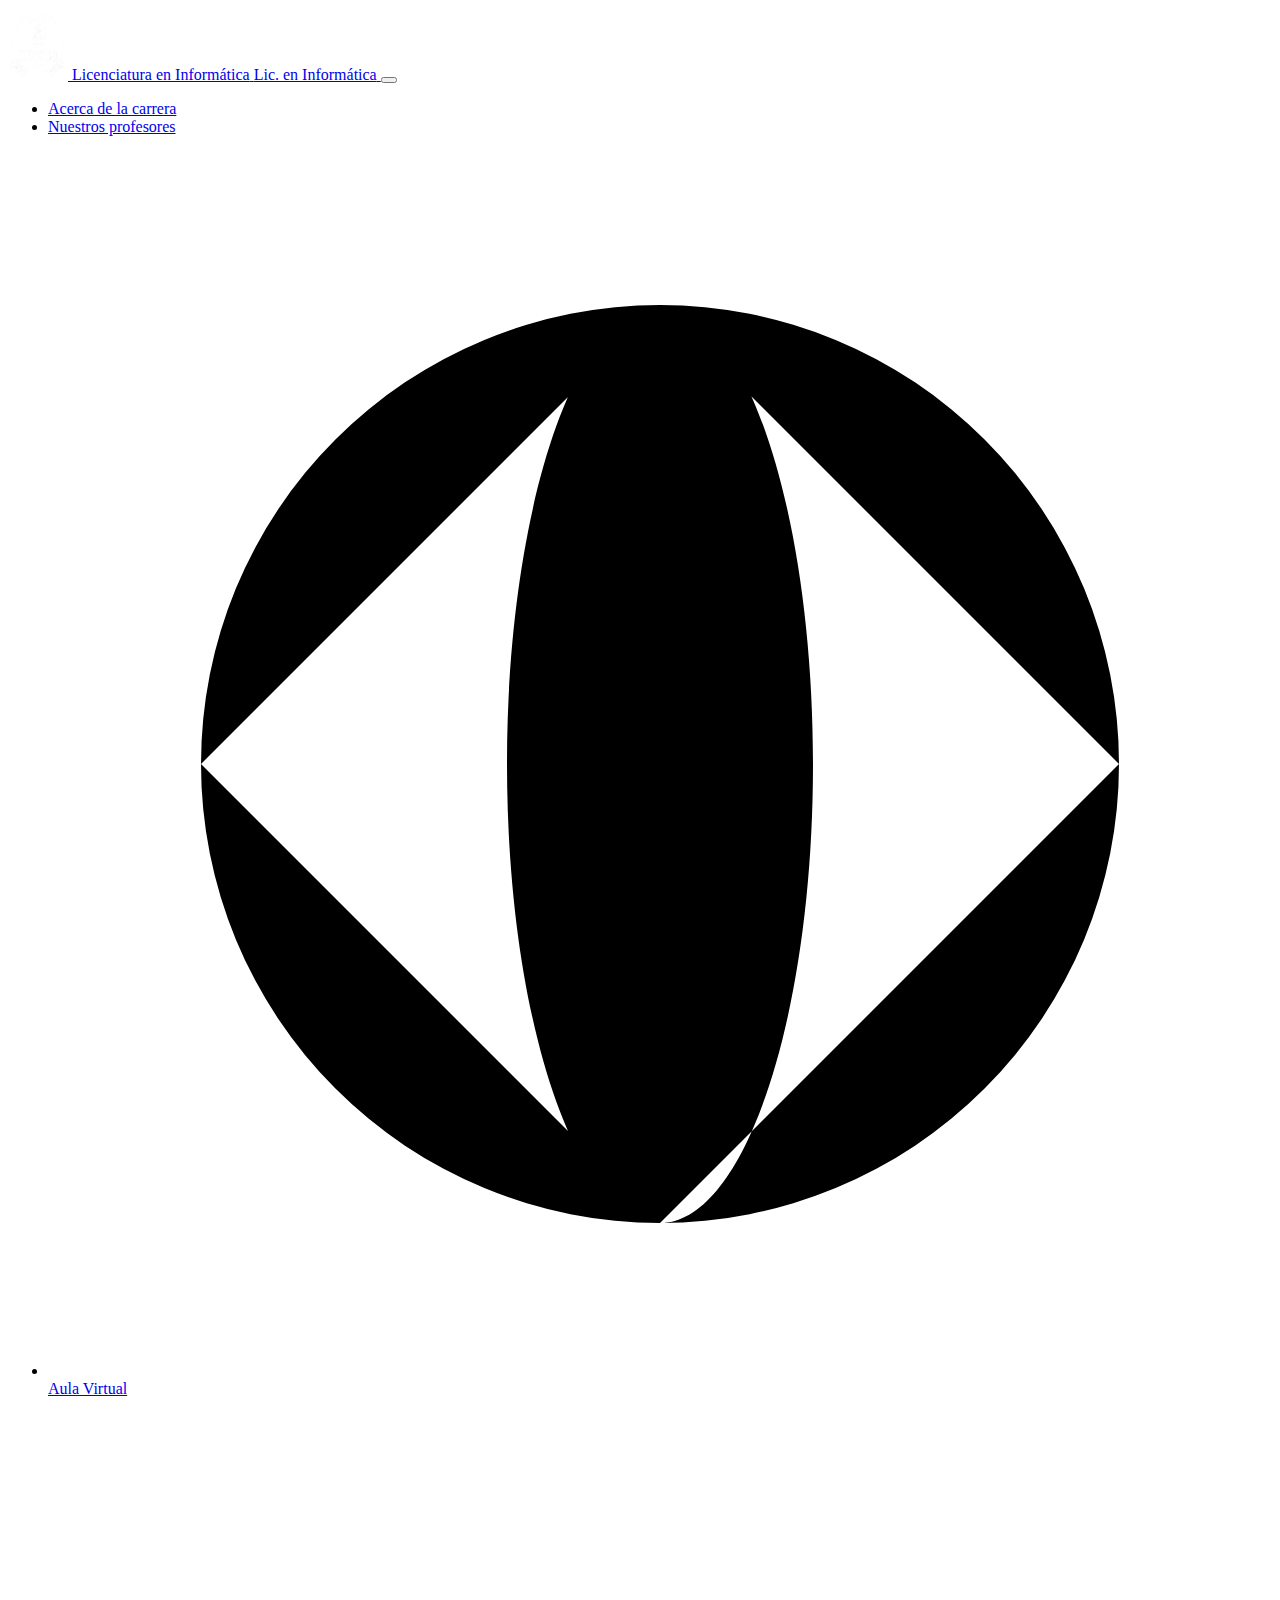
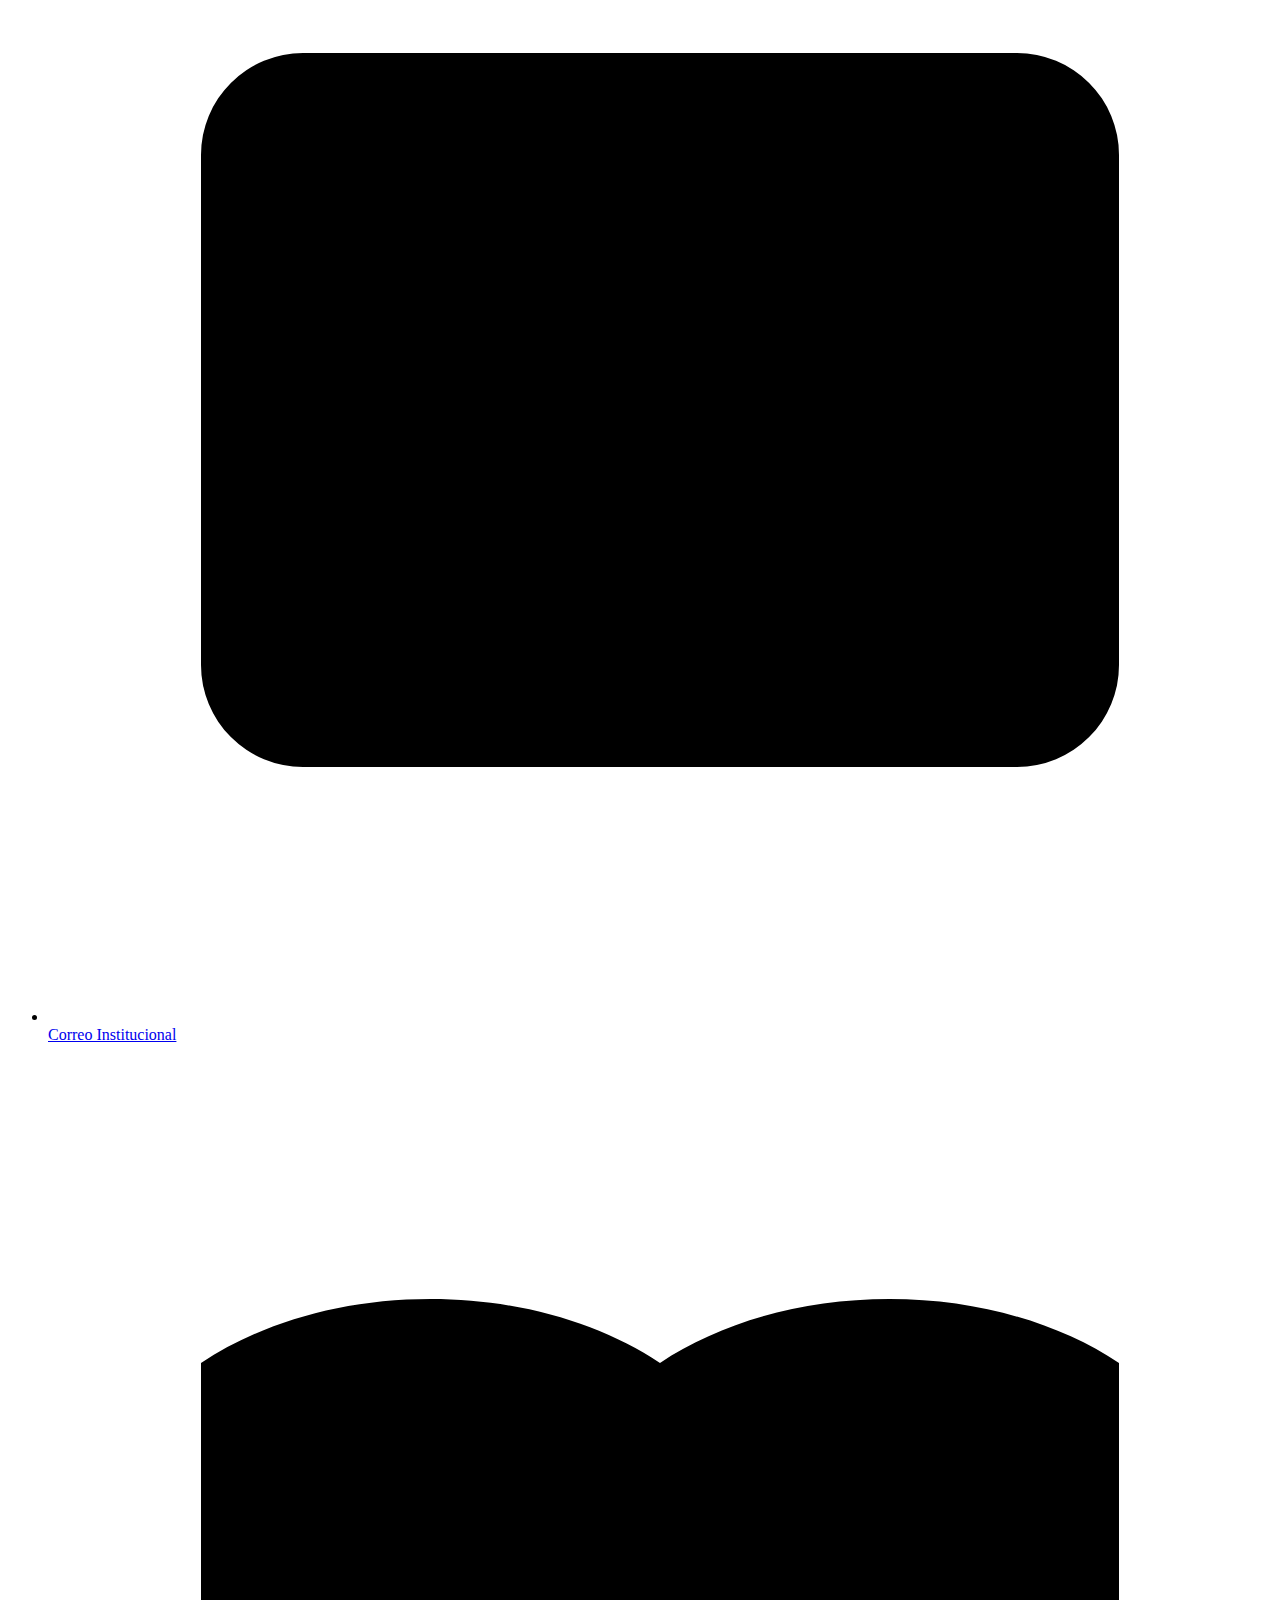
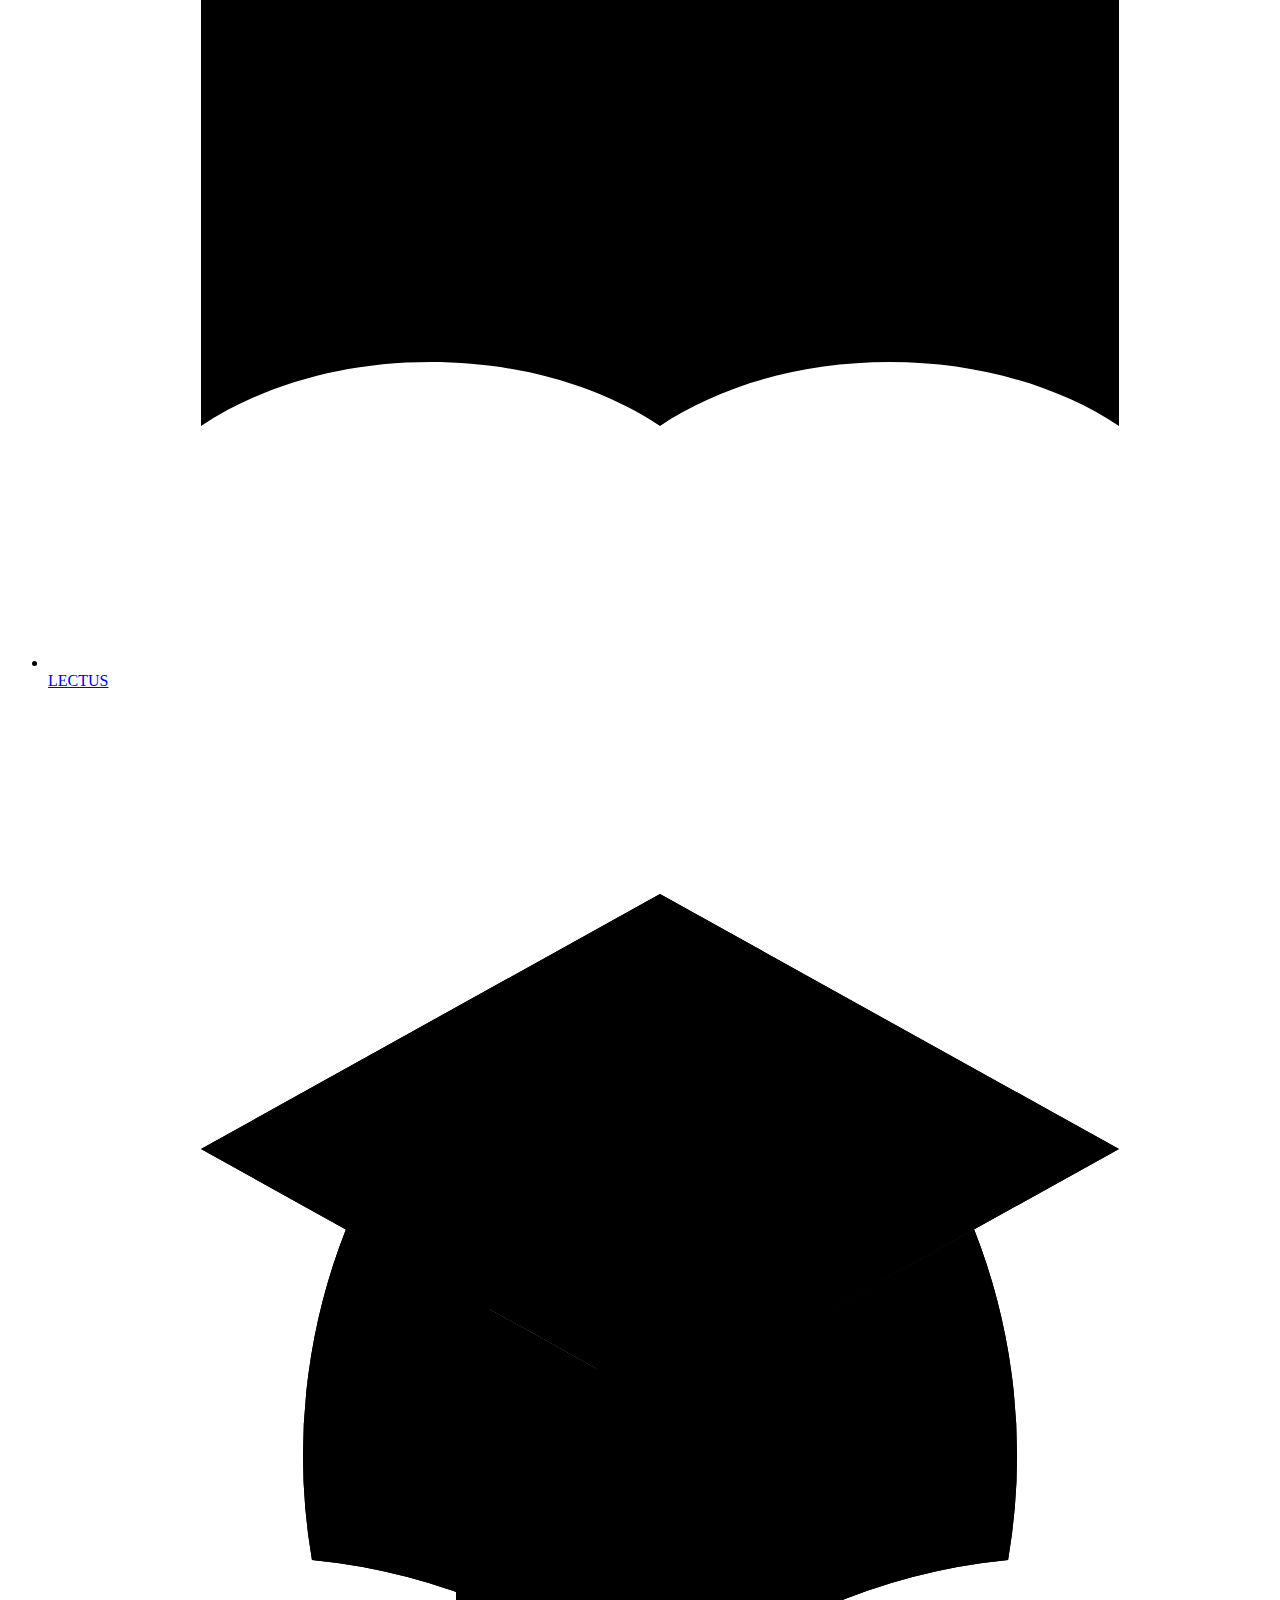
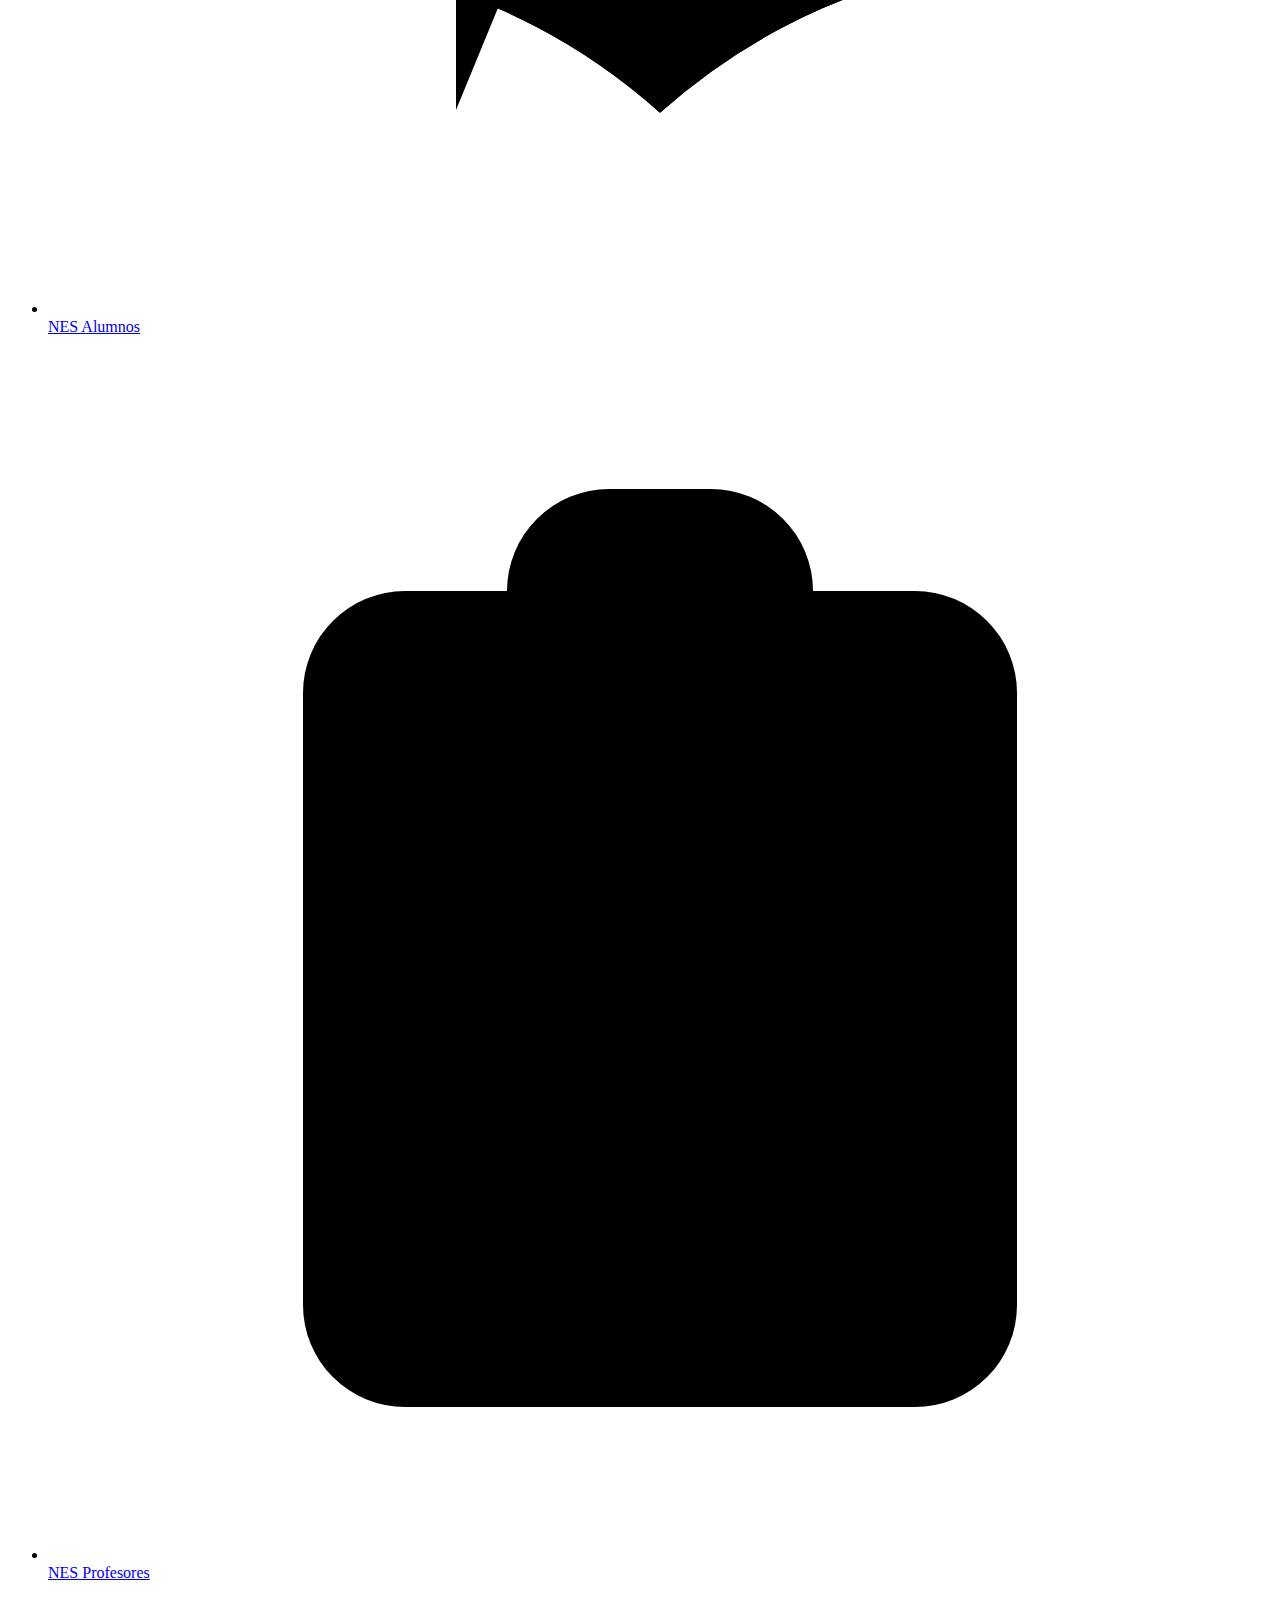
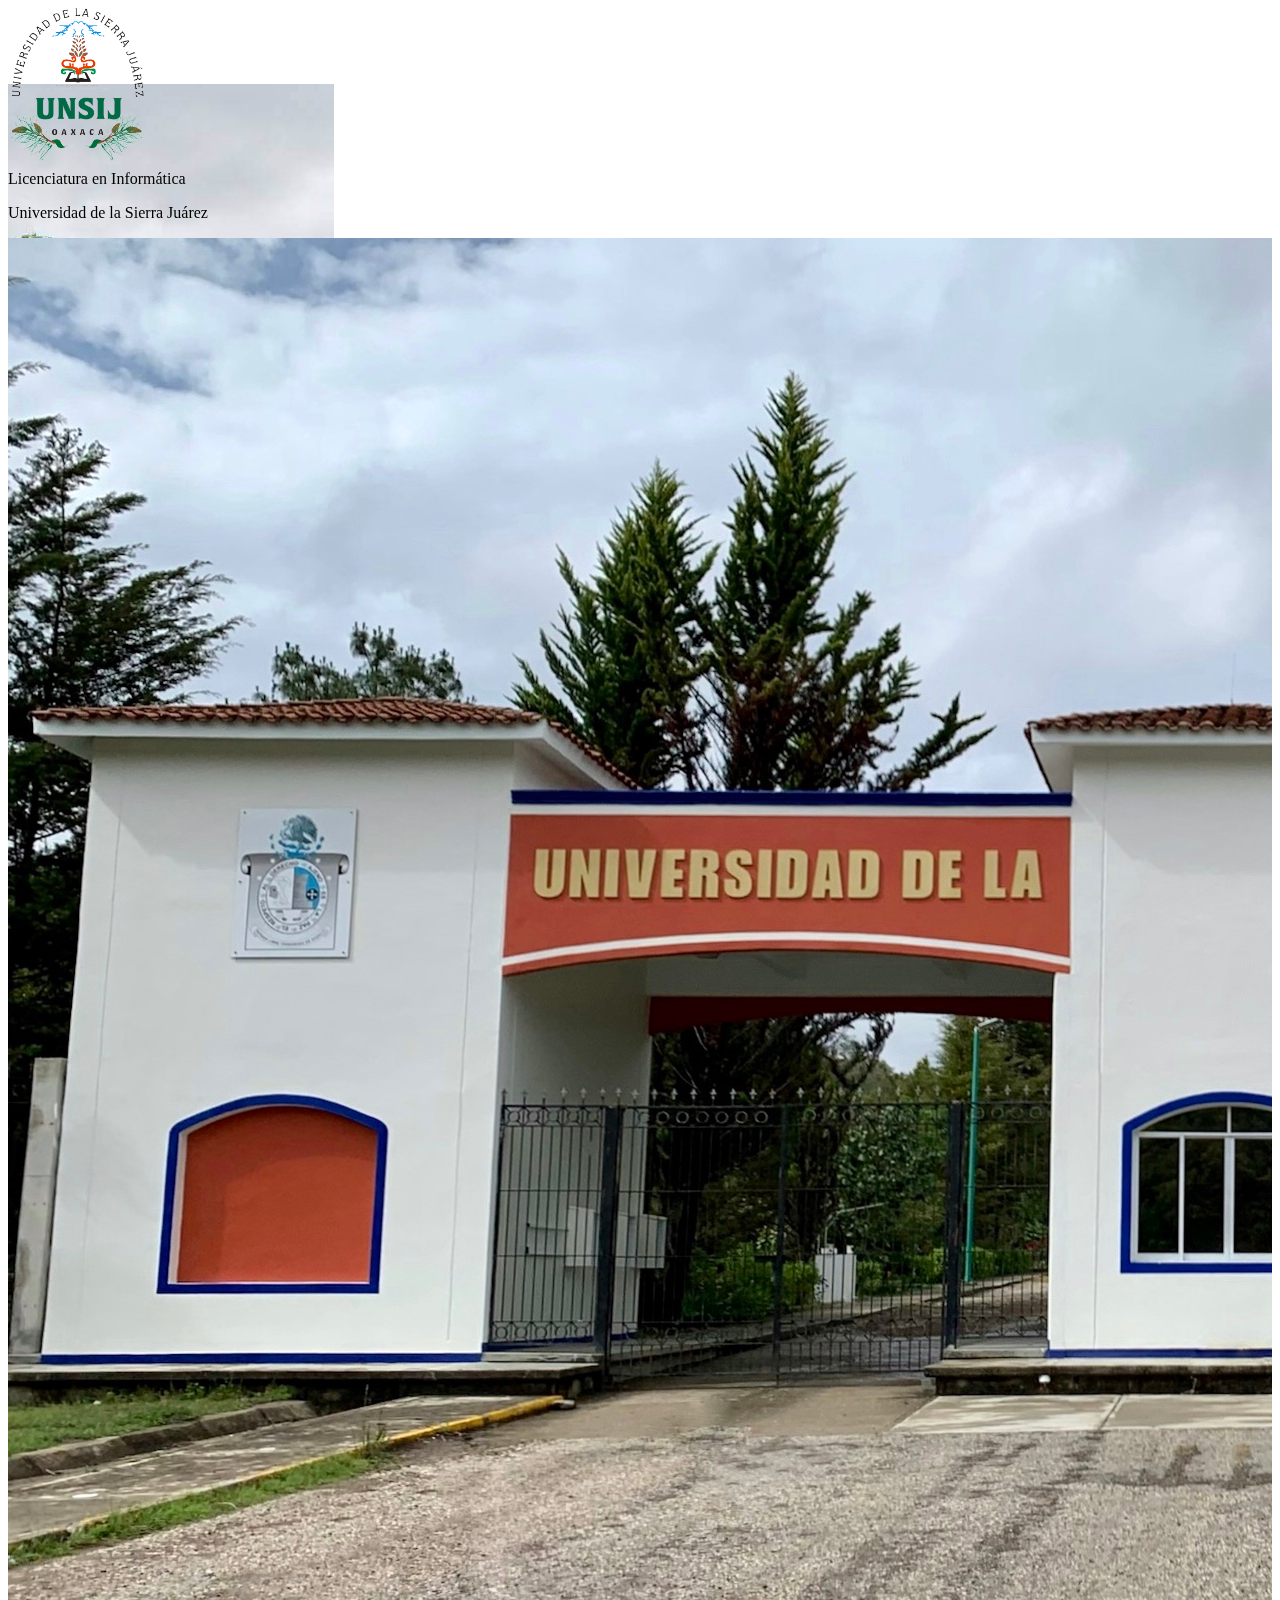
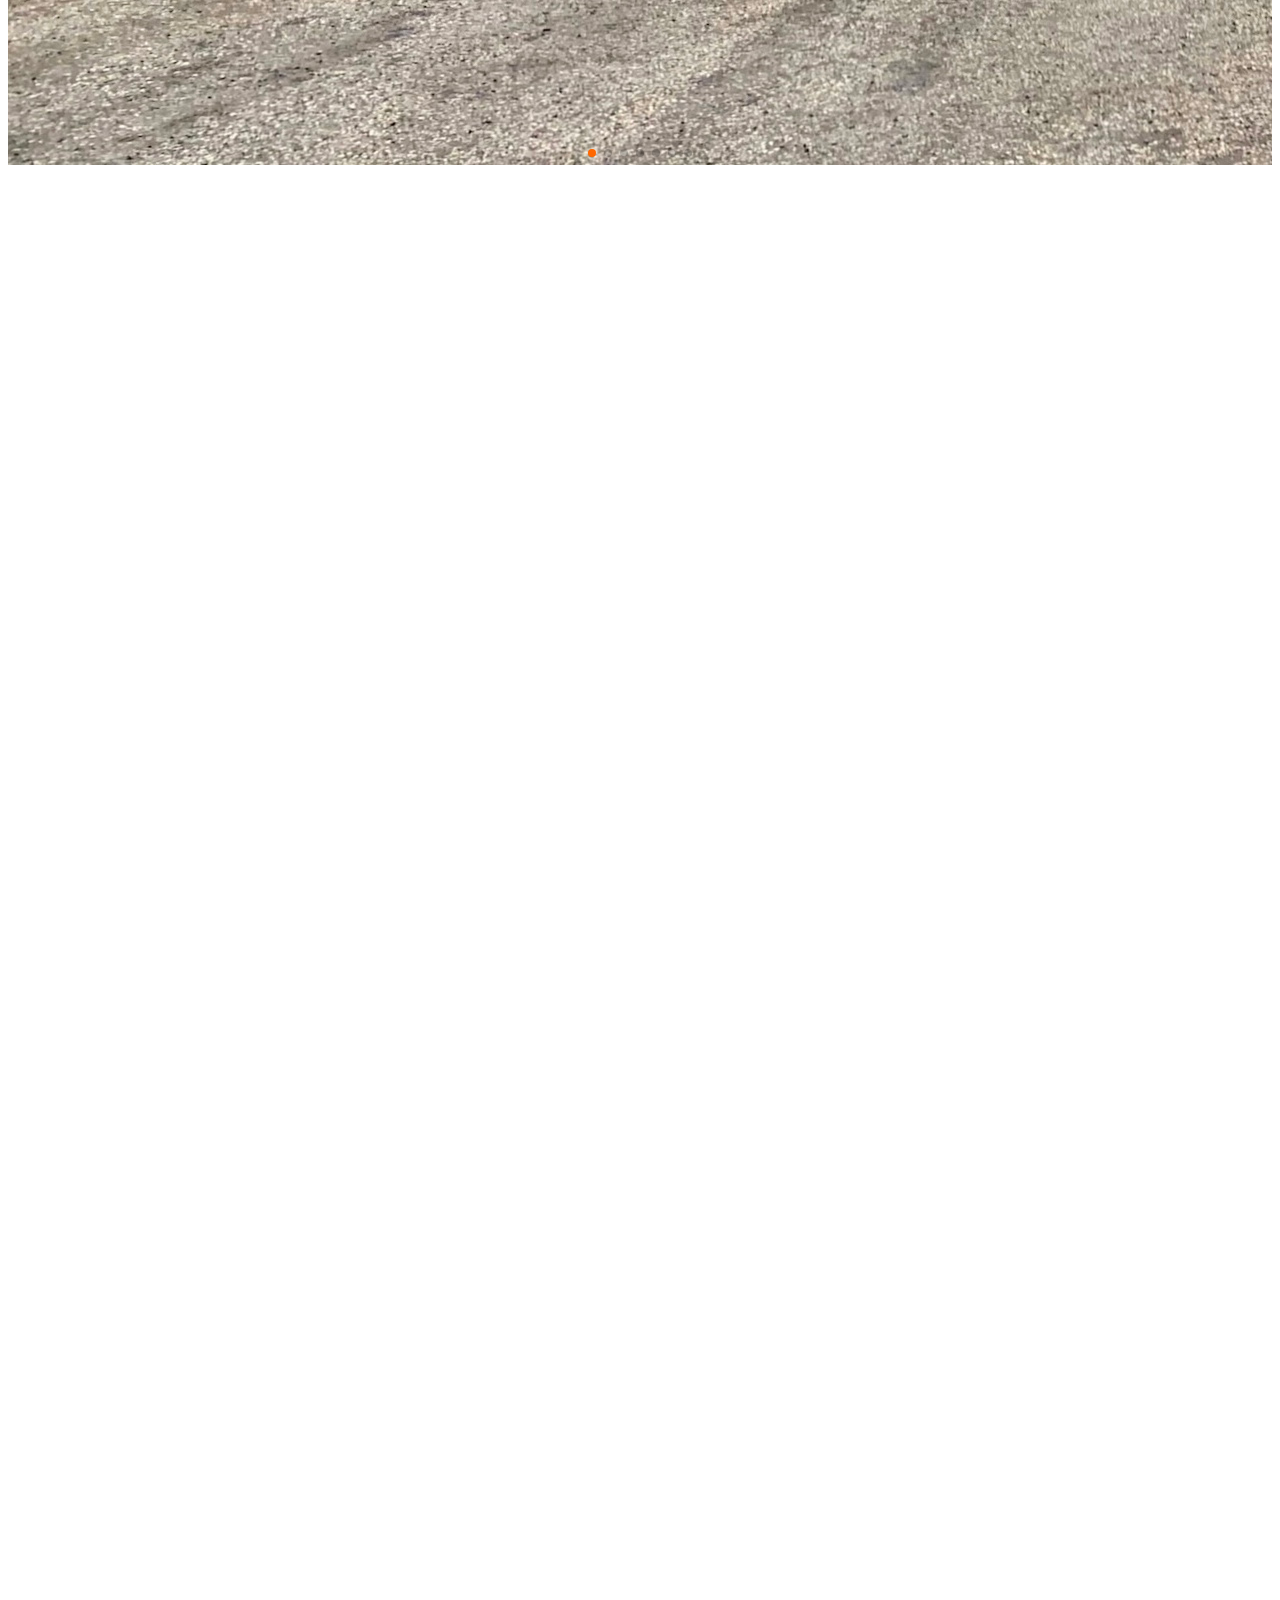
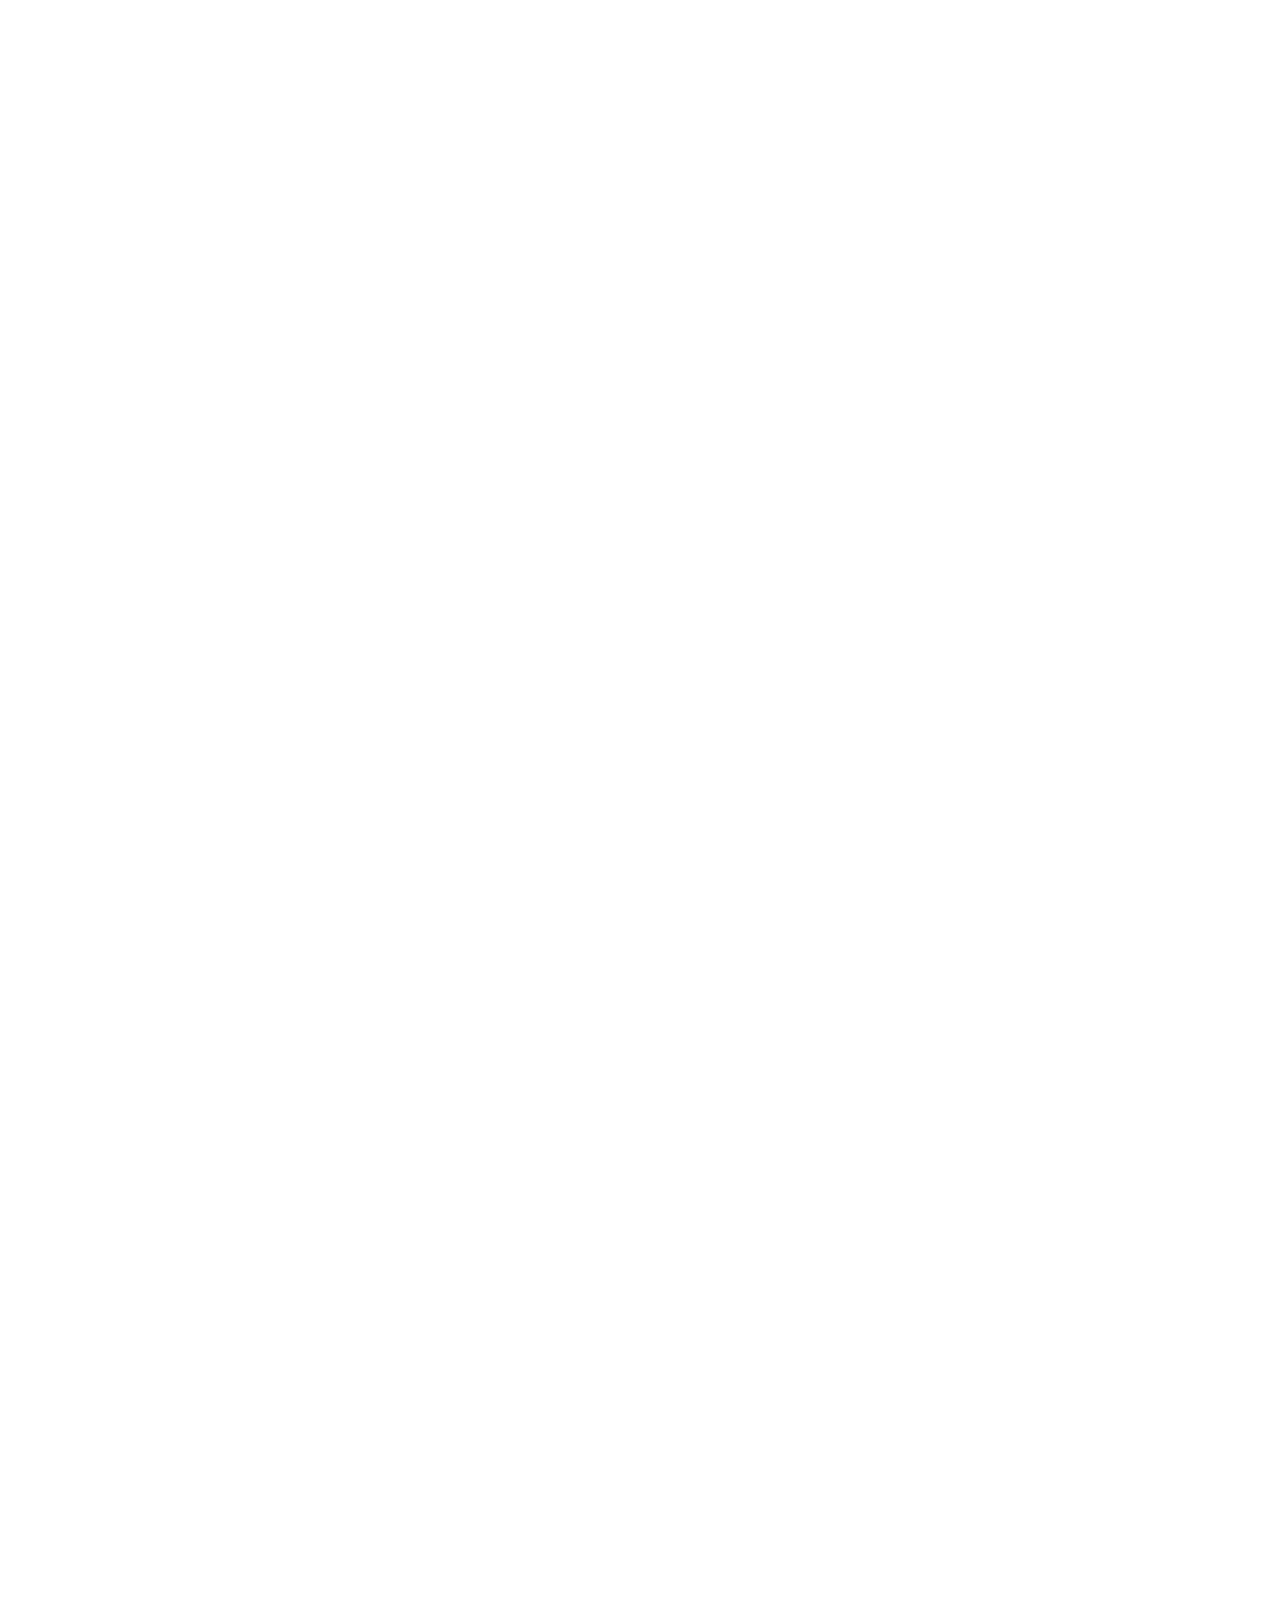
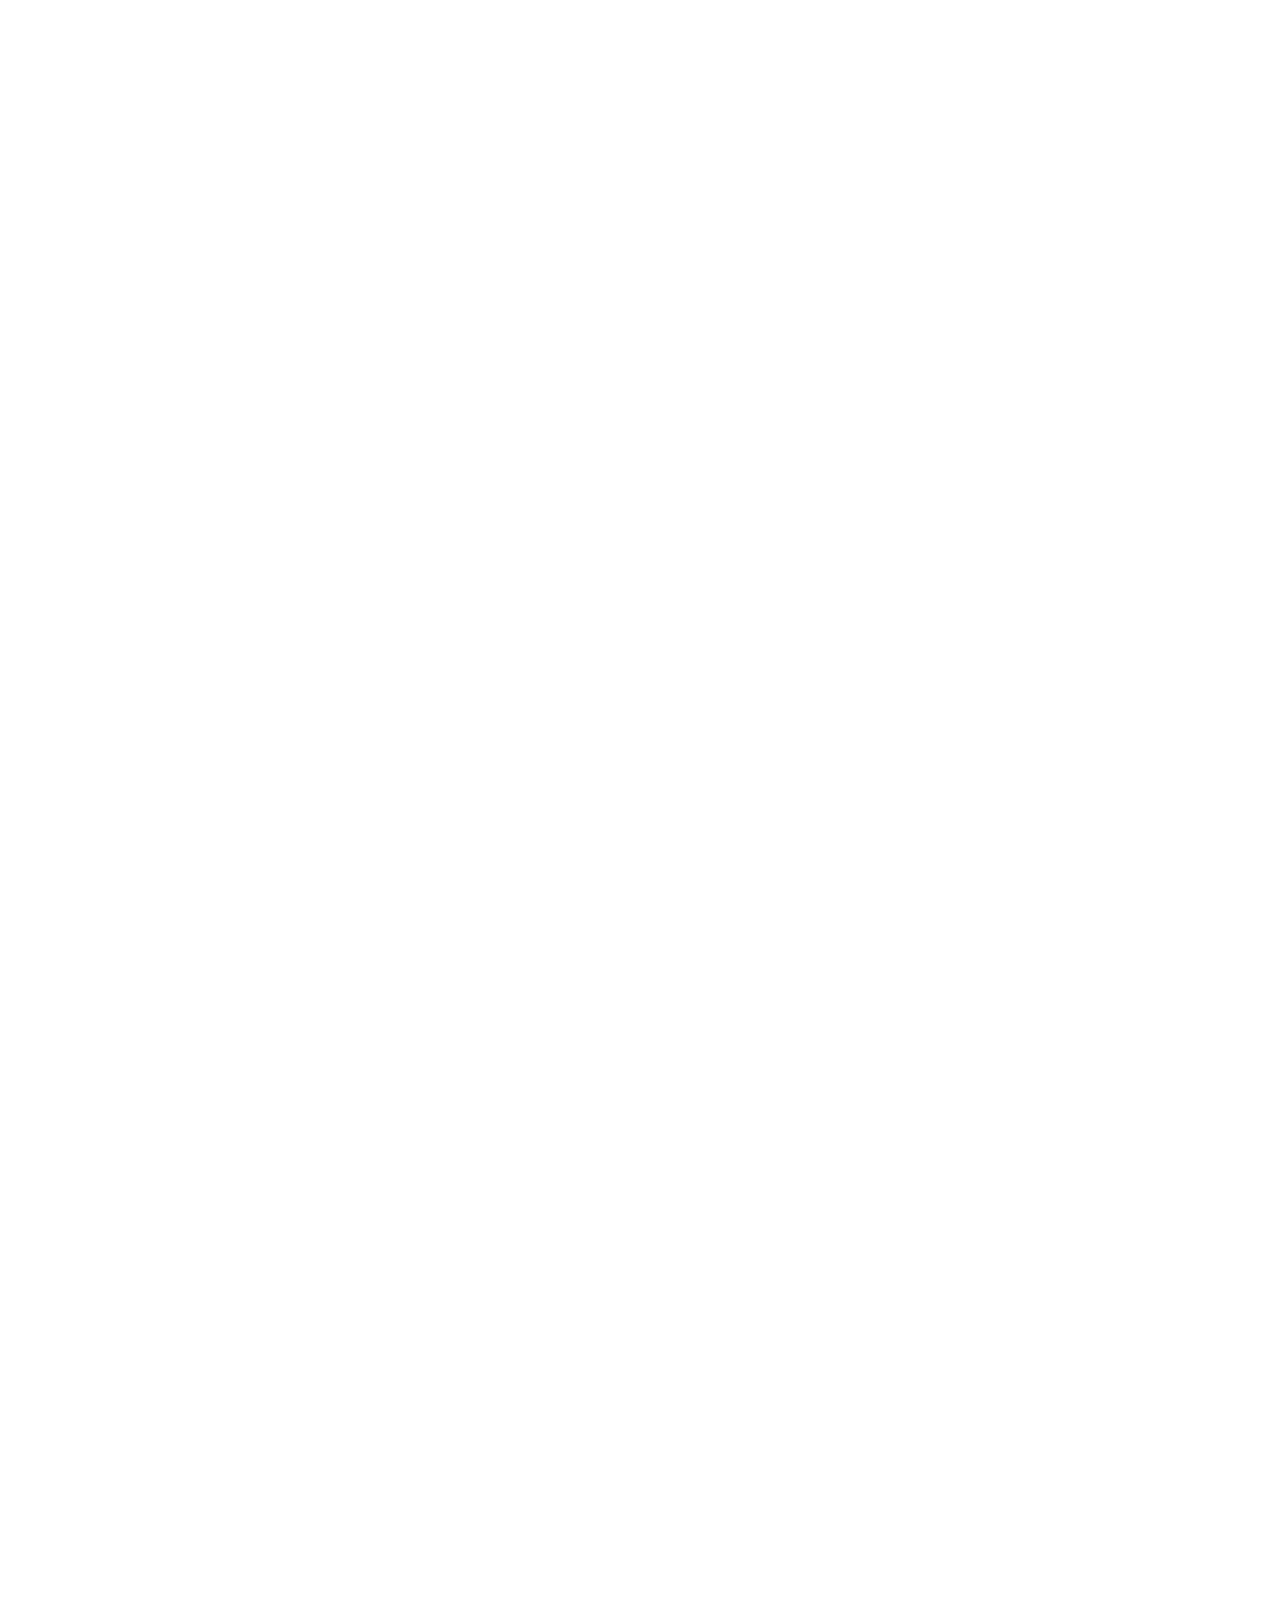
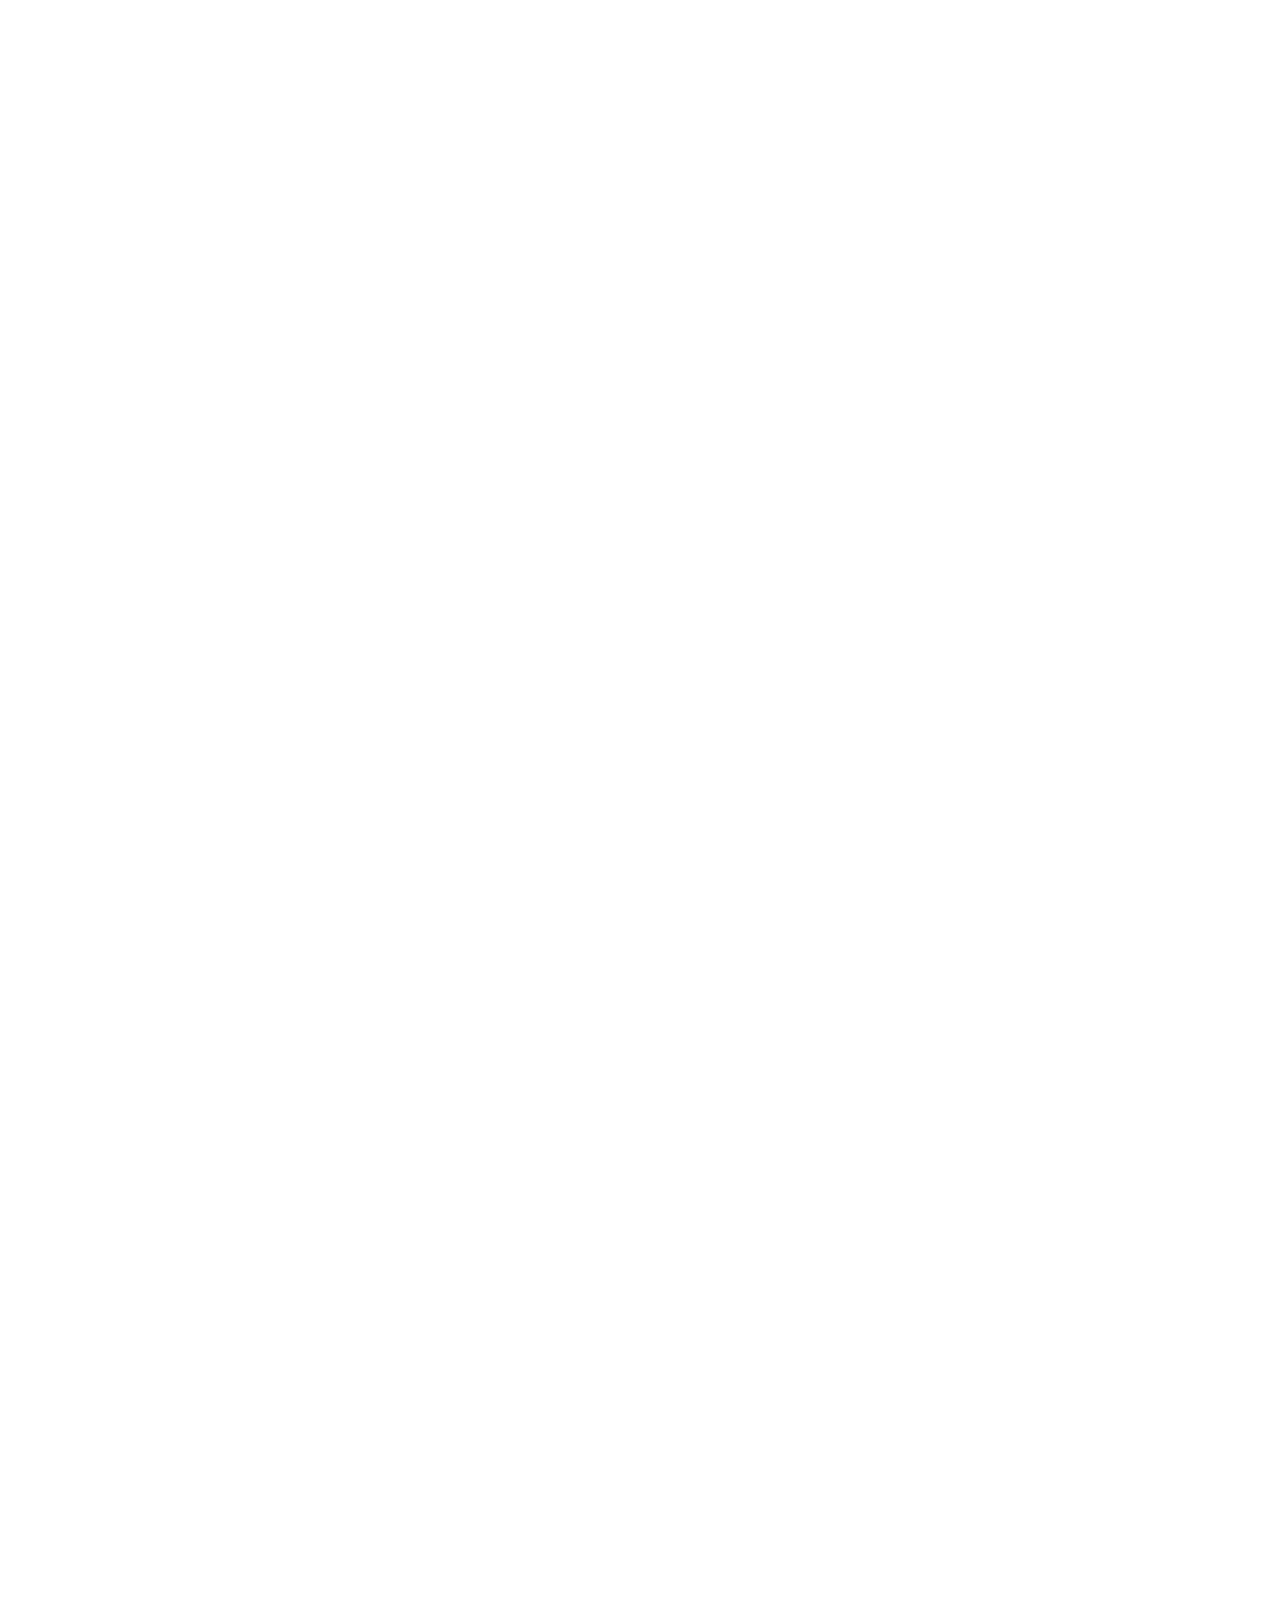
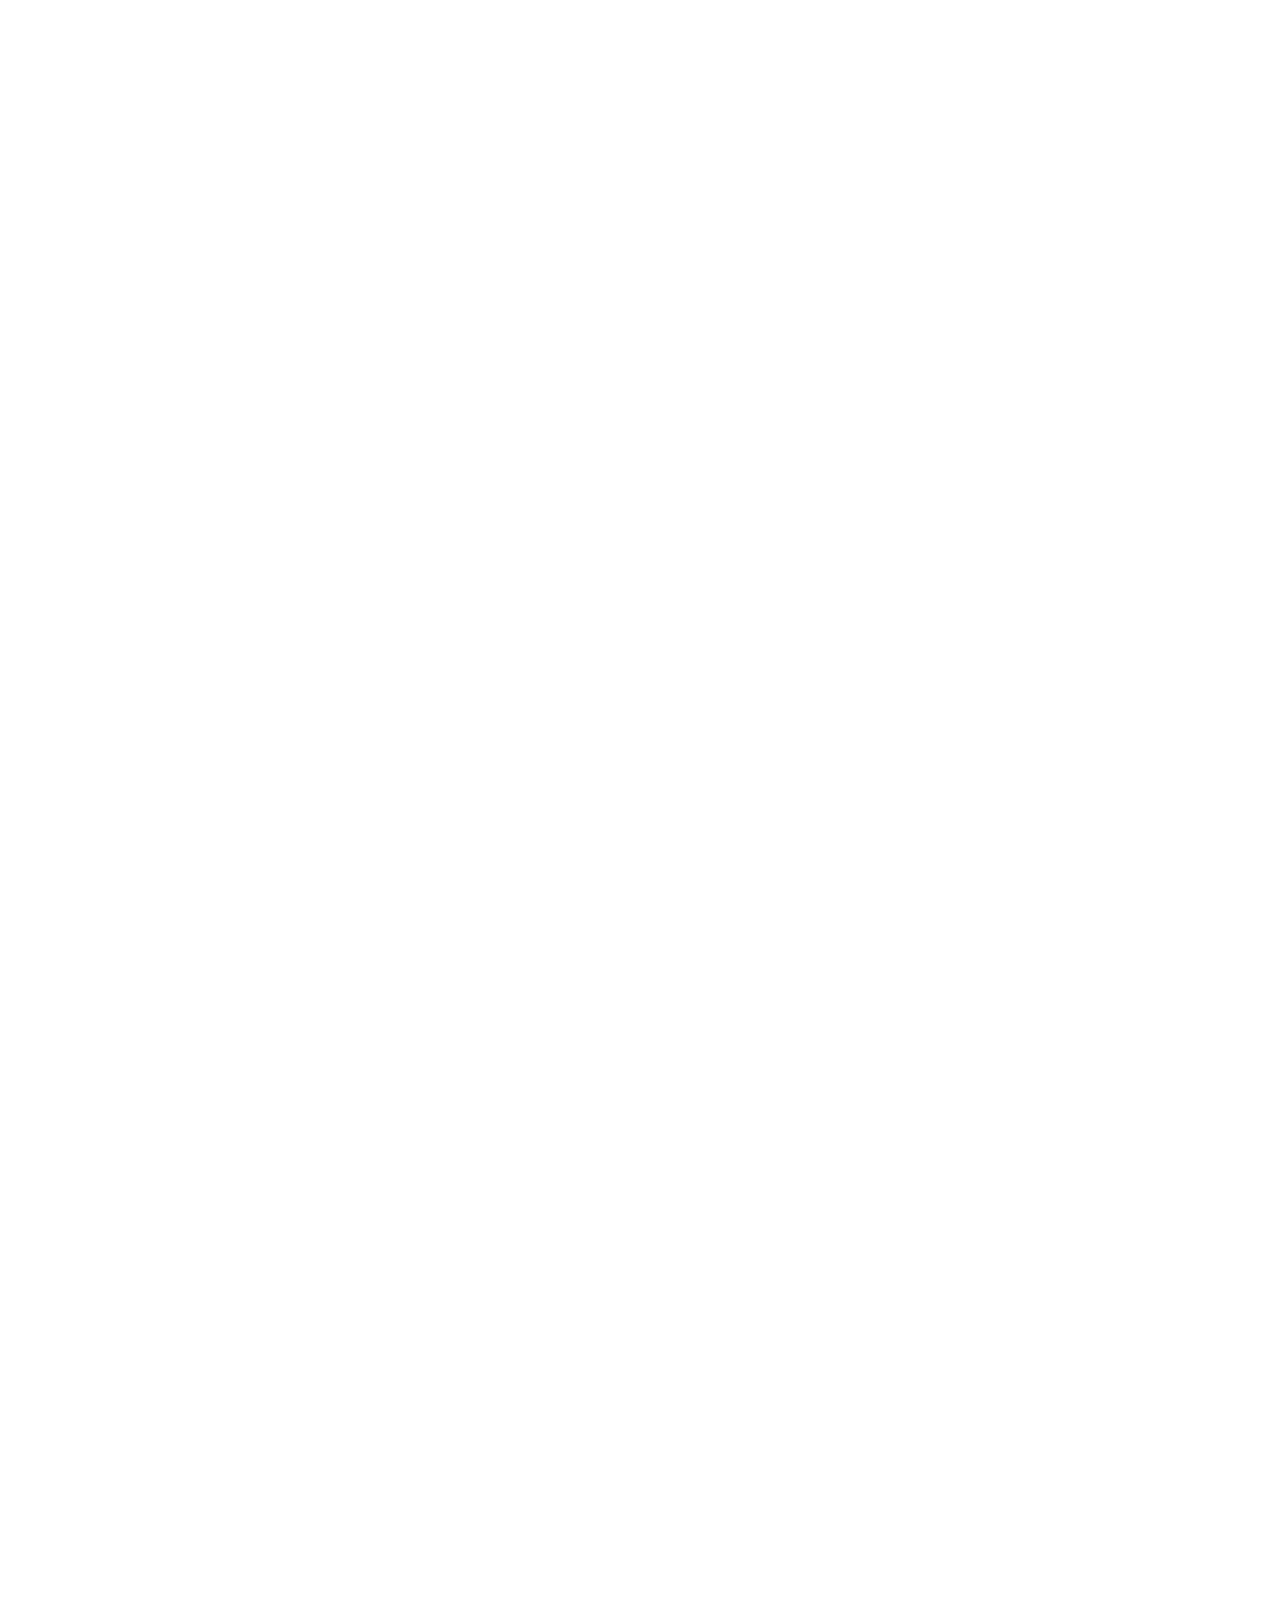
==== index.html @ 49c014b5 "Upload files" ====
<!DOCTYPE html>
<html lang="es">

<head>
    <meta charset="UTF-8">
    <meta http-equiv="X-UA-Compatible" content="IE=edge">
    <meta name="viewport" content="width=device-width, initial-scale=1.0">

    <link rel="stylesheet" href="./css/style.css">

    <link rel="stylesheet" href="https://unpkg.com/swiper/swiper-bundle.min.css">
    <link href="https://unpkg.com/aos@2.3.1/dist/aos.css" rel="stylesheet">

    <link rel="shortcut icon" href="/img/pictures/escudo-unsij-white.png" type="image/png">
    <style>
        .fb_iframe_widget iframe {
            border-radius: 0.25rem;
        }

        .swiper-button-prev {
            position: absolute;
            top: 50%;
            left: -45px;
            width: 45px;
            height: 45px;
            transform: translateY(-50%);
            margin-top: 0px;
        }

        .swiper-button-next {
            margin-top: 0px;
            position: absolute;
            top: 50%;
            right: -45px;
            width: 45px;
            height: 45px;
            transform: translateY(-50%);
        }
    </style>
    <title>Inicio | Licenciatura en Informática</title>
</head>

<body>
    <!-- Navbar -->
    <header class="navbar">
        <!-- Navbar -->
        <div class="navbar-container">
            <div class="navbar-content-logo">
                <a href="./index.html" class="navbar-logo">
                    <img src="./img/pictures/escudo-unsij-white.png" alt="Escudo de la UNSIJ." width="60">
                    <span class="navbar-logo-name hidden lg:block">Licenciatura en Informática</span>
                    <span class="navbar-logo-name block lg:hidden">Lic. en Informática</span>
                </a>
                <button class="navbar-menu" id="menu-botton">

                </button>
            </div>
            <nav class="navbar-nav">
                <ul class="navbar-nav-content">
                    <li>
                        <a href="./acerca_de.html" class="navbar-link">Acerca de la carrera</a>
                    </li>
                    <li>
                        <a href="./nuestros_profesores.html" class="navbar-link">Nuestros profesores</a>
                    </li>
                </ul>
            </nav>
        </div>
        <!-- /Navbar -->

        <!-- Cinta -->
        <div class="brand">
            <nav class="brand-nav">
                <ul class="brand-nav-ul">
                    <li>
                        <a href="https://aula.unsij.edu.mx/moodle/login/index.php" target="_blank"
                            class="link link-icon">
                            <svg xmlns="http://www.w3.org/2000/svg" class="text-icon" viewBox="0 0 24 24">
                                <path stroke-linecap="round" stroke-linejoin="round"
                                    d="M21 12a9 9 0 01-9 9m9-9a9 9 0 00-9-9m9 9H3m9 9a9 9 0 01-9-9m9 9c1.657 0 3-4.03 3-9s-1.343-9-3-9m0 18c-1.657 0-3-4.03-3-9s1.343-9 3-9m-9 9a9 9 0 019-9" />
                            </svg>
                            Aula Virtual
                        </a>
                    </li>
                    <li>
                        <a href="http://www.unsij.edu.mx/webmail/src/login.php" target="_blank" class="link link-icon">
                            <svg xmlns="http://www.w3.org/2000/svg" class="text-icon" viewBox="0 0 24 24">
                                <path stroke-linecap="round" stroke-linejoin="round"
                                    d="M3 8l7.89 5.26a2 2 0 002.22 0L21 8M5 19h14a2 2 0 002-2V7a2 2 0 00-2-2H5a2 2 0 00-2 2v10a2 2 0 002 2z" />
                            </svg>
                            Correo Institucional
                        </a>
                    </li>
                    <!--
                    <li>
                        <a href="http://www.unsij.edu.mx/servicios_escolares/" target="_blank" class="link link-icon">                            
                            <svg xmlns="http://www.w3.org/2000/svg" class="text-icon" viewBox="0 0 24 24">
                                <path stroke-linecap="round" stroke-linejoin="round" d="M3.75 9.776c.112-.017.227-.026.344-.026h15.812c.117 0 .232.009.344.026m-16.5 0a2.25 2.25 0 00-1.883 2.542l.857 6a2.25 2.25 0 002.227 1.932H19.05a2.25 2.25 0 002.227-1.932l.857-6a2.25 2.25 0 00-1.883-2.542m-16.5 0V6A2.25 2.25 0 016 3.75h3.879a1.5 1.5 0 011.06.44l2.122 2.12a1.5 1.5 0 001.06.44H18A2.25 2.25 0 0120.25 9v.776" />
                            </svg>                              
                            Servicios Escolares
                        </a>
                    </li>
                    -->
                    <li>
                        <a href="http://lectus.unsij.edu.mx:8080/lectus/" target="_blank" class="link link-icon">
                            <svg xmlns="http://www.w3.org/2000/svg" class="text-icon" viewBox="0 0 24 24">
                                <path stroke-linecap="round" stroke-linejoin="round"
                                    d="M12 6.253v13m0-13C10.832 5.477 9.246 5 7.5 5S4.168 5.477 3 6.253v13C4.168 18.477 5.754 18 7.5 18s3.332.477 4.5 1.253m0-13C13.168 5.477 14.754 5 16.5 5c1.747 0 3.332.477 4.5 1.253v13C19.832 18.477 18.247 18 16.5 18c-1.746 0-3.332.477-4.5 1.253" />
                            </svg>
                            LECTUS
                        </a>
                    </li>
                    <li>
                        <a href="https://alumnos.unsij.edu.mx/user_sessions/new" target="_blank" class="link link-icon">
                            <svg xmlns="http://www.w3.org/2000/svg" class="text-icon" viewBox="0 0 24 24">
                                <path d="M12 14l9-5-9-5-9 5 9 5z" />
                                <path
                                    d="M12 14l6.16-3.422a12.083 12.083 0 01.665 6.479A11.952 11.952 0 0012 20.055a11.952 11.952 0 00-6.824-2.998 12.078 12.078 0 01.665-6.479L12 14z" />
                                <path stroke-linecap="round" stroke-linejoin="round"
                                    d="M12 14l9-5-9-5-9 5 9 5zm0 0l6.16-3.422a12.083 12.083 0 01.665 6.479A11.952 11.952 0 0012 20.055a11.952 11.952 0 00-6.824-2.998 12.078 12.078 0 01.665-6.479L12 14zm-4 6v-7.5l4-2.222" />
                            </svg>
                            NES Alumnos
                        </a>
                    </li>
                    <li>
                        <a href="https://alumnos.unsij.edu.mx/user_sessions/new" target="_blank" class="link link-icon">
                            <svg xmlns="http://www.w3.org/2000/svg" class="text-icon" viewBox="0 0 24 24">
                                <path stroke-linecap="round" stroke-linejoin="round"
                                    d="M9 5H7a2 2 0 00-2 2v12a2 2 0 002 2h10a2 2 0 002-2V7a2 2 0 00-2-2h-2M9 5a2 2 0 002 2h2a2 2 0 002-2M9 5a2 2 0 012-2h2a2 2 0 012 2" />
                            </svg>
                            NES Profesores
                        </a>
                    </li>
                </ul>
            </nav>
        </div>
        <!-- /Cinta -->
    </header>
    <!-- /Navbar -->


    <!-- Contennido -->
    <main class="w-full">
        <!-- Hero -->
        <div class="w-full hero-hight">
            <div class="swiper swiperHero h-full" style="--swiper-theme-color:#ff6700;">
                <div class="swiper-wrapper h-full">

                    <div class="swiper-slide hero">
                        <div class="hero-container">
                            <div class="hero-content-text text-center">
                                <img src="./img/pictures/escudo-unsij.png" alt="Escudo UNSIJ." width="140"
                                    class="m-auto">
                                <header class="hero-text-principal">
                                    Licenciatura en Informática
                                </header>
                                <p class="text-title text-accent-600 font-semibold uppercase tracking-wide">
                                    Universidad de la Sierra Juárez
                                </p>
                            </div>
                            <div class="hero-content-image">
                                <img src="./img/pictures/imagen-0.jpeg" alt=""
                                    class="w-full h-full object-cover bg-cover bg-center bg-no-repeat">
                            </div>
                        </div>
                    </div>

                    <div class="swiper-slide hero">
                        <div class="hero-container">
                            <div class="hero-content-text">
                                <header class="text-header">
                                    Licenciatura acreditada por CIEES
                                </header>
                                <p class="text-content">
                                    Nuestra licenciatura ha sido acreditada por los Comités Interinstitucionales
                                    para la Evaluación de la Educación Superior (CIEES), de esa forma garantizamos
                                    una educación de calidad con programas educativos actualizados.
                                </p>
                            </div>
                            <div class="hero-content-image xl:py-10">
                                <img src="./img/pictures/acreditacion.jpeg" alt="" class="hero-image">
                            </div>
                        </div>
                    </div>

                    <div class="swiper-slide hero">
                        <div class="hero-container">
                            <div class="hero-content-text">
                                <header class="text-header">
                                    Certificación en redes de datos
                                </header>
                                <p class="text-content">
                                    En el transcurso de la formación académica de nuestros estudiantes incluimos
                                    un curso dedicado al campo de las redes de datos con certificación para que
                                    complementen
                                    sus conocimientos.
                                </p>
                            </div>
                            <div class="hero-content-image xl:flex xl:flex-col xl:justify-center xl:items-center">
                                <img src="./img/pictures/cisco.jpeg" alt=""
                                    class="w-fit h-fit object-cover bg-contain bg-center bg-no-repeat">
                            </div>
                        </div>
                    </div>

                    <div class="swiper-slide hero">
                        <div class="hero-container">
                            <div class="hero-content-text">
                                <header class="text-header">
                                    Inglés con profesores nativos
                                </header>
                                <p class="text-content">
                                    Para fortalecer aún más los conocimientos de nuestros estudiantes, se imparten
                                    cursos
                                    del
                                    idioma Inglés con profesores nativos, de esta manera prevemos que su aprendizaje sea
                                    lo
                                    más
                                    enriquecedor posible.
                                </p>
                            </div>
                            <div class="hero-content-image">
                                <img src="./img/pictures/imagen-1.jpeg" alt=""
                                    class="w-full h-full object-left bg-cover bg-center bg-no-repeat">
                            </div>
                        </div>
                    </div>

                    <div class="swiper-slide hero">
                        <div class="hero-container">
                            <div class="hero-content-text">
                                <header class="text-header">
                                    Vinculación con la industria
                                </header>
                                <p class="text-content">
                                    Facilitamos a nuestros estudiantes realizar pasantías en diferentes empresas
                                    comprometidas con
                                    el desarrollo de nuevos talentos dentro del área tecnológica, para que
                                    apliquen sus conocimientos y adquieran experiencia en el ámbito laboral.
                                </p>
                            </div>
                            <div class="hero-content-image">
                                <img src="./img/pictures/imagen-2.jpeg" alt=""
                                    class="w-full h-full object-cover bg-cover bg-center bg-no-repeat">
                            </div>
                        </div>
                    </div>

                    <div class="swiper-slide hero">
                        <div class="hero-container">
                            <div class="hero-content-text">
                                <header class="text-header">
                                    Estudiantes involucrados en proyectos reales
                                </header>
                                <p class="text-content">
                                    Una de las grandes ventajas que tienen nuestros estudiantes es la
                                    posibilidad de involucrarse en proyectos reales durante el curso de la
                                    carrera, mientras adquieren conocimientos ponen en práctica lo aprendido.
                                </p>
                            </div>
                            <div class="hero-content-image">
                                <img src="./img/pictures/imagen-3.jpeg" alt=""
                                    class="w-full h-full object-cover bg-cover bg-center bg-no-repeat">
                            </div>
                        </div>
                    </div>

                    <div class="swiper-slide hero">
                        <div class="hero-container">
                            <div class="hero-content-text">
                                <header class="text-header">
                                    Alto porcentaje de titulación
                                </header>
                                <p class="text-content">
                                    Nuestra carrera tiene un alto índice de aprobación por parte de los
                                    estudiantes, a los cuales se les facilita la posibilidad de poder titularse
                                    mediante la elaboración de un proyecto de Tesis o por medio de la aplicación
                                    del examen EGEL realizado por el CENEVAL.
                                </p>
                            </div>
                            <div class="hero-content-image">
                                <img src="./img/pictures/imagen-4.jpeg" alt=""
                                    class="w-full h-full object-cover bg-cover bg-center bg-no-repeat">
                            </div>
                        </div>
                    </div>

                </div>
                <div class="swiper-pagination"></div>
            </div>
        </div>
        <!-- /Hero -->

        <div class="section-spacing">
            <!-- Últimas Novedades -->
            <section class="section-container" data-aos="fade-up" data-aos-delay="800" data-aos-duration="900">
                <header class="text-header text-center">
                    Últimas novedades
                </header>
                <nav class="mx-auto">
                    <ul class="tab-content" id="tabs">
                        <li class="tab tab-primary tab-primary-active">
                            <a href="#first" id="default-tab">Avisos</a>
                        </li>
                        <li class="tab tab-primary">
                            <a href="#second">Eventos</a>
                        </li>
                        <li class="tab tab-primary">
                            <a href="#third">Vacantes</a>
                        </li>
                    </ul>
                </nav>
                <div id="tab-contents">
                    <div class="relative" id="first">
                        <div class="swiper mySwiperAvisos h-56 w-full">
                            <div class="swiper-wrapper">
                                <div class="swiper-slide">
                                    <article class="show_item h-44">
                                        <header class="show_item-header flex flex-col gap-2">
                                            Entrega de fichas
                                            <span class="text-date">
                                                04 Jul 2022
                                            </span>
                                        </header>
                                        <div class="show_item-footer">
                                            <a href="#" class="link-button">Ver
                                                detalles</a>
                                        </div>
                                    </article>
                                </div>
                                <div class="swiper-slide">
                                    <article class="show_item h-44">
                                        <header class="show_item-header flex flex-col gap-2">
                                            Entrega de fichas para aspirantes de nuevo ingreso 2022
                                            <span class="text-date">
                                                04 Jul 2022
                                            </span>
                                        </header>
                                        <div class="show_item-footer">
                                            <a href="#" class="link-button">Ver
                                                detalles</a>
                                        </div>
                                    </article>
                                </div>
                                <div class="swiper-slide">
                                    <article class="show_item h-44">
                                        <header class="show_item-header flex flex-col gap-2">
                                            Entrega de fichas
                                            <span class="text-date">
                                                04 Jul 2022
                                            </span>
                                        </header>
                                        <div class="show_item-footer">
                                            <a href="#" class="link-button">Ver
                                                detalles</a>
                                        </div>
                                    </article>
                                </div>
                                <div class="swiper-slide">
                                    <article class="show_item h-44">
                                        <header class="show_item-header flex flex-col gap-2">
                                            Entrega de fichas para aspirantes de nuevo ingreso 2022
                                            <span class="text-date">
                                                04 Jul 2022
                                            </span>
                                        </header>
                                        <div class="show_item-footer">
                                            <a href="#" class="link-button">Ver
                                                detalles</a>
                                        </div>
                                    </article>
                                </div>
                            </div>
                            <div class="swiper-pagination"></div>
                        </div>
                        <div class="hidden lg:block">
                            <div class="swiper-button-next"></div>
                            <div class="swiper-button-prev"></div>
                        </div>
                    </div>
                    <!--
                    <div class="section-snap" id="first">
                        <article class="show_item">
                            <header class="show_item-header">
                                Entrega de fichas para aspirantes de nuevo ingreso 2022
                            </header>
                            <span class="text-date">
                                04 Jul 2022
                            </span>
                            <div class="show_item-footer">
                                <a href="#" class="link-button">Ver
                                    detalles</a>
                            </div>
                        </article>
                    </div>
                    -->
                    <div class="section-snap" id="second">
                        <article class="show_item">
                            <header class="show_item-header">
                                XIII Jornada Académica de Informática
                            </header>
                            <div class="show_item-detail">
                                <div>
                                    <svg xmlns="http://www.w3.org/2000/svg" class="text-icon" viewBox="0 0 24 24">
                                        <path stroke-linecap="round" stroke-linejoin="round"
                                            d="M17.657 16.657L13.414 20.9a1.998 1.998 0 01-2.827 0l-4.244-4.243a8 8 0 1111.314 0z" />
                                        <path stroke-linecap="round" stroke-linejoin="round"
                                            d="M15 11a3 3 0 11-6 0 3 3 0 016 0z" />
                                    </svg>
                                </div>
                                Auditorio UNSIJ
                            </div>
                            <div class="show_item-detail">
                                <div>
                                    <svg xmlns="http://www.w3.org/2000/svg" class="text-icon" viewBox="0 0 24 24">
                                        <path stroke-linecap="round" stroke-linejoin="round"
                                            d="M8 7V3m8 4V3m-9 8h10M5 21h14a2 2 0 002-2V7a2 2 0 00-2-2H5a2 2 0 00-2 2v12a2 2 0 002 2z" />
                                    </svg>
                                </div>
                                15 Jul 2022
                            </div>
                            <div class="show_item-detail">
                                <div>
                                    <svg xmlns="http://www.w3.org/2000/svg" class="text-icon" viewBox="0 0 24 24">
                                        <path stroke-linecap="round" stroke-linejoin="round"
                                            d="M12 8v4l3 3m6-3a9 9 0 11-18 0 9 9 0 0118 0z" />
                                    </svg>
                                </div>
                                8:45 a.m.
                            </div>
                            <div class="show_item-footer">
                                <a href="#" class="link-button">Ver
                                    detalles</a>
                            </div>
                        </article>
                        <article class="show_item">
                            <header class="show_item-header">
                                XIII Jornada Académica de Informática
                            </header>
                            <div class="show_item-detail">
                                <div>
                                    <svg xmlns="http://www.w3.org/2000/svg" class="text-icon" viewBox="0 0 24 24">
                                        <path stroke-linecap="round" stroke-linejoin="round"
                                            d="M17.657 16.657L13.414 20.9a1.998 1.998 0 01-2.827 0l-4.244-4.243a8 8 0 1111.314 0z" />
                                        <path stroke-linecap="round" stroke-linejoin="round"
                                            d="M15 11a3 3 0 11-6 0 3 3 0 016 0z" />
                                    </svg>
                                </div>
                                Auditorio UNSIJ
                            </div>
                            <div class="show_item-detail">
                                <div>
                                    <svg xmlns="http://www.w3.org/2000/svg" class="text-icon" viewBox="0 0 24 24">
                                        <path stroke-linecap="round" stroke-linejoin="round"
                                            d="M8 7V3m8 4V3m-9 8h10M5 21h14a2 2 0 002-2V7a2 2 0 00-2-2H5a2 2 0 00-2 2v12a2 2 0 002 2z" />
                                    </svg>
                                </div>
                                15 Jul 2022
                            </div>
                            <div class="show_item-detail">
                                <div>
                                    <svg xmlns="http://www.w3.org/2000/svg" class="text-icon" viewBox="0 0 24 24">
                                        <path stroke-linecap="round" stroke-linejoin="round"
                                            d="M12 8v4l3 3m6-3a9 9 0 11-18 0 9 9 0 0118 0z" />
                                    </svg>
                                </div>
                                8:45 a.m.
                            </div>
                            <div class="show_item-footer">
                                <a href="#" class="link-button">Ver
                                    detalles</a>
                            </div>
                        </article>
                        <article class="show_item">
                            <header class="show_item-header">
                                XIII Jornada Académica de Informática
                            </header>
                            <div class="show_item-detail">
                                <div>
                                    <svg xmlns="http://www.w3.org/2000/svg" class="text-icon" viewBox="0 0 24 24">
                                        <path stroke-linecap="round" stroke-linejoin="round"
                                            d="M17.657 16.657L13.414 20.9a1.998 1.998 0 01-2.827 0l-4.244-4.243a8 8 0 1111.314 0z" />
                                        <path stroke-linecap="round" stroke-linejoin="round"
                                            d="M15 11a3 3 0 11-6 0 3 3 0 016 0z" />
                                    </svg>
                                </div>
                                Auditorio UNSIJ
                            </div>
                            <div class="show_item-detail">
                                <div>
                                    <svg xmlns="http://www.w3.org/2000/svg" class="text-icon" viewBox="0 0 24 24">
                                        <path stroke-linecap="round" stroke-linejoin="round"
                                            d="M8 7V3m8 4V3m-9 8h10M5 21h14a2 2 0 002-2V7a2 2 0 00-2-2H5a2 2 0 00-2 2v12a2 2 0 002 2z" />
                                    </svg>
                                </div>
                                15 Jul 2022
                            </div>
                            <div class="show_item-detail">
                                <div>
                                    <svg xmlns="http://www.w3.org/2000/svg" class="text-icon" viewBox="0 0 24 24">
                                        <path stroke-linecap="round" stroke-linejoin="round"
                                            d="M12 8v4l3 3m6-3a9 9 0 11-18 0 9 9 0 0118 0z" />
                                    </svg>
                                </div>
                                8:45 a.m.
                            </div>
                            <div class="show_item-footer">
                                <a href="#" class="link-button">Ver
                                    detalles</a>
                            </div>
                        </article>
                    </div>
                    <div id="third">
                        <!--
                        <div class="section-snap">
                            <article class="show_item">
                                <header class="show_item-header">
                                    Diseñador web
                                </header>
                                <p class="text-subtitle">
                                    Kada Software
                                </p>
                                <div class="show_item-detail">
                                    <div>
                                        <svg xmlns="http://www.w3.org/2000/svg" class="text-icon" viewBox="0 0 24 24">
                                            <path stroke-linecap="round" stroke-linejoin="round"
                                                d="M17.657 16.657L13.414 20.9a1.998 1.998 0 01-2.827 0l-4.244-4.243a8 8 0 1111.314 0z" />
                                            <path stroke-linecap="round" stroke-linejoin="round"
                                                d="M15 11a3 3 0 11-6 0 3 3 0 016 0z" />
                                        </svg>
                                    </div>
                                    Huajuapan de León
                                </div>
                                <div class="show_item-detail">
                                    <div>
                                        <svg xmlns="http://www.w3.org/2000/svg" class="text-icon" viewBox="0 0 24 24">
                                            <path stroke-linecap="round" stroke-linejoin="round"
                                                d="M7 7h.01M7 3h5c.512 0 1.024.195 1.414.586l7 7a2 2 0 010 2.828l-7 7a2 2 0 01-2.828 0l-7-7A1.994 1.994 0 013 12V7a4 4 0 014-4z" />
                                        </svg>
                                    </div>
                                    Servicio social
                                </div>
                                <span class="text-date">
                                    04 Jul 2022
                                </span>
                                <div class="show_item-footer">
                                    <a href="#" class="link-button">Ver
                                        detalles</a>
                                </div>
                            </article>
                            <article class="show_item">
                                <header class="show_item-header">
                                    Diseñador web
                                </header>
                                <p class="text-subtitle">
                                    Kada Software
                                </p>
                                <div class="show_item-detail">
                                    <div>
                                        <svg xmlns="http://www.w3.org/2000/svg" class="text-icon" viewBox="0 0 24 24">
                                            <path stroke-linecap="round" stroke-linejoin="round"
                                                d="M17.657 16.657L13.414 20.9a1.998 1.998 0 01-2.827 0l-4.244-4.243a8 8 0 1111.314 0z" />
                                            <path stroke-linecap="round" stroke-linejoin="round"
                                                d="M15 11a3 3 0 11-6 0 3 3 0 016 0z" />
                                        </svg>
                                    </div>
                                    Huajuapan de León
                                </div>
                                <div class="show_item-detail">
                                    <div>
                                        <svg xmlns="http://www.w3.org/2000/svg" class="text-icon" viewBox="0 0 24 24">
                                            <path stroke-linecap="round" stroke-linejoin="round"
                                                d="M7 7h.01M7 3h5c.512 0 1.024.195 1.414.586l7 7a2 2 0 010 2.828l-7 7a2 2 0 01-2.828 0l-7-7A1.994 1.994 0 013 12V7a4 4 0 014-4z" />
                                        </svg>
                                    </div>
                                    Servicio social
                                </div>
                                <span class="text-date">
                                    04 Jul 2022
                                </span>
                                <div class="show_item-footer">
                                    <a href="#" class="link-button">Ver
                                        detalles</a>
                                </div>
                            </article>
                            <article class="show_item">
                                <header class="show_item-header">
                                    Diseñador web
                                </header>
                                <p class="text-subtitle">
                                    Kada Software
                                </p>
                                <div class="show_item-detail">
                                    <div>
                                        <svg xmlns="http://www.w3.org/2000/svg" class="text-icon" viewBox="0 0 24 24">
                                            <path stroke-linecap="round" stroke-linejoin="round"
                                                d="M17.657 16.657L13.414 20.9a1.998 1.998 0 01-2.827 0l-4.244-4.243a8 8 0 1111.314 0z" />
                                            <path stroke-linecap="round" stroke-linejoin="round"
                                                d="M15 11a3 3 0 11-6 0 3 3 0 016 0z" />
                                        </svg>
                                    </div>
                                    Huajuapan de León
                                </div>
                                <div class="show_item-detail">
                                    <div>
                                        <svg xmlns="http://www.w3.org/2000/svg" class="text-icon" viewBox="0 0 24 24">
                                            <path stroke-linecap="round" stroke-linejoin="round"
                                                d="M7 7h.01M7 3h5c.512 0 1.024.195 1.414.586l7 7a2 2 0 010 2.828l-7 7a2 2 0 01-2.828 0l-7-7A1.994 1.994 0 013 12V7a4 4 0 014-4z" />
                                        </svg>
                                    </div>
                                    Servicio social
                                </div>
                                <span class="text-date">
                                    04 Jul 2022
                                </span>
                                <div class="show_item-footer">
                                    <a href="#" class="link-button">Ver
                                        detalles</a>
                                </div>
                            </article>
                            <article class="show_item">
                                <header class="show_item-header">
                                    Diseñador web
                                </header>
                                <p class="text-subtitle">
                                    Kada Software
                                </p>
                                <div class="show_item-detail">
                                    <div>
                                        <svg xmlns="http://www.w3.org/2000/svg" class="text-icon" viewBox="0 0 24 24">
                                            <path stroke-linecap="round" stroke-linejoin="round"
                                                d="M17.657 16.657L13.414 20.9a1.998 1.998 0 01-2.827 0l-4.244-4.243a8 8 0 1111.314 0z" />
                                            <path stroke-linecap="round" stroke-linejoin="round"
                                                d="M15 11a3 3 0 11-6 0 3 3 0 016 0z" />
                                        </svg>
                                    </div>
                                    Huajuapan de León
                                </div>
                                <div class="show_item-detail">
                                    <div>
                                        <svg xmlns="http://www.w3.org/2000/svg" class="text-icon" viewBox="0 0 24 24">
                                            <path stroke-linecap="round" stroke-linejoin="round"
                                                d="M7 7h.01M7 3h5c.512 0 1.024.195 1.414.586l7 7a2 2 0 010 2.828l-7 7a2 2 0 01-2.828 0l-7-7A1.994 1.994 0 013 12V7a4 4 0 014-4z" />
                                        </svg>
                                    </div>
                                    Servicio social
                                </div>
                                <span class="text-date">
                                    04 Jul 2022
                                </span>
                                <div class="show_item-footer">
                                    <a href="#" class="link-button">Ver
                                        detalles</a>
                                </div>
                            </article>
                        </div>

                        <div class="flex space-x-2 mt-1">
                            <div>
                                <svg class="flex-none w-5 h-5" viewBox="0 0 20 20" fill="none" stroke-width="1.5"
                                    stroke-linecap="round" stroke-linejoin="round" aria-hidden="true">
                                    <path
                                        d="m9.813 9.25.346-5.138a1.276 1.276 0 0 0-2.54-.235L6.75 11.25 5.147 9.327a1.605 1.605 0 0 0-2.388-.085.018.018 0 0 0-.004.019l1.98 4.87a5 5 0 0 0 4.631 3.119h3.885a4 4 0 0 0 4-4v-1a3 3 0 0 0-3-3H9.813Z"
                                        class="stroke-slate-500 dark:stroke-slate-400"></path>
                                    <path d="M3 5s.35-.47 1.25-.828m9.516-.422c2.078.593 3.484 1.5 3.484 1.5"
                                        class="stroke-slate-500 dark:stroke-sky-400"></path>
                                </svg>
                            </div>
                            <p class="info-feedback">Desliza para ver más</p>
                        </div>
                        -->

                        <div class="flex flex-col justify-center items-center h-40">
                            <div>
                                <svg xmlns="http://www.w3.org/2000/svg" fill="none" viewBox="0 0 24 24"
                                    stroke-width="1.5" stroke="currentColor" class="w-6 h-6">
                                    <path stroke-linecap="round" stroke-linejoin="round"
                                        d="M9.813 15.904L9 18.75l-.813-2.846a4.5 4.5 0 00-3.09-3.09L2.25 12l2.846-.813a4.5 4.5 0 003.09-3.09L9 5.25l.813 2.846a4.5 4.5 0 003.09 3.09L15.75 12l-2.846.813a4.5 4.5 0 00-3.09 3.09zM18.259 8.715L18 9.75l-.259-1.035a3.375 3.375 0 00-2.455-2.456L14.25 6l1.036-.259a3.375 3.375 0 002.455-2.456L18 2.25l.259 1.035a3.375 3.375 0 002.456 2.456L21.75 6l-1.035.259a3.375 3.375 0 00-2.456 2.456zM16.894 20.567L16.5 21.75l-.394-1.183a2.25 2.25 0 00-1.423-1.423L13.5 18.75l1.183-.394a2.25 2.25 0 001.423-1.423l.394-1.183.394 1.183a2.25 2.25 0 001.423 1.423l1.183.394-1.183.394a2.25 2.25 0 00-1.423 1.423z" />
                                </svg>
                            </div>
                            <p class="text-content">Sin eventos para mostrar</p>
                        </div>

                    </div>
                </div>
            </section>
            <!-- /Últimas Novedades -->


            <!-- Documentos de Interés -->
            <div class="section-fluid" data-aos="fade-up" data-aos-delay="900" data-aos-duration="1000">
                <section class="section-container">
                    <header class="text-header text-center">
                        Documentos de interés
                    </header>
                    <div class="target_item-content">
                        <a href="#" class="target_item-link">
                            <div class="target_item-link-icon">
                                <svg xmlns="http://www.w3.org/2000/svg" class="target_item-link-icon-svg"
                                    viewBox="0 0 24 24">
                                    <path stroke-linecap="round" stroke-linejoin="round"
                                        d="M19.5 14.25v-2.625a3.375 3.375 0 00-3.375-3.375h-1.5A1.125 1.125 0 0113.5 7.125v-1.5a3.375 3.375 0 00-3.375-3.375H8.25m0 12.75h7.5m-7.5 3H12M10.5 2.25H5.625c-.621 0-1.125.504-1.125 1.125v17.25c0 .621.504 1.125 1.125 1.125h12.75c.621 0 1.125-.504 1.125-1.125V11.25a9 9 0 00-9-9z" />
                                </svg>
                            </div>
                            Calendario escolar
                        </a>
                        <a href="#" class="target_item-link">
                            <div class="target_item-link-icon">
                                <svg xmlns="http://www.w3.org/2000/svg" class="target_item-link-icon-svg"
                                    viewBox="0 0 24 24">
                                    <path stroke-linecap="round" stroke-linejoin="round"
                                        d="M19.5 14.25v-2.625a3.375 3.375 0 00-3.375-3.375h-1.5A1.125 1.125 0 0113.5 7.125v-1.5a3.375 3.375 0 00-3.375-3.375H8.25m0 12.75h7.5m-7.5 3H12M10.5 2.25H5.625c-.621 0-1.125.504-1.125 1.125v17.25c0 .621.504 1.125 1.125 1.125h12.75c.621 0 1.125-.504 1.125-1.125V11.25a9 9 0 00-9-9z" />
                                </svg>
                            </div>
                            Guía de estudio
                        </a>
                        <a href="#" class="target_item-link">
                            <div class="target_item-link-icon">
                                <svg xmlns="http://www.w3.org/2000/svg" class="target_item-link-icon-svg"
                                    viewBox="0 0 24 24">
                                    <path stroke-linecap="round" stroke-linejoin="round"
                                        d="M19.5 14.25v-2.625a3.375 3.375 0 00-3.375-3.375h-1.5A1.125 1.125 0 0113.5 7.125v-1.5a3.375 3.375 0 00-3.375-3.375H8.25m0 12.75h7.5m-7.5 3H12M10.5 2.25H5.625c-.621 0-1.125.504-1.125 1.125v17.25c0 .621.504 1.125 1.125 1.125h12.75c.621 0 1.125-.504 1.125-1.125V11.25a9 9 0 00-9-9z" />
                                </svg>
                            </div>
                            Horario de clases
                        </a>
                        <a href="#" class="target_item-link">
                            <div class="target_item-link-icon">
                                <svg xmlns="http://www.w3.org/2000/svg" class="target_item-link-icon-svg"
                                    viewBox="0 0 24 24">
                                    <path stroke-linecap="round" stroke-linejoin="round"
                                        d="M19.5 14.25v-2.625a3.375 3.375 0 00-3.375-3.375h-1.5A1.125 1.125 0 0113.5 7.125v-1.5a3.375 3.375 0 00-3.375-3.375H8.25m0 12.75h7.5m-7.5 3H12M10.5 2.25H5.625c-.621 0-1.125.504-1.125 1.125v17.25c0 .621.504 1.125 1.125 1.125h12.75c.621 0 1.125-.504 1.125-1.125V11.25a9 9 0 00-9-9z" />
                                </svg>
                            </div>
                            Resultados de admisión
                        </a>
                    </div>
                </section>
            </div>
            <!-- /Documentos de Interés -->


            <!-- Nuestro objetivo -->
            <section class="section-container">
                <div class="info_item bg-white">
                    <div class="info_item-content-text">
                        <header class="text-header">
                            Nuestro objetivo
                        </header>
                        <p class="text-content">
                            Formar licenciados en Informática líderes, analíticos,
                            críticos, creativos y emprendedores, con una sólida preparación científica,
                            tecnológica y humanista, con la capacidad y habilidad para analizar, desarrollar
                            e implementar sistemas de información, así como para administrar óptimamente los
                            recursos informáticos de una empresa o institución para contribuir a mejorar
                            su funcionamiento, colaborando activamente para dar respuesta a la problemática y
                            necesidades que se detecten en materia de informática, actuando como agentes de
                            cambio para el desarrollo de la región, del estado y del país.
                        </p>
                        <div class="flex flex-row justify-center">
                            <a href="./acerca_de.html" class="link-button link-button-lg">Conoce más</a>
                        </div>
                    </div>
                    <div class="info_item-content-image block">
                        <div class="swiper swiperPictures h-full">
                            <div class="swiper-wrapper h-full">
                                <div class="swiper-slide">
                                    <div class="info-item-cover">
                                        <img src="./img/pictures/imagen-5.jpeg"
                                            alt="Alumnos y profesor frente a una computadora." class="info_item-image"
                                            loading="lazy">
                                    </div>
                                </div>
                                <div class="swiper-slide">
                                    <div class="info-item-cover">
                                        <img src="./img/pictures/imagen-6.jpeg" alt="Alumno viendo una computadora."
                                            class="info_item-image" loading="lazy">
                                    </div>
                                </div>
                                <div class="swiper-slide">
                                    <div class="info-item-cover">
                                        <img src="./img/pictures/imagen-7.jpeg"
                                            alt="Alumnos y profesor dentro de un laboratorio de prácticas."
                                            class="info_item-image" loading="lazy">
                                    </div>
                                </div>
                            </div>
                        </div>
                    </div>
                </div>
            </section>
            <!-- /Nuestro objetivo -->


            <!-- Modelo educativo -->
            <div class="section-fluid">
                <section class="section-container">
                    <header class="text-header text-center">
                        Modelo educativo
                    </header>
                    <div class="feature-grid">

                        <article class="feature_item">
                            <header class="feature_item-header">
                                <div class="feature_item-icon">
                                    <svg xmlns="http://www.w3.org/2000/svg" viewBox="0 0 24 24"
                                        class="feature_item-icon-svg">
                                        <path fill-rule="evenodd"
                                            d="M12 2.25c-5.385 0-9.75 4.365-9.75 9.75s4.365 9.75 9.75 9.75 9.75-4.365 9.75-9.75S17.385 2.25 12 2.25zM12.75 6a.75.75 0 00-1.5 0v6c0 .414.336.75.75.75h4.5a.75.75 0 000-1.5h-3.75V6z"
                                            clip-rule="evenodd" />
                                    </svg>
                                </div>
                                <p class="w-10/12">
                                    Profesores de tiempo completo
                                </p>
                            </header>
                            <p class="feature_item-content">
                                Nuestros profesores están involucrados a tiempo completo en la docencia y la
                                investigación.
                            </p>
                        </article>

                        <article class="feature_item">
                            <header class="feature_item-header">
                                <div class="feature_item-icon">
                                    <svg xmlns="http://www.w3.org/2000/svg" class="feature_item-icon-svg"
                                        viewBox="0 0 24 24">
                                        <path fill-rule="evenodd"
                                            d="M10.5 3.798v5.02a3 3 0 01-.879 2.121l-2.377 2.377a9.845 9.845 0 015.091 1.013 8.315 8.315 0 005.713.636l.285-.071-3.954-3.955a3 3 0 01-.879-2.121v-5.02a23.614 23.614 0 00-3 0zm4.5.138a.75.75 0 00.093-1.495A24.837 24.837 0 0012 2.25a25.048 25.048 0 00-3.093.191A.75.75 0 009 3.936v4.882a1.5 1.5 0 01-.44 1.06l-6.293 6.294c-1.62 1.621-.903 4.475 1.471 4.88 2.686.46 5.447.698 8.262.698 2.816 0 5.576-.239 8.262-.697 2.373-.406 3.092-3.26 1.47-4.881L15.44 9.879A1.5 1.5 0 0115 8.818V3.936z"
                                            clip-rule="evenodd" />
                                    </svg>
                                </div>
                                <p class="w-10/12">
                                    Prácticas de campo
                                </p>
                            </header>
                            <p class="feature_item-content">
                                Nuestros estudiantes realizan actividades externas para aplicar sus conocimientos
                                adquiridas en clases.
                            </p>
                        </article>

                        <article class="feature_item">
                            <header class="feature_item-header">
                                <div class="feature_item-icon">
                                    <svg xmlns="http://www.w3.org/2000/svg" class="feature_item-icon-svg"
                                        viewBox="0 0 24 24">
                                        <path fill-rule="evenodd"
                                            d="M8.25 6.75a3.75 3.75 0 117.5 0 3.75 3.75 0 01-7.5 0zM15.75 9.75a3 3 0 116 0 3 3 0 01-6 0zM2.25 9.75a3 3 0 116 0 3 3 0 01-6 0zM6.31 15.117A6.745 6.745 0 0112 12a6.745 6.745 0 016.709 7.498.75.75 0 01-.372.568A12.696 12.696 0 0112 21.75c-2.305 0-4.47-.612-6.337-1.684a.75.75 0 01-.372-.568 6.787 6.787 0 011.019-4.38z"
                                            clip-rule="evenodd" />
                                        <path
                                            d="M5.082 14.254a8.287 8.287 0 00-1.308 5.135 9.687 9.687 0 01-1.764-.44l-.115-.04a.563.563 0 01-.373-.487l-.01-.121a3.75 3.75 0 013.57-4.047zM20.226 19.389a8.287 8.287 0 00-1.308-5.135 3.75 3.75 0 013.57 4.047l-.01.121a.563.563 0 01-.373.486l-.115.04c-.567.2-1.156.349-1.764.441z" />
                                    </svg>
                                </div>
                                <p class="w-10/12">
                                    Tutorías personalizadas
                                </p>
                            </header>
                            <p class="feature_item-content">
                                Disponemos de tutores personales para cada uno de nuestros alumnos quienes les
                                brindan
                                apoyo durante su formación académica.
                            </p>
                        </article>

                        <article class="feature_item">
                            <header class="feature_item-header">
                                <div class="feature_item-icon">
                                    <svg xmlns="http://www.w3.org/2000/svg" class="feature_item-icon-svg"
                                        viewBox="0 0 24 24">
                                        <path fill-rule="evenodd"
                                            d="M2.25 12c0-5.385 4.365-9.75 9.75-9.75s9.75 4.365 9.75 9.75-4.365 9.75-9.75 9.75S2.25 17.385 2.25 12zm13.36-1.814a.75.75 0 10-1.22-.872l-3.236 4.53L9.53 12.22a.75.75 0 00-1.06 1.06l2.25 2.25a.75.75 0 001.14-.094l3.75-5.25z"
                                            clip-rule="evenodd" />
                                    </svg>
                                </div>
                                <p class="w-10/12">
                                    Becas para todos
                                </p>
                            </header>
                            <p class="feature_item-content">
                                Ofrecemos becas a cada uno de nuestros estudiantes; becas de alimentación,
                                de colegiatura y Jóvenes Escribiéndo el Futuro.
                            </p>
                        </article>

                        <article class="feature_item">
                            <header class="feature_item-header">
                                <div class="feature_item-icon">
                                    <svg xmlns="http://www.w3.org/2000/svg" class="feature_item-icon-svg"
                                        viewBox="0 0 24 24">
                                        <path
                                            d="M11.7 2.805a.75.75 0 01.6 0A60.65 60.65 0 0122.83 8.72a.75.75 0 01-.231 1.337 49.949 49.949 0 00-9.902 3.912l-.003.002-.34.18a.75.75 0 01-.707 0A50.009 50.009 0 007.5 12.174v-.224c0-.131.067-.248.172-.311a54.614 54.614 0 014.653-2.52.75.75 0 00-.65-1.352 56.129 56.129 0 00-4.78 2.589 1.858 1.858 0 00-.859 1.228 49.803 49.803 0 00-4.634-1.527.75.75 0 01-.231-1.337A60.653 60.653 0 0111.7 2.805z" />
                                        <path
                                            d="M13.06 15.473a48.45 48.45 0 017.666-3.282c.134 1.414.22 2.843.255 4.285a.75.75 0 01-.46.71 47.878 47.878 0 00-8.105 4.342.75.75 0 01-.832 0 47.877 47.877 0 00-8.104-4.342.75.75 0 01-.461-.71c.035-1.442.121-2.87.255-4.286A48.4 48.4 0 016 13.18v1.27a1.5 1.5 0 00-.14 2.508c-.09.38-.222.753-.397 1.11.452.213.901.434 1.346.661a6.729 6.729 0 00.551-1.608 1.5 1.5 0 00.14-2.67v-.645a48.549 48.549 0 013.44 1.668 2.25 2.25 0 002.12 0z" />
                                        <path
                                            d="M4.462 19.462c.42-.419.753-.89 1-1.394.453.213.902.434 1.347.661a6.743 6.743 0 01-1.286 1.794.75.75 0 11-1.06-1.06z" />
                                    </svg>
                                </div>
                                <p class="w-10/12">
                                    Profesores con estudios de postgrado
                                </p>
                            </header>
                            <p class="feature_item-content">
                                Contamos con profesores de maestría y doctorado. Con amplio conocimiento y
                                experiencia
                                en el ámbito académico e industrial.
                            </p>
                        </article>

                        <article class="feature_item">
                            <header class="feature_item-header">
                                <div class="feature_item-icon">
                                    <svg xmlns="http://www.w3.org/2000/svg" class="feature_item-icon-svg"
                                        viewBox="0 0 24 24">
                                        <path
                                            d="M11.25 4.533A9.707 9.707 0 006 3a9.735 9.735 0 00-3.25.555.75.75 0 00-.5.707v14.25a.75.75 0 001 .707A8.237 8.237 0 016 18.75c1.995 0 3.823.707 5.25 1.886V4.533zM12.75 20.636A8.214 8.214 0 0118 18.75c.966 0 1.89.166 2.75.47a.75.75 0 001-.708V4.262a.75.75 0 00-.5-.707A9.735 9.735 0 0018 3a9.707 9.707 0 00-5.25 1.533v16.103z" />
                                    </svg>
                                </div>
                                <p class="w-10/12">
                                    Fomentamos la lectura
                                </p>
                            </header>
                            <p class="feature_item-content">
                                En nuestra comunidad estudiantil fomentamos la lectura continua de libros y
                                artículos
                                científicos para diversificar el conocimiento.
                            </p>
                        </article>

                    </div>
                </section>
            </div>
            <!-- /Modelo educativo -->


            <!-- Vida Universitaria -->
            <div class="section-container">
                <div class="section-video">
                    <div class="section-content-text">
                        <header class="text-header xl:text-white">
                            Vida Universitaria
                        </header>
                        <p class="text-content xl:text-gray-200">
                            Hemos creado un vídeo especialmente para ti,
                            para mostrarte un poco sobre las diversas actividades
                            que nuestros estudiantes realizan en su vida académica.
                        </p>
                    </div>
                    <iframe class="video-frame" src="https://www.youtube.com/embed/MAWVRx_H0H0"
                        title="Vídeo de YouTube." frameborder="0" loading="lazy"
                        allow="accelerometer; clipboard-write; encrypted-media; gyroscope; picture-in-picture"
                        allowfullscreen>
                    </iframe>
                </div>
            </div>
            <!-- /Vida Universitaria -->


            <!-- Opiniones -->
            <div class="section-fluid">
                <section class="section-container">
                    <header class="text-header text-center">
                        Nuestros estudiantes opinan
                    </header>
                    <div class="section-snap">

                        <div class="opinion_item group" data-aos="fade-up" data-aos-duration="600">
                            <div class="opinion_item-body">
                                <div>
                                    <svg xmlns="http://www.w3.org/2000/svg" class="opinion_item-quote"
                                        viewBox="0 0 24 24">
                                        <path
                                            d="M14.017 21v-7.391c0-5.704 3.731-9.57 8.983-10.609l.995 2.151c-2.432.917-3.995 3.638-3.995 5.849h4v10h-9.983zm-14.017 0v-7.391c0-5.704 3.748-9.57 9-10.609l.996 2.151c-2.433.917-3.996 3.638-3.996 5.849h3.983v10h-9.983z" />
                                    </svg>
                                </div>
                                <p class="opinion_item-text">
                                    Excelente ambiente de estudio e instalaciones, con profesores dedicados al
                                    aprendizaje de los alumnos.
                                </p>
                            </div>
                            <div class="opinion_item-footer">
                                <header class="opinion_item-name">
                                    Eliu Vicente Juárez
                                </header>
                                <div class="opinion_item-content-profile">
                                    <img src="./img/pictures/alumno-1.png" alt="Perfil de un alumno"
                                        class="opinion_item-profile" loading="lazy">
                                </div>
                            </div>
                        </div>

                        <div class="opinion_item group" data-aos="fade-up" data-aos-delay="800"
                            data-aos-duration="1000">
                            <div class="opinion_item-body">
                                <div>
                                    <svg xmlns="http://www.w3.org/2000/svg" class="opinion_item-quote"
                                        viewBox="0 0 24 24">
                                        <path
                                            d="M14.017 21v-7.391c0-5.704 3.731-9.57 8.983-10.609l.995 2.151c-2.432.917-3.995 3.638-3.995 5.849h4v10h-9.983zm-14.017 0v-7.391c0-5.704 3.748-9.57 9-10.609l.996 2.151c-2.433.917-3.996 3.638-3.996 5.849h3.983v10h-9.983z" />
                                    </svg>
                                </div>
                                <p class="opinion_item-text">
                                    Las clases son muy agradables y dinámicas, además se fomenta la lectura
                                    y el aprendizaje mediante prácticas reales.
                                </p>
                            </div>
                            <div class="opinion_item-footer">
                                <header class="opinion_item-name">
                                    Celiflora Díaz Jiménez
                                </header>
                                <div class="opinion_item-content-profile">
                                    <img src="./img/pictures/alumno-2.png" alt="Perfil de una alumna"
                                        class="opinion_item-profile" loading="lazy">
                                </div>
                            </div>
                        </div>

                        <div class="opinion_item group" data-aos="fade-up" data-aos-delay="1000"
                            data-aos-duration="1100">
                            <div class="opinion_item-body">
                                <div>
                                    <svg xmlns="http://www.w3.org/2000/svg" class="opinion_item-quote"
                                        viewBox="0 0 24 24">
                                        <path
                                            d="M14.017 21v-7.391c0-5.704 3.731-9.57 8.983-10.609l.995 2.151c-2.432.917-3.995 3.638-3.995 5.849h4v10h-9.983zm-14.017 0v-7.391c0-5.704 3.748-9.57 9-10.609l.996 2.151c-2.433.917-3.996 3.638-3.996 5.849h3.983v10h-9.983z" />
                                    </svg>
                                </div>
                                <p class="opinion_item-text">
                                    Una carrera muy completa en todos los sentidos, con profesores que te instruyen
                                    para llegar a ser un gran profesionista.
                                </p>
                            </div>
                            <div class="opinion_item-footer">
                                <header class="opinion_item-name">
                                    Edgar Reyes Valdez
                                </header>
                                <div class="opinion_item-content-profile">
                                    <img src="./img/pictures/alumno-3.png" alt="Perfil de un alumno"
                                        class="opinion_item-profile" loading="lazy">
                                </div>
                            </div>
                        </div>

                    </div>
                </section>
            </div>
            <!-- /Opiniones -->


            <!-- Fechas -->
            <section class="section-container">
                <div class="info_item flex-col-reverse lg:flex-row bg-white">
                    <div class="info_item-content-image">
                        <div class="swiper swiperPictures h-full">
                            <div class="swiper-wrapper h-full">
                                <div class="swiper-slide">
                                    <div class="info-item-cover">
                                        <img src="./img/pictures/imagen-8.jpeg" alt="Edificio de salas de cómputo."
                                            class="info_item-image" loading="lazy">
                                    </div>
                                </div>
                                <div class="swiper-slide">
                                    <div class="info-item-cover">
                                        <img src="./img/pictures/imagen-9.jpeg" alt="Alumnos tomando una clase."
                                            class="info_item-image" loading="lazy">
                                    </div>
                                </div>
                                <div class="swiper-slide">
                                    <div class="info-item-cover">
                                        <img src="./img/pictures/imagen-10.jpeg" alt="Profesor instruyendo a un alumno."
                                            class="info_item-image" loading="lazy">
                                    </div>
                                </div>
                            </div>
                        </div>
                    </div>
                    <div class="info_item-content-text">
                        <header class="text-header">
                            Fechas importantes
                        </header>
                        <ol class="date_section-container-date">
                            <li class="date_item">
                                <div class="date_item-number">
                                    <span class="text-white"> 1 </span>
                                </div>
                                <div>
                                    <header class="text-title">
                                        Entrega de fichas
                                    </header>
                                    <p class="text-detail">
                                        del 18 de febrero al 22 de junio de 2022
                                    </p>
                                </div>
                            </li>

                            <li class="date_item">
                                <div class="date_item-number">
                                    <span class="text-white"> 2 </span>
                                </div>
                                <div>
                                    <header class="text-title">
                                        Examen de selección
                                    </header>
                                    <p class="text-detail">
                                        28 de mayo y 04 de julio de 2022.
                                    </p>
                                </div>
                            </li>

                            <li class="date_item">
                                <div class="date_item-number">
                                    <span class="text-white"> 3 </span>
                                </div>
                                <div>
                                    <header class="text-title">
                                        Inscripciones al curso propedéutico
                                    </header>
                                    <p class="text-detail">
                                        18 al 22 de julio de 2022.
                                    </p>
                                </div>
                            </li>

                            <li class="date_item">
                                <div class="date_item-number">
                                    <span class="text-white"> 4 </span>
                                </div>
                                <div>
                                    <header class="text-title">
                                        Curso propedéutico
                                    </header>
                                    <p class="text-detail">
                                        01 de agosto al 23 de septiembre de 2022.
                                    </p>
                                </div>
                            </li>
                        </ol>
                    </div>
                </div>
            </section>
            <!-- /Fechas -->


            <!-- Preguntas Frecuentes -->
            <div class="section-fluid">
                <section class="section-container">
                    <div class="info_item">
                        <div class="info_item-content-text justify-start">
                            <header class="text-header">
                                Preguntas frecuentes
                            </header>
                            <div class="flex flex-col gap-spacing">

                                <article class="accordion_item" data-aos="zoom-in">
                                    <button class="accordion_item-tilte">
                                        ¿Cuál es el costo de la colegiatura?
                                    </button>
                                    <div class="accordion_item-content">
                                        <p class="accordion_item-body">
                                            El costo de la colegiatura dependerá del resultado del estudio
                                            socieconómico que se le realice al alumno. Para mayor información puede
                                            comunicarse con el Departamento de Servicios Escolares al correo
                                            <span class="text-accent-600">servescolares@unsij.edu.mx</span> o al
                                            teléfono <span class="text-accent-600">951 553 63 62</span>.
                                        </p>
                                    </div>
                                </article>

                                <article class="accordion_item" data-aos="zoom-in">
                                    <button class="accordion_item-tilte">
                                        ¿Qué becas se otorgan en la carrera?
                                    </button>
                                    <div class="accordion_item-content">
                                        <div class="accordion_item-body">
                                            <p>
                                                La Universidad de la Sierra Juárez otorga diferentes apoyos a sus
                                                estudiantes:
                                            </p>
                                            <ul class="accordion_item-list pl-6">
                                                <li>
                                                    Beca Jóvenes Escibiendo el Futuro.
                                                </li>
                                                <li>
                                                    Beca Alimenticia.
                                                </li>
                                                <li>
                                                    Beca para la colegiatura.
                                                </li>
                                            </ul>
                                        </div>
                                    </div>
                                </article>

                                <article class="accordion_item" data-aos="zoom-in">
                                    <button class="accordion_item-tilte">
                                        ¿Cuáles son los requisitos de ingreso?
                                    </button>
                                    <div class="accordion_item-content">
                                        <div class="accordion_item-body">
                                            <ul class="accordion_item-list">
                                                <li>
                                                    2 Copias del acta de nacimiento.
                                                </li>
                                                <li>
                                                    2 Copias de la CURP.
                                                </li>
                                                <li>
                                                    2 Copias del Certificado de secundaria.
                                                </li>
                                                <li>
                                                    2 Copias del Certificado de bachillerato o Constancia de
                                                    estudios
                                                    con tira de materias del 1° al 5° semestre.
                                                </li>
                                                <li>
                                                    6 Fotografías tamaño infantil blanco y negro en papel mate.
                                                </li>
                                                <li>
                                                    Original y 2 copias del Comprobante de depósito.
                                                </li>
                                            </ul>
                                        </div>
                                    </div>
                                </article>

                            </div>
                        </div>
                        <div class="info_item-content-image block">
                            <div class="swiper swiperPictures h-full">
                                <div class="swiper-wrapper h-full">
                                    <div class="swiper-slide">
                                        <div class="info-item-cover">
                                            <img src="/img/pictures/imagen-11.jpeg"
                                                alt="Una pareja de alumnos danzando." class="info_item-image"
                                                loading="lazy">
                                        </div>
                                    </div>
                                    <div class="swiper-slide">
                                        <div class="info-item-cover">
                                            <img src="/img/pictures/imagen-12.jpeg"
                                                alt="Un grupo de alumnos entonando una canción con guitarra."
                                                class="info_item-image" loading="lazy">
                                        </div>
                                    </div>
                                    <div class="swiper-slide">
                                        <div class="info-item-cover">
                                            <img src="/img/pictures/imagen-13.jpeg"
                                                alt="Alumnos en una competencia de carrera." class="info_item-image"
                                                loading="lazy">
                                        </div>
                                    </div>
                                    <div class="swiper-slide">
                                        <div class="info-item-cover">
                                            <img src="/img/pictures/imagen-14.jpeg"
                                                alt="Alumnos aplaudiendo en un auditorio." class="info_item-image"
                                                loading="lazy">
                                        </div>
                                    </div>
                                </div>
                            </div>
                        </div>
                    </div>
                </section>
            </div>
            <!-- /Preguntas Frecuentes -->


            <!-- Contacto -->
            <section class="section-container">
                <div class="contact_location-section">
                    <article class="contact_location-content lg:w-5/12">

                        <div class="contact_location-header">
                            <header class="text-header">
                                Nuestro Facebook
                            </header>
                            <p class="text-content">
                                Visitanos en nuestra página oficial de Facebook, en donde podrás
                                estar al tanto de nuestras últimas publicaciones
                            </p>
                        </div>
                        <!--
                        <form action="" class="contact_form-content">
                            <div class="contact_form-group">
                                <label for="name">Nombre</label>
                                <input type="text" id="name" name="name">
                            </div>

                            <div class="contact_form-group">
                                <label for="email">Correo</label>
                                <input type="email" id="email" name="email">
                            </div>

                            <div class="contact_form-group">
                                <label for="menssaje">Mensaje</label>
                                <textarea id="menssaje" name="menssaje" class="resize-none h-40"></textarea>
                            </div>

                            <div>
                                <button type="submit" class="link-button link-button-lg w-full">Enviar</button>
                            </div>
                        </form>
                        -->


                        <div>
                            <div class="fb-page" data-href="https://www.facebook.com/InformaticaUNSIJ/"
                                data-tabs="timeline" data-width="500" data-height="550" data-small-header="false"
                                data-adapt-container-width="true" data-hide-cover="false" data-show-facepile="true">
                                <blockquote cite="https://www.facebook.com/InformaticaUNSIJ/"
                                    class="fb-xfbml-parse-ignore">
                                    <a href="https://www.facebook.com/InformaticaUNSIJ/">Licenciatura en Informática -
                                        UNSIJ</a>
                                </blockquote>
                            </div>
                        </div>

                        <!--
                        <div class="fb-page" data-href="https://www.facebook.com/Prueba-101129652764455/"
                            data-tabs="timeline, messages" data-width="500" data-height="700" data-small-header="false"
                            data-adapt-container-width="true" data-hide-cover="false" data-show-facepile="true">
                            <blockquote cite="https://www.facebook.com/Prueba-101129652764455/"
                                class="fb-xfbml-parse-ignore"><a
                                    href="https://www.facebook.com/Prueba-101129652764455/">Prueba</a></blockquote>
                        </div>
                        -->
                    </article>


                    <article class="contact_location-content lg:w-6/12">
                        <div class="contact_location-header">
                            <header class="text-header">
                                Ubicación
                            </header>
                            <p class="text-content">
                                Universidad de la Sierra Juárez. Camino a la Universidad S/N, 68725 Ixtlán de
                                Juárez, Oax.
                            </p>
                        </div>
                        <iframe
                            src="https://www.google.com/maps/embed?pb=!1m18!1m12!1m3!1d10762.350275798768!2d-96.4887137291751!3d17.32399216771959!2m3!1f0!2f0!3f0!3m2!1i1024!2i768!4f13.1!3m3!1m2!1s0x85c6d3d183f32b71%3A0x43e0e7eab7628b9c!2sUniversidad%20de%20la%20Sierra%20Ju%C3%A1rez!5e0!3m2!1ses-419!2smx!4v1652682382442!5m2!1ses-419!2smx"
                            allowfullscreen="" loading="lazy" class="location_frame"
                            referrerpolicy="no-referrer-when-downgrade">
                        </iframe>
                    </article>
                </div>
            </section>
            <!-- /Contacto -->
        </div>
    </main>
    <!-- Contenido -->


    <!-- Footer -->
    <footer class="footer">
        <div class="footer-content">
            <div class="footer-content-logo">
                <a href="http://www.unsij.edu.mx/" target="_blank">
                    <img src="./img/pictures/escudo-unsij-white.png" alt="Escudo de la UNSIJ."
                        class="h-28 w-auto object-cover">
                </a>
                <a href="http://www.suneo.mx/" target="_blank">
                    <img src="./img/pictures/escudo-suneo.png" alt="Escudo del SUNEO." class="h-14 w-auto object-cover">
                </a>
            </div>

            <div class="footer-content-link">
                <header class="footer-title">Medios de contacto</header>
                <hr class="footer_line">
                <a href="https://goo.gl/maps/1HaMWs4H2GPHsqrJ7" target="_blank" class="footer-link">
                    <div>
                        <svg xmlns="http://www.w3.org/2000/svg" class="footer-link-icon" viewBox="0 0 24 24">
                            <path fill-rule="evenodd"
                                d="M11.54 22.351l.07.04.028.016a.76.76 0 00.723 0l.028-.015.071-.041a16.975 16.975 0 001.144-.742 19.58 19.58 0 002.683-2.282c1.944-1.99 3.963-4.98 3.963-8.827a8.25 8.25 0 00-16.5 0c0 3.846 2.02 6.837 3.963 8.827a19.58 19.58 0 002.682 2.282 16.975 16.975 0 001.145.742zM12 13.5a3 3 0 100-6 3 3 0 000 6z"
                                clip-rule="evenodd" />
                        </svg>
                    </div>
                    Camino a la Universidad S/N, 68725 Ixtlán de Juárez, Oax.
                </a>
                <a href="http://www.unsij.edu.mx/" target="_blank" class="footer-link">
                    <div>
                        <svg xmlns="http://www.w3.org/2000/svg" class="footer-link-icon" viewBox="0 0 24 24">
                            <path
                                d="M21.721 12.752a9.711 9.711 0 00-.945-5.003 12.754 12.754 0 01-4.339 2.708 18.991 18.991 0 01-.214 4.772 17.165 17.165 0 005.498-2.477zM14.634 15.55a17.324 17.324 0 00.332-4.647c-.952.227-1.945.347-2.966.347-1.021 0-2.014-.12-2.966-.347a17.515 17.515 0 00.332 4.647 17.385 17.385 0 005.268 0zM9.772 17.119a18.963 18.963 0 004.456 0A17.182 17.182 0 0112 21.724a17.18 17.18 0 01-2.228-4.605zM7.777 15.23a18.87 18.87 0 01-.214-4.774 12.753 12.753 0 01-4.34-2.708 9.711 9.711 0 00-.944 5.004 17.165 17.165 0 005.498 2.477zM21.356 14.752a9.765 9.765 0 01-7.478 6.817 18.64 18.64 0 001.988-4.718 18.627 18.627 0 005.49-2.098zM2.644 14.752c1.682.971 3.53 1.688 5.49 2.099a18.64 18.64 0 001.988 4.718 9.765 9.765 0 01-7.478-6.816zM13.878 2.43a9.755 9.755 0 016.116 3.986 11.267 11.267 0 01-3.746 2.504 18.63 18.63 0 00-2.37-6.49zM12 2.276a17.152 17.152 0 012.805 7.121c-.897.23-1.837.353-2.805.353-.968 0-1.908-.122-2.805-.353A17.151 17.151 0 0112 2.276zM10.122 2.43a18.629 18.629 0 00-2.37 6.49 11.266 11.266 0 01-3.746-2.504 9.754 9.754 0 016.116-3.985z" />
                        </svg>
                    </div>
                    www.unsij.edu.mx
                </a>
                <a href="mailto:informatica@unsij.edu.mx" class="footer-link">
                    <div>
                        <svg xmlns="http://www.w3.org/2000/svg" class="footer-link-icon" viewBox="0 0 24 24">
                            <path
                                d="M1.5 8.67v8.58a3 3 0 003 3h15a3 3 0 003-3V8.67l-8.928 5.493a3 3 0 01-3.144 0L1.5 8.67z" />
                            <path
                                d="M22.5 6.908V6.75a3 3 0 00-3-3h-15a3 3 0 00-3 3v.158l9.714 5.978a1.5 1.5 0 001.572 0L22.5 6.908z" />
                        </svg>
                    </div>
                    informatica@unsij.edu.mx
                </a>
                <a href="tel:9515536362" class="footer-link">
                    <div>
                        <svg xmlns="http://www.w3.org/2000/svg" class="footer-link-icon" viewBox="0 0 24 24">
                            <path fill-rule="evenodd"
                                d="M1.5 4.5a3 3 0 013-3h1.372c.86 0 1.61.586 1.819 1.42l1.105 4.423a1.875 1.875 0 01-.694 1.955l-1.293.97c-.135.101-.164.249-.126.352a11.285 11.285 0 006.697 6.697c.103.038.25.009.352-.126l.97-1.293a1.875 1.875 0 011.955-.694l4.423 1.105c.834.209 1.42.959 1.42 1.82V19.5a3 3 0 01-3 3h-2.25C8.552 22.5 1.5 15.448 1.5 6.75V4.5z"
                                clip-rule="evenodd" />
                        </svg>
                    </div>
                    951 553 63 62
                </a>
            </div>

            <div class="footer-content-link">
                <header class="footer-title">Redes sociales</header>
                <hr class="footer_line">
                <div class="footer-content-social-icon">
                    <a href="https://www.facebook.com/InformaticaUNSIJ/" target="_blank" class="footer-social_icon">
                        <svg xmlns="http://www.w3.org/2000/svg" fill="currentColor" class="bi bi-facebook w-9 h-9"
                            viewBox="0 0 16 16">
                            <path
                                d="M16 8.049c0-4.446-3.582-8.05-8-8.05C3.58 0-.002 3.603-.002 8.05c0 4.017 2.926 7.347 6.75 7.951v-5.625h-2.03V8.05H6.75V6.275c0-2.017 1.195-3.131 3.022-3.131.876 0 1.791.157 1.791.157v1.98h-1.009c-.993 0-1.303.621-1.303 1.258v1.51h2.218l-.354 2.326H9.25V16c3.824-.604 6.75-3.934 6.75-7.951z" />
                        </svg>
                    </a>
                    <a href="https://twitter.com/unsij_suneo?lang=es" target="_blank" class="footer-social_icon">
                        <svg xmlns="http://www.w3.org/2000/svg" fill="currentColor" class="bi bi-twitter w-9 h-9"
                            viewBox="0 0 16 16">
                            <path
                                d="M5.026 15c6.038 0 9.341-5.003 9.341-9.334 0-.14 0-.282-.006-.422A6.685 6.685 0 0 0 16 3.542a6.658 6.658 0 0 1-1.889.518 3.301 3.301 0 0 0 1.447-1.817 6.533 6.533 0 0 1-2.087.793A3.286 3.286 0 0 0 7.875 6.03a9.325 9.325 0 0 1-6.767-3.429 3.289 3.289 0 0 0 1.018 4.382A3.323 3.323 0 0 1 .64 6.575v.045a3.288 3.288 0 0 0 2.632 3.218 3.203 3.203 0 0 1-.865.115 3.23 3.23 0 0 1-.614-.057 3.283 3.283 0 0 0 3.067 2.277A6.588 6.588 0 0 1 .78 13.58a6.32 6.32 0 0 1-.78-.045A9.344 9.344 0 0 0 5.026 15z" />
                        </svg>
                    </a>
                    <a href="https://www.youtube.com/c/UNSIJ_SUNEO" target="_blank" class="footer-social_icon">
                        <svg xmlns="http://www.w3.org/2000/svg" fill="currentColor" class="bi bi-youtube w-9 h-9"
                            viewBox="0 0 16 16">
                            <path
                                d="M8.051 1.999h.089c.822.003 4.987.033 6.11.335a2.01 2.01 0 0 1 1.415 1.42c.101.38.172.883.22 1.402l.01.104.022.26.008.104c.065.914.073 1.77.074 1.957v.075c-.001.194-.01 1.108-.082 2.06l-.008.105-.009.104c-.05.572-.124 1.14-.235 1.558a2.007 2.007 0 0 1-1.415 1.42c-1.16.312-5.569.334-6.18.335h-.142c-.309 0-1.587-.006-2.927-.052l-.17-.006-.087-.004-.171-.007-.171-.007c-1.11-.049-2.167-.128-2.654-.26a2.007 2.007 0 0 1-1.415-1.419c-.111-.417-.185-.986-.235-1.558L.09 9.82l-.008-.104A31.4 31.4 0 0 1 0 7.68v-.123c.002-.215.01-.958.064-1.778l.007-.103.003-.052.008-.104.022-.26.01-.104c.048-.519.119-1.023.22-1.402a2.007 2.007 0 0 1 1.415-1.42c.487-.13 1.544-.21 2.654-.26l.17-.007.172-.006.086-.003.171-.007A99.788 99.788 0 0 1 7.858 2h.193zM6.4 5.209v4.818l4.157-2.408L6.4 5.209z" />
                        </svg>
                    </a>
                </div>
            </div>
        </div>
    </footer>
    <!-- /Footer -->


    <!-- Menú -->
    <script src="./js/mobile-menu.js"></script>
    <!-- Tabs -->
    <script src="./js/buttom-tabs.js"></script>
    <!-- Accordion -->
    <script src="./js/accordion.js"></script>

    <!-- Animaciones -->
    <script src="https://unpkg.com/aos@2.3.1/dist/aos.js"></script>
    <script src="./js/animation.js"></script>

    <!-- Carrusel -->
    <script src="https://unpkg.com/swiper/swiper-bundle.min.js"></script>
    <script src="./js/carousel.js"></script>

    <!-- Facebook -->
    <div id="fb-root"></div>
    <script async defer crossorigin="anonymous" src="https://connect.facebook.net/es_LA/sdk.js#xfbml=1&version=v14.0"
        nonce="K0wsFIac"></script>


</body>

</html>
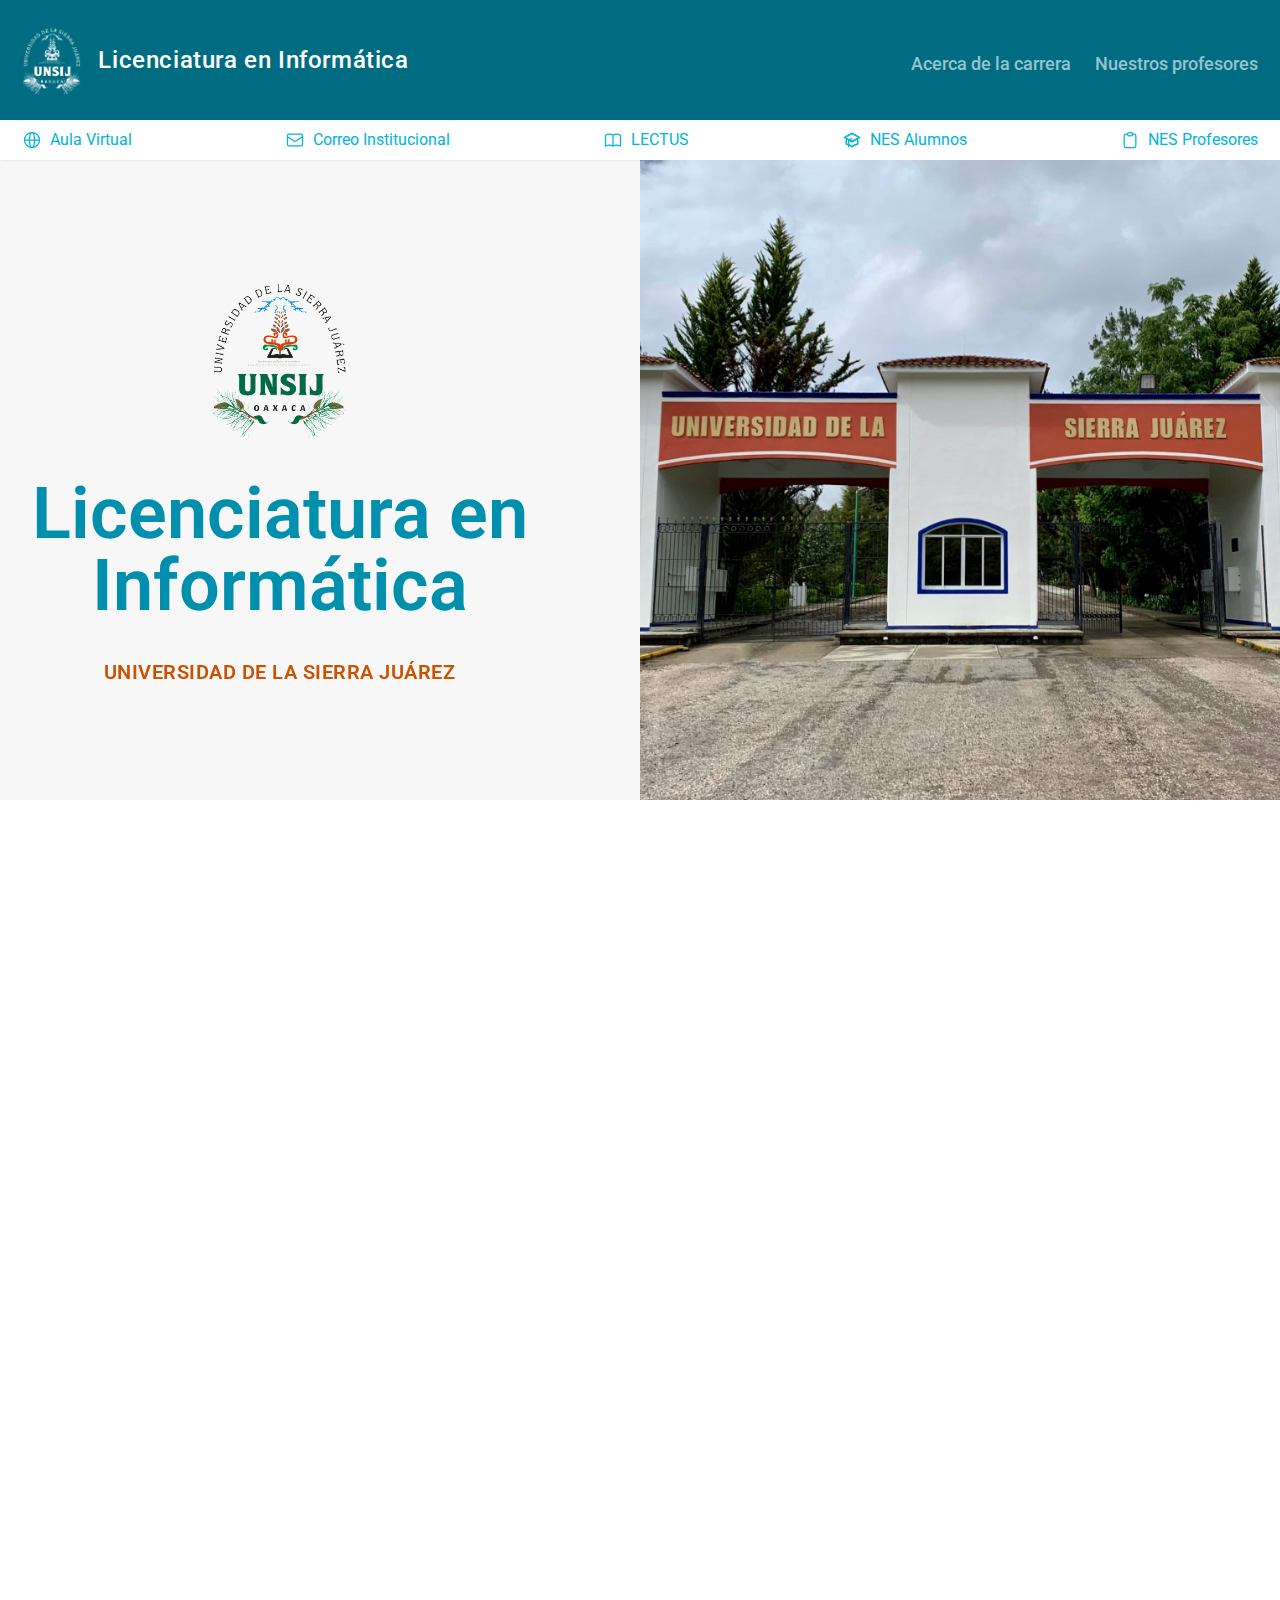
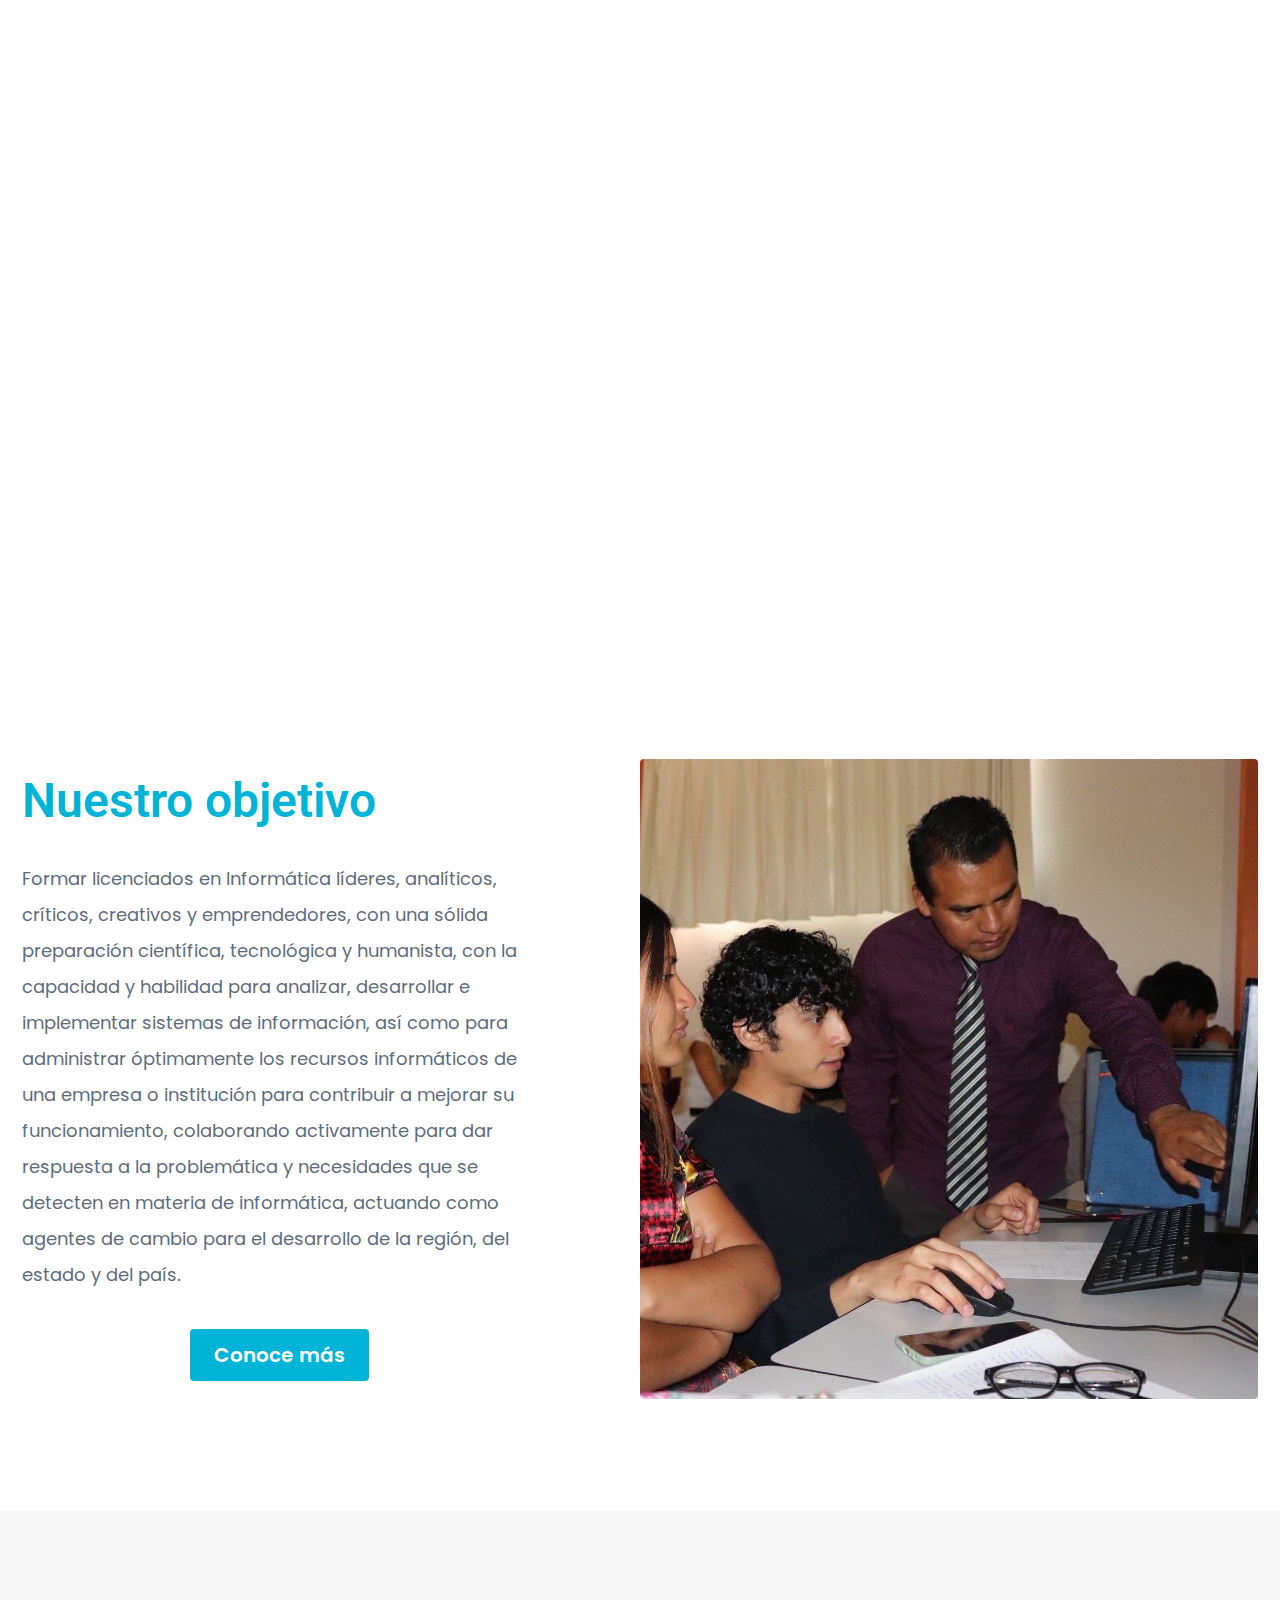
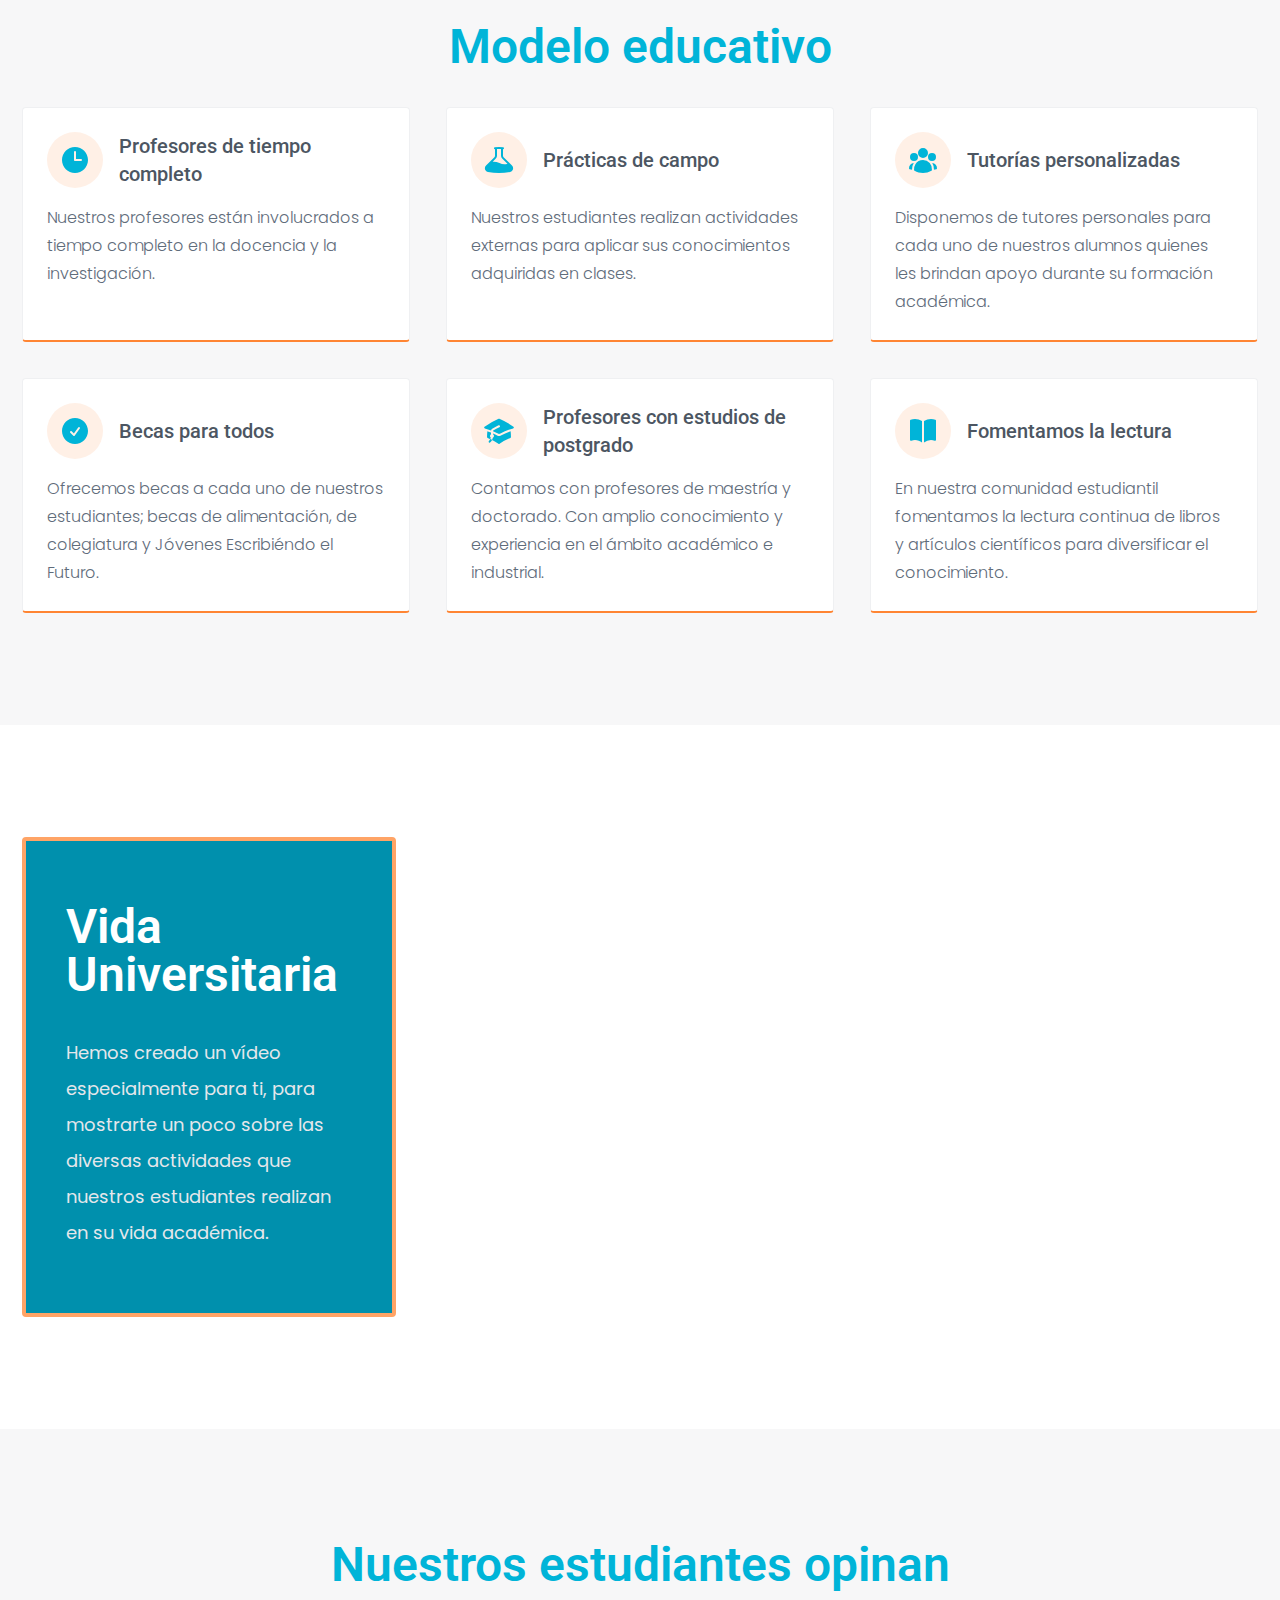
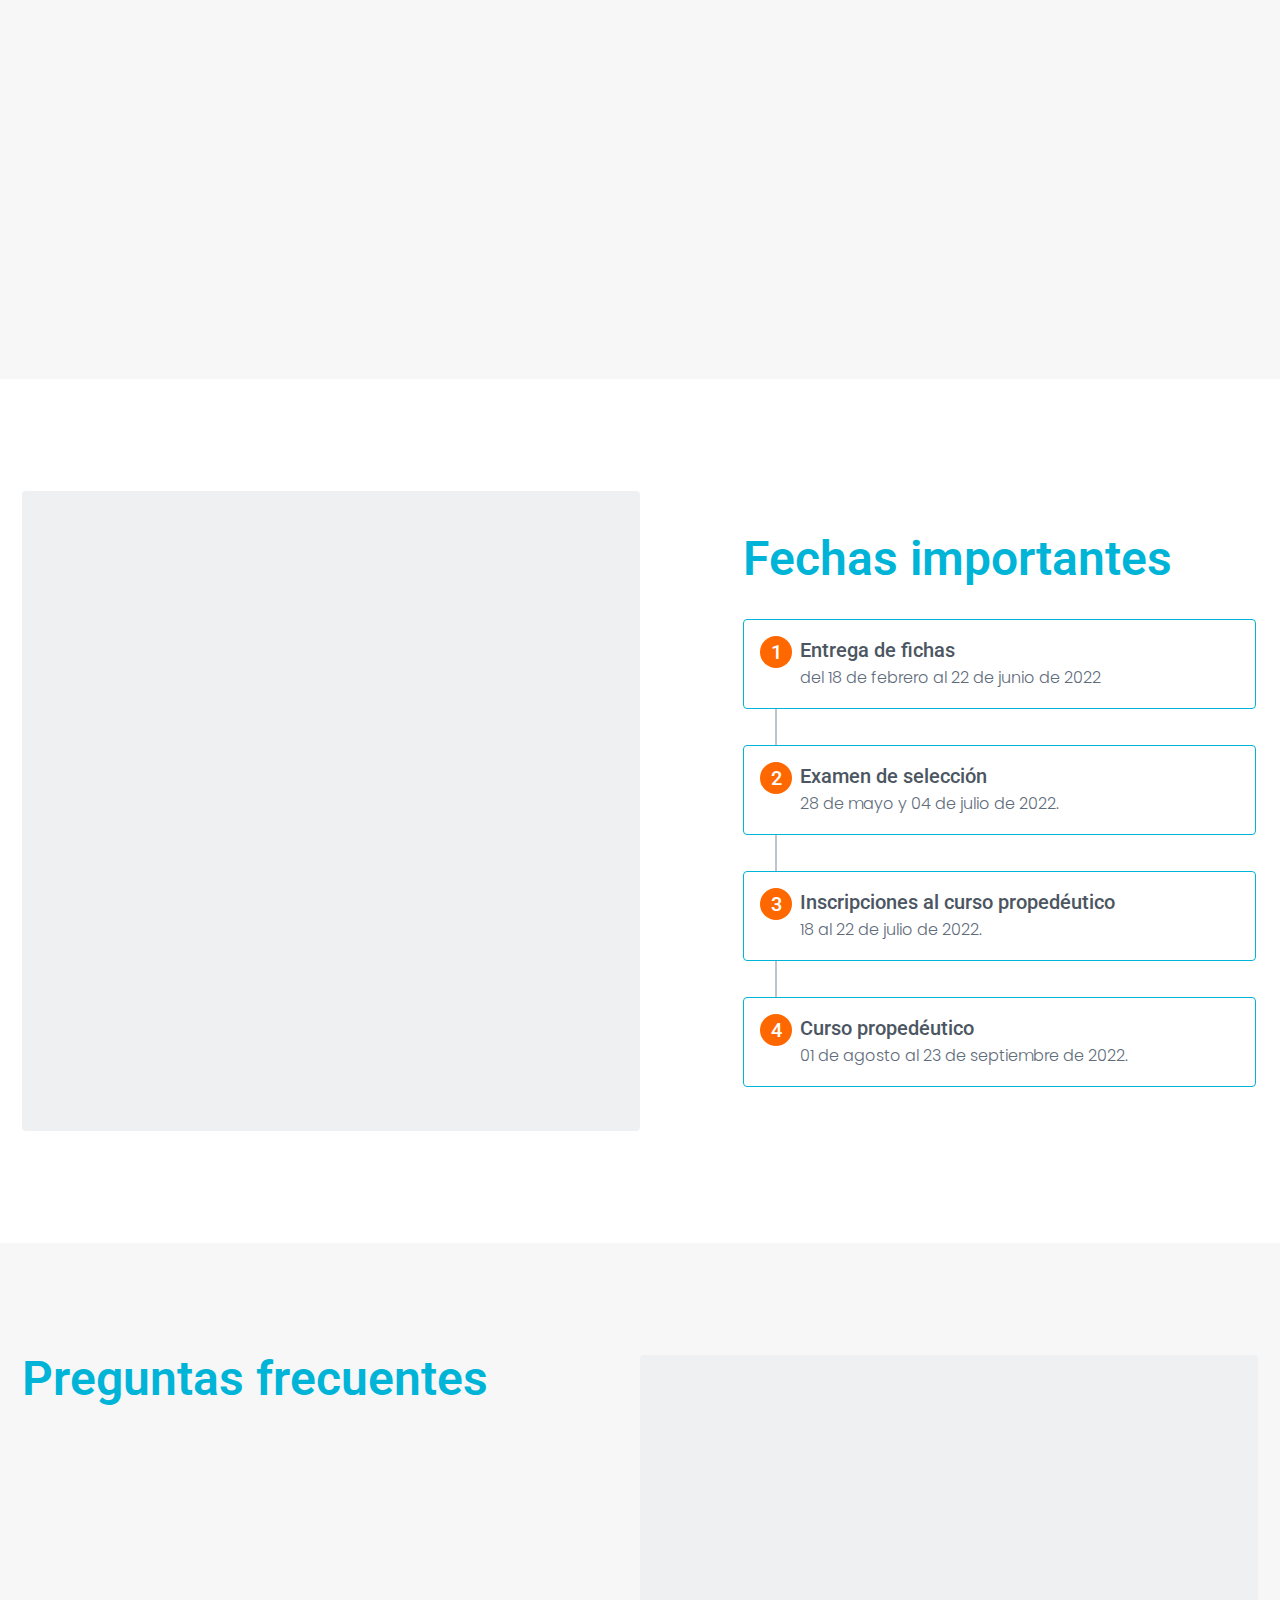
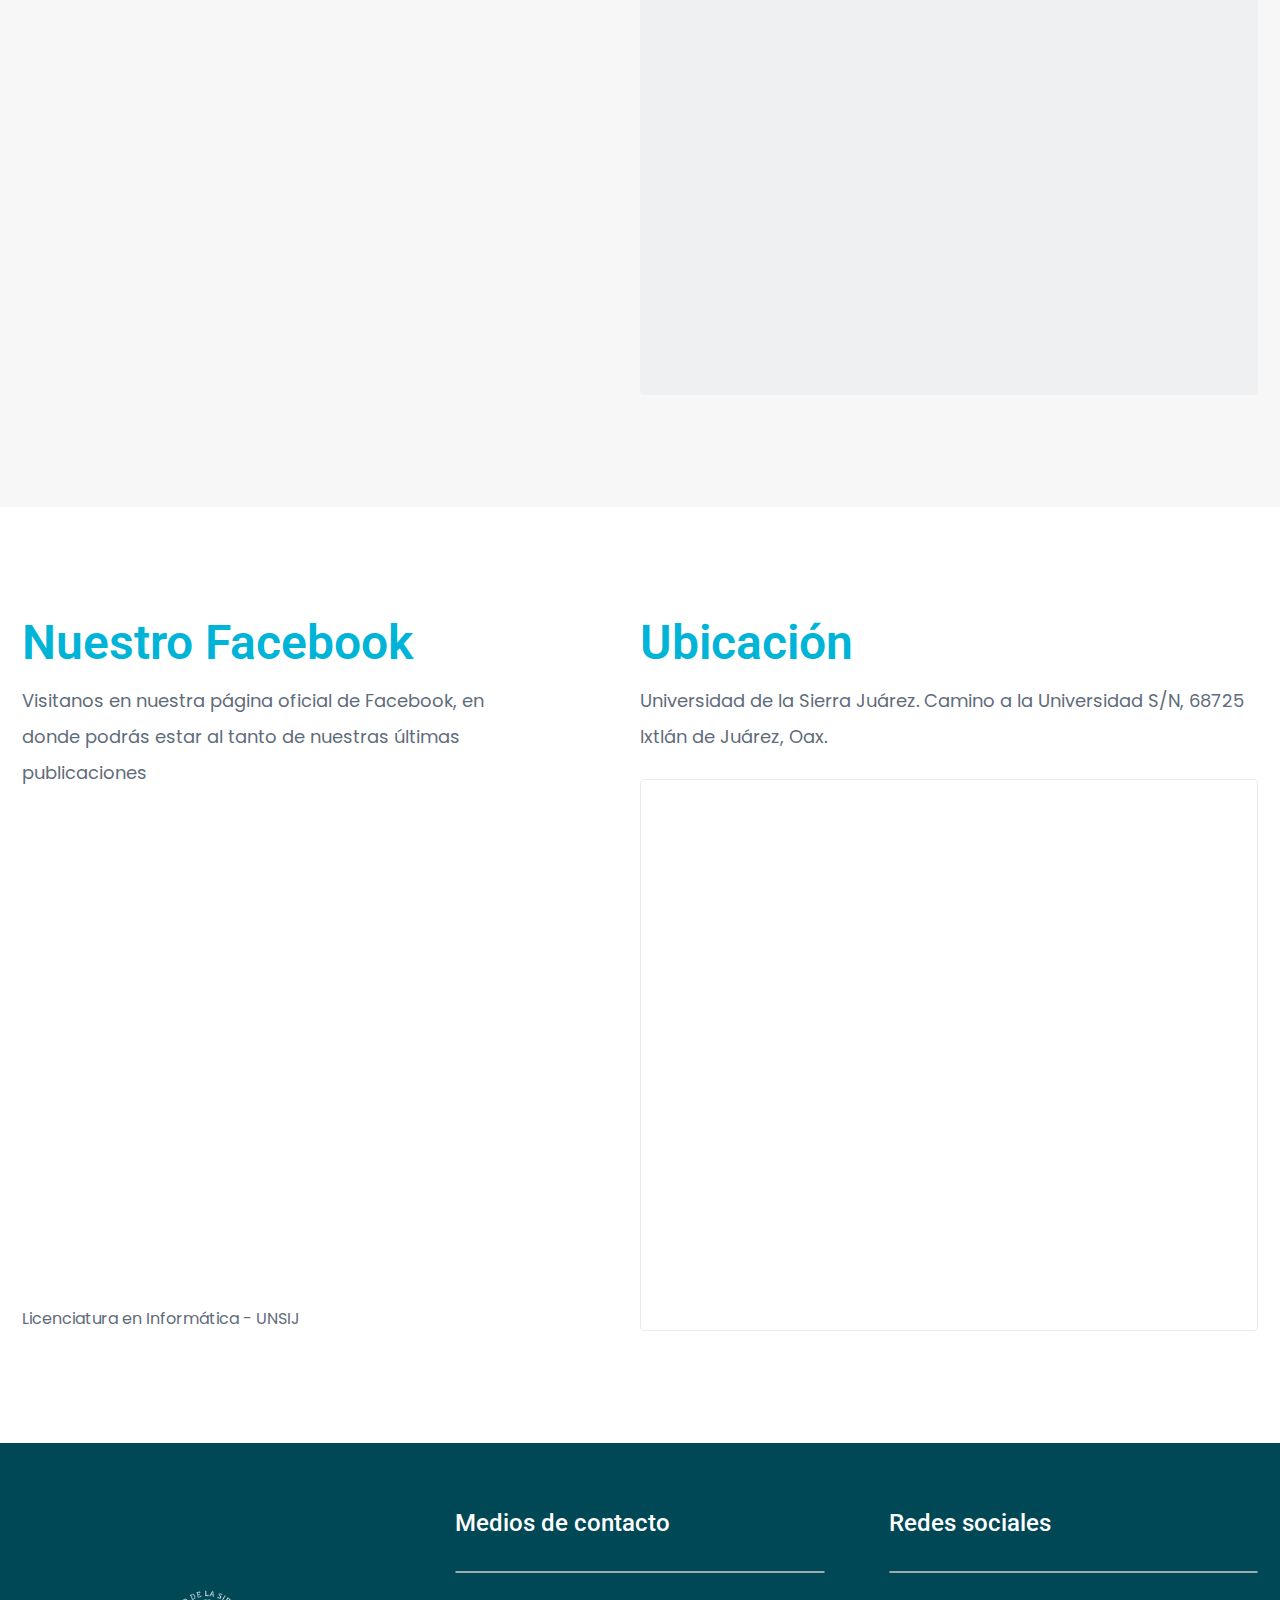
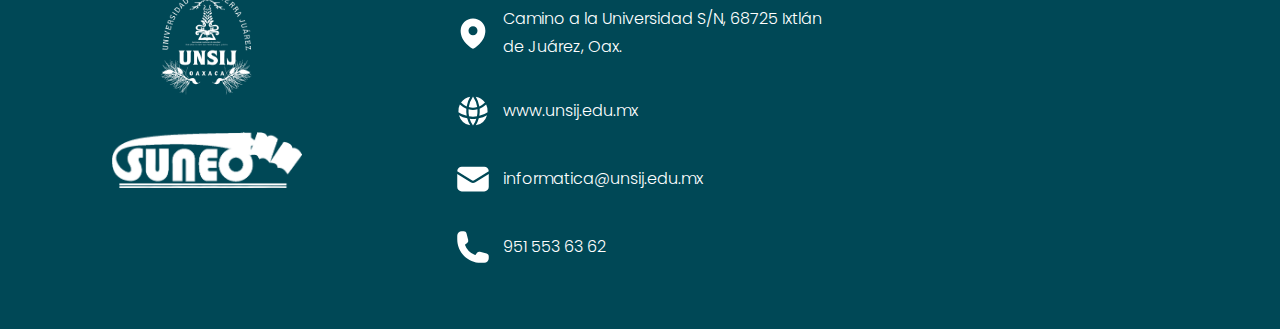
==== commit fbd490a9: "update" ====
--- a/index.html
+++ b/index.html
@@ -11,7 +11,7 @@
     <link rel="stylesheet" href="https://unpkg.com/swiper/swiper-bundle.min.css">
     <link href="https://unpkg.com/aos@2.3.1/dist/aos.css" rel="stylesheet">
 
-    <link rel="shortcut icon" href="/img/pictures/escudo-unsij-white.png" type="image/png">
+    <link rel="shortcut icon" href="./img/pictures/escudo-unsij-white.png" type="image/png">
     <style>
         .fb_iframe_widget iframe {
             border-radius: 0.25rem;
@@ -41,6 +41,36 @@
 </head>
 
 <body>
+    <!-- Messenger Plugin de chat Code -->
+    <div id="fb-root"></div>
+
+    <!-- Your Plugin de chat code -->
+    <div id="fb-customer-chat" class="fb-customerchat">
+    </div>
+
+    <script>
+      var chatbox = document.getElementById('fb-customer-chat');
+      chatbox.setAttribute("page_id", "101129652764455");
+      chatbox.setAttribute("attribution", "biz_inbox");
+    </script>
+
+    <!-- Your SDK code -->
+    <script>
+      window.fbAsyncInit = function() {
+        FB.init({
+          xfbml            : true,
+          version          : 'v15.0'
+        });
+      };
+
+      (function(d, s, id) {
+        var js, fjs = d.getElementsByTagName(s)[0];
+        if (d.getElementById(id)) return;
+        js = d.createElement(s); js.id = id;
+        js.src = 'https://connect.facebook.net/es_LA/sdk/xfbml.customerchat.js';
+        fjs.parentNode.insertBefore(js, fjs);
+      }(document, 'script', 'facebook-jssdk'));
+    </script>
     <!-- Navbar -->
     <header class="navbar">
         <!-- Navbar -->
@@ -1230,21 +1260,21 @@
                                 <div class="swiper-wrapper h-full">
                                     <div class="swiper-slide">
                                         <div class="info-item-cover">
-                                            <img src="/img/pictures/imagen-11.jpeg"
+                                            <img src="./img/pictures/imagen-11.jpeg"
                                                 alt="Una pareja de alumnos danzando." class="info_item-image"
                                                 loading="lazy">
                                         </div>
                                     </div>
                                     <div class="swiper-slide">
                                         <div class="info-item-cover">
-                                            <img src="/img/pictures/imagen-12.jpeg"
+                                            <img src="./img/pictures/imagen-12.jpeg"
                                                 alt="Un grupo de alumnos entonando una canción con guitarra."
                                                 class="info_item-image" loading="lazy">
                                         </div>
                                     </div>
                                     <div class="swiper-slide">
                                         <div class="info-item-cover">
-                                            <img src="/img/pictures/imagen-13.jpeg"
+                                            <img src="./img/pictures/imagen-13.jpeg"
                                                 alt="Alumnos en una competencia de carrera." class="info_item-image"
                                                 loading="lazy">
                                         </div>
@@ -1417,51 +1447,4 @@
                         <svg xmlns="http://www.w3.org/2000/svg" fill="currentColor" class="bi bi-facebook w-9 h-9"
                             viewBox="0 0 16 16">
                             <path
-                                d="M16 8.049c0-4.446-3.582-8.05-8-8.05C3.58 0-.002 3.603-.002 8.05c0 4.017 2.926 7.347 6.75 7.951v-5.625h-2.03V8.05H6.75V6.275c0-2.017 1.195-3.131 3.022-3.131.876 0 1.791.157 1.791.157v1.98h-1.009c-.993 0-1.303.621-1.303 1.258v1.51h2.218l-.354 2.326H9.25V16c3.824-.604 6.75-3.934 6.75-7.951z" />
-                        </svg>
-                    </a>
-                    <a href="https://twitter.com/unsij_suneo?lang=es" target="_blank" class="footer-social_icon">
-                        <svg xmlns="http://www.w3.org/2000/svg" fill="currentColor" class="bi bi-twitter w-9 h-9"
-                            viewBox="0 0 16 16">
-                            <path
-                                d="M5.026 15c6.038 0 9.341-5.003 9.341-9.334 0-.14 0-.282-.006-.422A6.685 6.685 0 0 0 16 3.542a6.658 6.658 0 0 1-1.889.518 3.301 3.301 0 0 0 1.447-1.817 6.533 6.533 0 0 1-2.087.793A3.286 3.286 0 0 0 7.875 6.03a9.325 9.325 0 0 1-6.767-3.429 3.289 3.289 0 0 0 1.018 4.382A3.323 3.323 0 0 1 .64 6.575v.045a3.288 3.288 0 0 0 2.632 3.218 3.203 3.203 0 0 1-.865.115 3.23 3.23 0 0 1-.614-.057 3.283 3.283 0 0 0 3.067 2.277A6.588 6.588 0 0 1 .78 13.58a6.32 6.32 0 0 1-.78-.045A9.344 9.344 0 0 0 5.026 15z" />
-                        </svg>
-                    </a>
-                    <a href="https://www.youtube.com/c/UNSIJ_SUNEO" target="_blank" class="footer-social_icon">
-                        <svg xmlns="http://www.w3.org/2000/svg" fill="currentColor" class="bi bi-youtube w-9 h-9"
-                            viewBox="0 0 16 16">
-                            <path
-                                d="M8.051 1.999h.089c.822.003 4.987.033 6.11.335a2.01 2.01 0 0 1 1.415 1.42c.101.38.172.883.22 1.402l.01.104.022.26.008.104c.065.914.073 1.77.074 1.957v.075c-.001.194-.01 1.108-.082 2.06l-.008.105-.009.104c-.05.572-.124 1.14-.235 1.558a2.007 2.007 0 0 1-1.415 1.42c-1.16.312-5.569.334-6.18.335h-.142c-.309 0-1.587-.006-2.927-.052l-.17-.006-.087-.004-.171-.007-.171-.007c-1.11-.049-2.167-.128-2.654-.26a2.007 2.007 0 0 1-1.415-1.419c-.111-.417-.185-.986-.235-1.558L.09 9.82l-.008-.104A31.4 31.4 0 0 1 0 7.68v-.123c.002-.215.01-.958.064-1.778l.007-.103.003-.052.008-.104.022-.26.01-.104c.048-.519.119-1.023.22-1.402a2.007 2.007 0 0 1 1.415-1.42c.487-.13 1.544-.21 2.654-.26l.17-.007.172-.006.086-.003.171-.007A99.788 99.788 0 0 1 7.858 2h.193zM6.4 5.209v4.818l4.157-2.408L6.4 5.209z" />
-                        </svg>
-                    </a>
-                </div>
-            </div>
-        </div>
-    </footer>
-    <!-- /Footer -->
-
-
-    <!-- Menú -->
-    <script src="./js/mobile-menu.js"></script>
-    <!-- Tabs -->
-    <script src="./js/buttom-tabs.js"></script>
-    <!-- Accordion -->
-    <script src="./js/accordion.js"></script>
-
-    <!-- Animaciones -->
-    <script src="https://unpkg.com/aos@2.3.1/dist/aos.js"></script>
-    <script src="./js/animation.js"></script>
-
-    <!-- Carrusel -->
-    <script src="https://unpkg.com/swiper/swiper-bundle.min.js"></script>
-    <script src="./js/carousel.js"></script>
-
-    <!-- Facebook -->
-    <div id="fb-root"></div>
-    <script async defer crossorigin="anonymous" src="https://connect.facebook.net/es_LA/sdk.js#xfbml=1&version=v14.0"
-        nonce="K0wsFIac"></script>
-
-
-</body>
-
-</html>+                                d="M16 8.049c0-4.446-3.582-8.05-8-8.05C3.58 0-.002 3.603-.002 8.05c0 4.017 2.926 7.347 6.75 7.951v-5.625h-2.0
--- a/css/style.css
+++ b/css/style.css
@@ -0,0 +1,3 @@
+@import url("https://fonts.googleapis.com/css2?family=Poppins:wght@100;200;300;400;500;600;700;800&display=swap");@import url("https://fonts.googleapis.com/css2?family=Roboto:wght@100;300;400;500;700;900&display=swap");
+
+/*! tailwindcss v3.0.24 | MIT License | https://tailwindcss.com*/*,:after,:before{box-sizing:border-box;border:0 solid #e5e7eb}:after,:before{--tw-content:""}html{line-height:1.5;-webkit-text-size-adjust:100%;-moz-tab-size:4;-o-tab-size:4;tab-size:4;font-family:Poppins,sans-serif}body{margin:0;line-height:inherit}hr{height:0;color:inherit;border-top-width:1px}abbr:where([title]){-webkit-text-decoration:underline dotted;text-decoration:underline dotted}h1,h2,h3,h4,h5,h6{font-size:inherit;font-weight:inherit}a{color:inherit;text-decoration:inherit}b,strong{font-weight:bolder}code,kbd,pre,samp{font-family:ui-monospace,SFMono-Regular,Menlo,Monaco,Consolas,Liberation Mono,Courier New,monospace;font-size:1em}small{font-size:80%}sub,sup{font-size:75%;line-height:0;position:relative;vertical-align:initial}sub{bottom:-.25em}sup{top:-.5em}table{text-indent:0;border-color:inherit;border-collapse:collapse}button,input,optgroup,select,textarea{font-family:inherit;font-size:100%;line-height:inherit;color:inherit;margin:0;padding:0}button,select{text-transform:none}[type=button],[type=reset],[type=submit],button{-webkit-appearance:button;background-color:initial;background-image:none}:-moz-focusring{outline:auto}:-moz-ui-invalid{box-shadow:none}progress{vertical-align:initial}::-webkit-inner-spin-button,::-webkit-outer-spin-button{height:auto}[type=search]{-webkit-appearance:textfield;outline-offset:-2px}::-webkit-search-decoration{-webkit-appearance:none}::-webkit-file-upload-button{-webkit-appearance:button;font:inherit}summary{display:list-item}blockquote,dd,dl,figure,h1,h2,h3,h4,h5,h6,hr,p,pre{margin:0}fieldset{margin:0}fieldset,legend{padding:0}menu,ol,ul{list-style:none;margin:0;padding:0}textarea{resize:vertical}input::-moz-placeholder,textarea::-moz-placeholder{opacity:1;color:#9ca3af}input:-ms-input-placeholder,textarea:-ms-input-placeholder{opacity:1;color:#9ca3af}input::placeholder,textarea::placeholder{opacity:1;color:#9ca3af}[role=button],button{cursor:pointer}:disabled{cursor:default}audio,canvas,embed,iframe,img,object,svg,video{display:block;vertical-align:middle}img,video{max-width:100%;height:auto}[hidden]{display:none}[multiple],[type=date],[type=datetime-local],[type=email],[type=month],[type=number],[type=password],[type=search],[type=tel],[type=text],[type=time],[type=url],[type=week],select,textarea{-webkit-appearance:none;-moz-appearance:none;appearance:none;background-color:#fff;border-color:#6b7280;border-width:1px;border-radius:0;padding:.5rem .75rem;font-size:1rem;line-height:1.5rem;--tw-shadow:0 0 #0000}[multiple]:focus,[type=date]:focus,[type=datetime-local]:focus,[type=email]:focus,[type=month]:focus,[type=number]:focus,[type=password]:focus,[type=search]:focus,[type=tel]:focus,[type=text]:focus,[type=time]:focus,[type=url]:focus,[type=week]:focus,select:focus,textarea:focus{outline:2px solid #0000;outline-offset:2px;--tw-ring-inset:var(--tw-empty,/*!*/ /*!*/);--tw-ring-offset-width:0px;--tw-ring-offset-color:#fff;--tw-ring-color:#2563eb;--tw-ring-offset-shadow:var(--tw-ring-inset) 0 0 0 var(--tw-ring-offset-width) var(--tw-ring-offset-color);--tw-ring-shadow:var(--tw-ring-inset) 0 0 0 calc(1px + var(--tw-ring-offset-width)) var(--tw-ring-color);box-shadow:var(--tw-ring-offset-shadow),var(--tw-ring-shadow),var(--tw-shadow);border-color:#2563eb}input::-moz-placeholder,textarea::-moz-placeholder{color:#6b7280;opacity:1}input:-ms-input-placeholder,textarea:-ms-input-placeholder{color:#6b7280;opacity:1}input::placeholder,textarea::placeholder{color:#6b7280;opacity:1}::-webkit-datetime-edit-fields-wrapper{padding:0}::-webkit-date-and-time-value{min-height:1.5em}::-webkit-datetime-edit,::-webkit-datetime-edit-day-field,::-webkit-datetime-edit-hour-field,::-webkit-datetime-edit-meridiem-field,::-webkit-datetime-edit-millisecond-field,::-webkit-datetime-edit-minute-field,::-webkit-datetime-edit-month-field,::-webkit-datetime-edit-second-field,::-webkit-datetime-edit-year-field{padding-top:0;padding-bottom:0}select{background-image:url("data:image/svg+xml;charset=utf-8,%3Csvg xmlns='http://www.w3.org/2000/svg' fill='none' viewBox='0 0 20 20'%3E%3Cpath stroke='%236b7280' stroke-linecap='round' stroke-linejoin='round' stroke-width='1.5' d='m6 8 4 4 4-4'/%3E%3C/svg%3E");background-position:right .5rem center;background-repeat:no-repeat;background-size:1.5em 1.5em;padding-right:2.5rem;print-color-adjust:exact}[multiple]{background-image:none;background-position:0 0;background-repeat:unset;background-size:initial;padding-right:.75rem;print-color-adjust:unset}[type=checkbox],[type=radio]{-webkit-appearance:none;-moz-appearance:none;appearance:none;padding:0;print-color-adjust:exact;display:inline-block;vertical-align:middle;background-origin:border-box;-webkit-user-select:none;-moz-user-select:none;-ms-user-select:none;user-select:none;flex-shrink:0;height:1rem;width:1rem;color:#2563eb;background-color:#fff;border-color:#6b7280;border-width:1px;--tw-shadow:0 0 #0000}[type=checkbox]{border-radius:0}[type=radio]{border-radius:100%}[type=checkbox]:focus,[type=radio]:focus{outline:2px solid #0000;outline-offset:2px;--tw-ring-inset:var(--tw-empty,/*!*/ /*!*/);--tw-ring-offset-width:2px;--tw-ring-offset-color:#fff;--tw-ring-color:#2563eb;--tw-ring-offset-shadow:var(--tw-ring-inset) 0 0 0 var(--tw-ring-offset-width) var(--tw-ring-offset-color);--tw-ring-shadow:var(--tw-ring-inset) 0 0 0 calc(2px + var(--tw-ring-offset-width)) var(--tw-ring-color);box-shadow:var(--tw-ring-offset-shadow),var(--tw-ring-shadow),var(--tw-shadow)}[type=checkbox]:checked,[type=radio]:checked{border-color:#0000;background-color:currentColor;background-size:100% 100%;background-position:50%;background-repeat:no-repeat}[type=checkbox]:checked{background-image:url("data:image/svg+xml;charset=utf-8,%3Csvg viewBox='0 0 16 16' fill='%23fff' xmlns='http://www.w3.org/2000/svg'%3E%3Cpath d='M12.207 4.793a1 1 0 0 1 0 1.414l-5 5a1 1 0 0 1-1.414 0l-2-2a1 1 0 0 1 1.414-1.414L6.5 9.086l4.293-4.293a1 1 0 0 1 1.414 0z'/%3E%3C/svg%3E")}[type=radio]:checked{background-image:url("data:image/svg+xml;charset=utf-8,%3Csvg viewBox='0 0 16 16' fill='%23fff' xmlns='http://www.w3.org/2000/svg'%3E%3Ccircle cx='8' cy='8' r='3'/%3E%3C/svg%3E")}[type=checkbox]:checked:focus,[type=checkbox]:checked:hover,[type=checkbox]:indeterminate,[type=radio]:checked:focus,[type=radio]:checked:hover{border-color:#0000;background-color:currentColor}[type=checkbox]:indeterminate{background-image:url("data:image/svg+xml;charset=utf-8,%3Csvg xmlns='http://www.w3.org/2000/svg' fill='none' viewBox='0 0 16 16'%3E%3Cpath stroke='%23fff' stroke-linecap='round' stroke-linejoin='round' stroke-width='2' d='M4 8h8'/%3E%3C/svg%3E");background-size:100% 100%;background-position:50%;background-repeat:no-repeat}[type=checkbox]:indeterminate:focus,[type=checkbox]:indeterminate:hover{border-color:#0000;background-color:currentColor}[type=file]{background:unset;border-color:inherit;border-width:0;border-radius:0;padding:0;font-size:unset;line-height:inherit}[type=file]:focus{outline:1px solid ButtonText;outline:1px auto -webkit-focus-ring-color}html{width:100%;overflow-x:hidden;scroll-behavior:smooth;--tw-bg-opacity:1;background-color:rgb(255 255 255/var(--tw-bg-opacity))}html,label{--tw-text-opacity:1;color:rgb(95 108 123/var(--tw-text-opacity))}label{font-size:1.125rem;line-height:1.75rem;font-weight:500}[multiple],[type=date],[type=datetime-local],[type=email],[type=month],[type=number],[type=password],[type=search],[type=tel],[type=text],[type=time],[type=url],[type=week],select,textarea{width:100%;border-radius:.25rem;--tw-border-opacity:1;border-color:rgb(153 184 214/var(--tw-border-opacity));--tw-bg-opacity:1;background-color:rgb(255 255 255/var(--tw-bg-opacity));padding-top:.75rem;padding-bottom:.75rem;--tw-text-opacity:1;color:rgb(57 65 74/var(--tw-text-opacity));caret-color:#0090ad}[multiple]::-moz-placeholder,[type=date]::-moz-placeholder,[type=datetime-local]::-moz-placeholder,[type=email]::-moz-placeholder,[type=month]::-moz-placeholder,[type=number]::-moz-placeholder,[type=password]::-moz-placeholder,[type=search]::-moz-placeholder,[type=tel]::-moz-placeholder,[type=text]::-moz-placeholder,[type=time]::-moz-placeholder,[type=url]::-moz-placeholder,[type=week]::-moz-placeholder,select::-moz-placeholder,textarea::-moz-placeholder{--tw-text-opacity:1;color:rgb(159 167 176/var(--tw-text-opacity))}[multiple]:-ms-input-placeholder,[type=date]:-ms-input-placeholder,[type=datetime-local]:-ms-input-placeholder,[type=email]:-ms-input-placeholder,[type=month]:-ms-input-placeholder,[type=number]:-ms-input-placeholder,[type=password]:-ms-input-placeholder,[type=search]:-ms-input-placeholder,[type=tel]:-ms-input-placeholder,[type=text]:-ms-input-placeholder,[type=time]:-ms-input-placeholder,[type=url]:-ms-input-placeholder,[type=week]:-ms-input-placeholder,select:-ms-input-placeholder,textarea:-ms-input-placeholder{--tw-text-opacity:1;color:rgb(159 167 176/var(--tw-text-opacity))}[multiple]::placeholder,[type=date]::placeholder,[type=datetime-local]::placeholder,[type=email]::placeholder,[type=month]::placeholder,[type=number]::placeholder,[type=password]::placeholder,[type=search]::placeholder,[type=tel]::placeholder,[type=text]::placeholder,[type=time]::placeholder,[type=url]::placeholder,[type=week]::placeholder,select::placeholder,textarea::placeholder{--tw-text-opacity:1;color:rgb(159 167 176/var(--tw-text-opacity))}[multiple]:focus,[type=date]:focus,[type=datetime-local]:focus,[type=email]:focus,[type=month]:focus,[type=number]:focus,[type=password]:focus,[type=search]:focus,[type=tel]:focus,[type=text]:focus,[type=time]:focus,[type=url]:focus,[type=week]:focus,select:focus,textarea:focus{--tw-border-opacity:1;border-color:rgb(0 180 216/var(--tw-border-opacity));--tw-ring-offset-shadow:var(--tw-ring-inset) 0 0 0 var(--tw-ring-offset-width) var(--tw-ring-offset-color);--tw-ring-shadow:var(--tw-ring-inset) 0 0 0 calc(4px + var(--tw-ring-offset-width)) var(--tw-ring-color);box-shadow:var(--tw-ring-offset-shadow),var(--tw-ring-shadow),var(--tw-shadow,0 0 #0000);--tw-ring-color:#6695c180}[type=checkbox],[type=radio]{margin-right:.25rem;-webkit-appearance:none;-moz-appearance:none;appearance:none;border-radius:.25rem;--tw-border-opacity:1;border-color:rgb(191 196 202/var(--tw-border-opacity));--tw-text-opacity:1;color:rgb(0 180 216/var(--tw-text-opacity))}[type=checkbox]:checked,[type=radio]:checked{--tw-bg-opacity:1;background-color:rgb(0 144 173/var(--tw-bg-opacity))}[type=checkbox]:focus,[type=radio]:focus{--tw-border-opacity:1;border-color:rgb(0 180 216/var(--tw-border-opacity));--tw-ring-offset-shadow:var(--tw-ring-inset) 0 0 0 var(--tw-ring-offset-width) var(--tw-ring-offset-color);--tw-ring-shadow:var(--tw-ring-inset) 0 0 0 calc(4px + var(--tw-ring-offset-width)) var(--tw-ring-color);box-shadow:var(--tw-ring-offset-shadow),var(--tw-ring-shadow),var(--tw-shadow,0 0 #0000);--tw-ring-color:#6695c180}[type=file]{height:100%;width:100%;border-radius:.25rem;border-width:1px;border-style:dashed;--tw-border-opacity:1;border-color:rgb(153 184 214/var(--tw-border-opacity));padding:1.25rem;--tw-text-opacity:1;color:rgb(127 137 149/var(--tw-text-opacity))}[type=file]::-webkit-file-upload-button{margin-right:.5rem;cursor:pointer;border-radius:.25rem;border-width:0;background-color:#e6edf580;padding:.5rem 1rem;font-size:1rem;line-height:1.5rem;font-weight:400;--tw-text-opacity:1;color:rgb(0 108 130/var(--tw-text-opacity))}[type=file]::file-selector-button{margin-right:.5rem;cursor:pointer;border-radius:.25rem;border-width:0;background-color:#e6edf580;padding:.5rem 1rem;font-size:1rem;line-height:1.5rem;font-weight:400;--tw-text-opacity:1;color:rgb(0 108 130/var(--tw-text-opacity))}[type=file]::-webkit-file-upload-button:hover{--tw-bg-opacity:1;background-color:rgb(230 237 245/var(--tw-bg-opacity))}[type=file]::file-selector-button:hover{--tw-bg-opacity:1;background-color:rgb(230 237 245/var(--tw-bg-opacity))}[type=file]:focus{--tw-border-opacity:1;border-color:rgb(0 180 216/var(--tw-border-opacity));outline:2px solid #0000;outline-offset:2px;--tw-ring-offset-shadow:var(--tw-ring-inset) 0 0 0 var(--tw-ring-offset-width) var(--tw-ring-offset-color);--tw-ring-shadow:var(--tw-ring-inset) 0 0 0 calc(4px + var(--tw-ring-offset-width)) var(--tw-ring-color);box-shadow:var(--tw-ring-offset-shadow),var(--tw-ring-shadow),var(--tw-shadow,0 0 #0000);--tw-ring-color:#6695c180;--tw-ring-offset-width:0px}.info-description ul{margin-left:1.5rem;list-style-type:disc}.info-description ul ::marker,.info-description ul::marker{--tw-text-opacity:1;color:rgb(255 103 0/var(--tw-text-opacity))}.info-description ol{margin-left:1.5rem;list-style-type:decimal}.info-description iframe,.info-description img{border-radius:.25rem}.info-description a{--tw-text-opacity:1;color:rgb(0 180 216/var(--tw-text-opacity));-webkit-text-decoration-line:underline;text-decoration-line:underline;text-underline-offset:2px}.info-description a:hover{--tw-text-opacity:1;color:rgb(0 144 173/var(--tw-text-opacity))}.info-description table{table-layout:fixed;border-collapse:collapse;border-width:1px}.info-description td,.info-description th{border-width:1px;padding:.5rem}.info-description tr:nth-child(odd){--tw-bg-opacity:1;background-color:rgb(255 255 255/var(--tw-bg-opacity))}.info-description tr:nth-child(2n){--tw-bg-opacity:1;background-color:rgb(248 250 252/var(--tw-bg-opacity))}.info-description{--tw-text-opacity:1;color:rgb(0 0 0/var(--tw-text-opacity))}::-webkit-scrollbar{height:.75rem;width:.75rem}::-webkit-scrollbar-track{background-color:initial}::-webkit-scrollbar-thumb{border-radius:.25rem;--tw-bg-opacity:1;background-color:rgb(209 213 219/var(--tw-bg-opacity))}::-webkit-scrollbar-thumb:hover{--tw-bg-opacity:1;background-color:rgb(156 163 175/var(--tw-bg-opacity))}*,:after,:before{--tw-translate-x:0;--tw-translate-y:0;--tw-rotate:0;--tw-skew-x:0;--tw-skew-y:0;--tw-scale-x:1;--tw-scale-y:1;--tw-pan-x: ;--tw-pan-y: ;--tw-pinch-zoom: ;--tw-scroll-snap-strictness:proximity;--tw-ordinal: ;--tw-slashed-zero: ;--tw-numeric-figure: ;--tw-numeric-spacing: ;--tw-numeric-fraction: ;--tw-ring-inset: ;--tw-ring-offset-width:0px;--tw-ring-offset-color:#fff;--tw-ring-color:#3b82f680;--tw-ring-offset-shadow:0 0 #0000;--tw-ring-shadow:0 0 #0000;--tw-shadow:0 0 #0000;--tw-shadow-colored:0 0 #0000;--tw-blur: ;--tw-brightness: ;--tw-contrast: ;--tw-grayscale: ;--tw-hue-rotate: ;--tw-invert: ;--tw-saturate: ;--tw-sepia: ;--tw-drop-shadow: ;--tw-backdrop-blur: ;--tw-backdrop-brightness: ;--tw-backdrop-contrast: ;--tw-backdrop-grayscale: ;--tw-backdrop-hue-rotate: ;--tw-backdrop-invert: ;--tw-backdrop-opacity: ;--tw-backdrop-saturate: ;--tw-backdrop-sepia: }.container{width:100%;padding-right:1.4rem;padding-left:1.4rem}@media (min-width:640px){.container{max-width:640px}}@media (min-width:768px){.container{max-width:768px}}@media (min-width:1024px){.container{max-width:1024px}}@media (min-width:1280px){.container{max-width:1280px}}@media (min-width:1536px){.container{max-width:1536px}}.text-principal{margin-top:3.5rem;text-align:center;font-family:Roboto,sans-serif;font-size:3rem;line-height:1;font-weight:600;--tw-text-opacity:1;color:rgb(0 180 216/var(--tw-text-opacity))}@media (min-width:1024px){.text-principal{margin-top:4rem;font-size:3.75rem;line-height:1}}@media (min-width:1280px){.text-principal{font-size:4.5rem;line-height:1}}.text-header{font-family:Roboto,sans-serif;font-size:1.875rem;line-height:2.25rem;font-weight:600;--tw-text-opacity:1;color:rgb(0 180 216/var(--tw-text-opacity))}@media (min-width:1024px){.text-header{font-size:2.25rem;line-height:2.5rem}}@media (min-width:1280px){.text-header{font-size:3rem;line-height:1}}.text-content{font-size:1rem;font-weight:400;line-height:2rem}@media (min-width:1024px){.text-content{font-size:1.125rem;line-height:2.25rem}}.text-title{font-family:Roboto,sans-serif;font-size:1.125rem;line-height:1.75rem;font-weight:500;--tw-text-opacity:1;color:rgb(76 86 98/var(--tw-text-opacity))}@media (min-width:1024px){.text-title{font-size:1.25rem;line-height:1.75rem}}.text-subtitle{font-family:Roboto,sans-serif;font-weight:500}.text-detail,.text-subtitle{font-size:1rem;line-height:1.5rem}.text-detail{font-weight:300}@media (min-width:1024px){.text-detail{line-height:1.75rem}}.text-date{font-size:.875rem;line-height:1.25rem;font-weight:300}.text-icon{height:1.25rem;width:1.25rem;fill:#0000;stroke:currentColor;stroke-width:1.5}.gap-spacing{gap:2.25rem}.section-fluid{background-color:#eff0f280;padding-top:3.5rem;padding-bottom:3.5rem}@media (min-width:1024px){.section-fluid{padding-top:7rem;padding-bottom:7rem}}.section-container{width:100%;padding-right:1.4rem;padding-left:1.4rem}@media (min-width:640px){.section-container{max-width:640px}}@media (min-width:768px){.section-container{max-width:768px}}@media (min-width:1024px){.section-container{max-width:1024px}}@media (min-width:1280px){.section-container{max-width:1280px}}@media (min-width:1536px){.section-container{max-width:1536px}}.section-container{margin-left:auto;margin-right:auto;flex-direction:column}.section-container,.section-snap{gap:2.25rem;display:flex}.section-snap{position:relative;width:100%;-ms-scroll-snap-type:x var(--tw-scroll-snap-strictness);scroll-snap-type:x var(--tw-scroll-snap-strictness);flex-direction:row;justify-content:center;overflow-x:auto;overflow-y:hidden;padding-bottom:1rem}.section-spacing{margin-top:3.5rem;margin-bottom:3.5rem;display:flex;flex-direction:column;gap:3.5rem}@media (min-width:1024px){.section-spacing{margin-top:7rem;margin-bottom:7rem;gap:7rem}}.effect{transition-property:color,background-color,border-color,fill,stroke,opacity,box-shadow,transform,filter,-webkit-text-decoration-color,-webkit-backdrop-filter;transition-property:color,background-color,border-color,text-decoration-color,fill,stroke,opacity,box-shadow,transform,filter,backdrop-filter;transition-property:color,background-color,border-color,text-decoration-color,fill,stroke,opacity,box-shadow,transform,filter,backdrop-filter,-webkit-text-decoration-color,-webkit-backdrop-filter;transition-delay:.15s;transition-duration:.3s;transition-timing-function:cubic-bezier(.4,0,.2,1)}@media (min-width:1024px){.effect-zoom:hover{--tw-translate-y:-0.25rem;--tw-scale-x:1.1;--tw-scale-y:1.1;transform:translate(var(--tw-translate-x),var(--tw-translate-y)) rotate(var(--tw-rotate)) skewX(var(--tw-skew-x)) skewY(var(--tw-skew-y)) scaleX(var(--tw-scale-x)) scaleY(var(--tw-scale-y))}}.tab-content{margin:0;display:flex;width:100%;flex-direction:row;gap:1.5rem}.tab{font-family:Roboto,sans-serif;font-size:1.125rem;line-height:1.75rem;font-weight:500}@media (min-width:1024px){.tab{font-size:1.25rem;line-height:1.75rem}}.tab{transition-property:color,background-color,border-color,fill,stroke,opacity,box-shadow,transform,filter,-webkit-text-decoration-color,-webkit-backdrop-filter;transition-property:color,background-color,border-color,text-decoration-color,fill,stroke,opacity,box-shadow,transform,filter,backdrop-filter;transition-property:color,background-color,border-color,text-decoration-color,fill,stroke,opacity,box-shadow,transform,filter,backdrop-filter,-webkit-text-decoration-color,-webkit-backdrop-filter;transition-delay:.15s;transition-duration:.3s;transition-timing-function:cubic-bezier(.4,0,.2,1);list-style-type:none}.tab-primary{--tw-text-opacity:1;color:rgb(95 108 123/var(--tw-text-opacity))}.tab-primary:hover{--tw-text-opacity:1;color:rgb(255 103 0/var(--tw-text-opacity))}.tab-primary-active{-webkit-text-decoration-line:underline;text-decoration-line:underline;text-decoration-thickness:2px;text-underline-offset:2px}.tab-primary-active,.tab-primary-active:hover{--tw-text-opacity:1;color:rgb(0 180 216/var(--tw-text-opacity))}.breadcumb{width:100%;padding-right:1.4rem;padding-left:1.4rem}@media (min-width:640px){.breadcumb{max-width:640px}}@media (min-width:768px){.breadcumb{max-width:768px}}@media (min-width:1024px){.breadcumb{max-width:1024px}}@media (min-width:1280px){.breadcumb{max-width:1280px}}@media (min-width:1536px){.breadcumb{max-width:1536px}}.breadcumb{margin-left:auto;margin-right:auto;margin-top:2.5rem}.breadcumb-container{width:-webkit-fit-content;width:-moz-fit-content;width:fit-content;-ms-scroll-snap-type:x var(--tw-scroll-snap-strictness);scroll-snap-type:x var(--tw-scroll-snap-strictness);flex-wrap:wrap;gap:.5rem;overflow-x:auto;border-radius:9999px;background-color:#f3f4f6b3;padding:.5rem .75rem}.breadcumb-container,.breadcumb-item{display:flex;flex-direction:row}.breadcumb-item{flex-shrink:0;scroll-snap-align:center}.link-icon{display:flex;width:-webkit-fit-content;width:-moz-fit-content;width:fit-content;flex-direction:row;align-items:center;gap:.5rem;-webkit-text-decoration-line:none;text-decoration-line:none}.link{font-family:Roboto,sans-serif;font-size:1rem;line-height:1.5rem;font-weight:400;transition-property:color,background-color,border-color,fill,stroke,opacity,box-shadow,transform,filter,-webkit-text-decoration-color,-webkit-backdrop-filter;transition-property:color,background-color,border-color,text-decoration-color,fill,stroke,opacity,box-shadow,transform,filter,backdrop-filter;transition-property:color,background-color,border-color,text-decoration-color,fill,stroke,opacity,box-shadow,transform,filter,backdrop-filter,-webkit-text-decoration-color,-webkit-backdrop-filter;transition-delay:.15s;transition-duration:.3s;transition-timing-function:cubic-bezier(.4,0,.2,1);--tw-text-opacity:1;color:rgb(0 180 216/var(--tw-text-opacity))}.link:hover{--tw-text-opacity:1;color:rgb(255 103 0/var(--tw-text-opacity));-webkit-text-decoration-line:underline;text-decoration-line:underline;text-underline-offset:2px}.link-button{font-size:1.125rem;line-height:1.75rem;font-weight:600}@media (min-width:1024px){.link-button{font-size:1rem;line-height:1.5rem}}.link-button{transition-property:color,background-color,border-color,fill,stroke,opacity,box-shadow,transform,filter,-webkit-text-decoration-color,-webkit-backdrop-filter;transition-property:color,background-color,border-color,text-decoration-color,fill,stroke,opacity,box-shadow,transform,filter,backdrop-filter;transition-property:color,background-color,border-color,text-decoration-color,fill,stroke,opacity,box-shadow,transform,filter,backdrop-filter,-webkit-text-decoration-color,-webkit-backdrop-filter;transition-delay:.15s;transition-duration:.3s;transition-timing-function:cubic-bezier(.4,0,.2,1);-webkit-user-select:none;-moz-user-select:none;-ms-user-select:none;user-select:none;border-radius:.25rem;background-color:rgb(0 180 216/var(--tw-bg-opacity));padding:.5rem .75rem}.link-button,.link-button:hover{--tw-bg-opacity:1;--tw-text-opacity:1;color:rgb(255 255 255/var(--tw-text-opacity))}.link-button:hover{background-color:rgb(0 144 173/var(--tw-bg-opacity))}.link-button:focus{outline:2px solid #0000;outline-offset:2px;--tw-ring-offset-shadow:var(--tw-ring-inset) 0 0 0 var(--tw-ring-offset-width) var(--tw-ring-offset-color);--tw-ring-shadow:var(--tw-ring-inset) 0 0 0 calc(4px + var(--tw-ring-offset-width)) var(--tw-ring-color);box-shadow:var(--tw-ring-offset-shadow),var(--tw-ring-shadow),var(--tw-shadow,0 0 #0000);--tw-ring-color:#6695c180}.link-button:active{--tw-bg-opacity:1;background-color:rgb(0 108 130/var(--tw-bg-opacity))}.link-button-outline{font-size:1.125rem;line-height:1.75rem;font-weight:600}@media (min-width:1024px){.link-button-outline{font-size:1rem;line-height:1.5rem}}.link-button-outline{transition-property:color,background-color,border-color,fill,stroke,opacity,box-shadow,transform,filter,-webkit-text-decoration-color,-webkit-backdrop-filter;transition-property:color,background-color,border-color,text-decoration-color,fill,stroke,opacity,box-shadow,transform,filter,backdrop-filter;transition-property:color,background-color,border-color,text-decoration-color,fill,stroke,opacity,box-shadow,transform,filter,backdrop-filter,-webkit-text-decoration-color,-webkit-backdrop-filter;transition-delay:.15s;transition-duration:.3s;transition-timing-function:cubic-bezier(.4,0,.2,1);-webkit-user-select:none;-moz-user-select:none;-ms-user-select:none;user-select:none;border-radius:.25rem;border-width:1px;--tw-border-opacity:1;border-color:rgb(0 144 173/var(--tw-border-opacity));background-color:rgb(255 255 255/var(--tw-bg-opacity));padding:.5rem .75rem;color:rgb(0 144 173/var(--tw-text-opacity))}.link-button-outline,.link-button-outline:hover{--tw-bg-opacity:1;--tw-text-opacity:1}.link-button-outline:hover{background-color:rgb(0 144 173/var(--tw-bg-opacity));color:rgb(255 255 255/var(--tw-text-opacity))}.link-button-outline:focus{outline:2px solid #0000;outline-offset:2px;--tw-ring-offset-shadow:var(--tw-ring-inset) 0 0 0 var(--tw-ring-offset-width) var(--tw-ring-offset-color);--tw-ring-shadow:var(--tw-ring-inset) 0 0 0 calc(4px + var(--tw-ring-offset-width)) var(--tw-ring-color);box-shadow:var(--tw-ring-offset-shadow),var(--tw-ring-shadow),var(--tw-shadow,0 0 #0000);--tw-ring-color:#6695c180}.link-button-outline:active{--tw-bg-opacity:1;background-color:rgb(0 108 130/var(--tw-bg-opacity))}.link-button-lg{padding:.75rem 1.5rem;font-size:1.25rem;line-height:1.75rem}.button{transition-property:color,background-color,border-color,fill,stroke,opacity,box-shadow,transform,filter,-webkit-text-decoration-color,-webkit-backdrop-filter;transition-property:color,background-color,border-color,text-decoration-color,fill,stroke,opacity,box-shadow,transform,filter,backdrop-filter;transition-property:color,background-color,border-color,text-decoration-color,fill,stroke,opacity,box-shadow,transform,filter,backdrop-filter,-webkit-text-decoration-color,-webkit-backdrop-filter;transition-delay:.15s;transition-duration:.3s;transition-timing-function:cubic-bezier(.4,0,.2,1);margin:auto;display:flex;width:-webkit-fit-content;width:-moz-fit-content;width:fit-content;-webkit-user-select:none;-moz-user-select:none;-ms-user-select:none;user-select:none;flex-direction:row;align-items:center;justify-content:center;gap:.25rem;border-radius:.25rem;padding:.75rem 1rem;text-align:center;font-size:1rem;line-height:1.5rem;font-weight:500;--tw-text-opacity:1;color:rgb(255 255 255/var(--tw-text-opacity))}.button-details{--tw-bg-opacity:1;background-color:rgb(59 130 246/var(--tw-bg-opacity))}.button-details:hover{--tw-bg-opacity:1;background-color:rgb(37 99 235/var(--tw-bg-opacity))}.button-details:focus{outline:2px solid #0000;outline-offset:2px;--tw-ring-offset-shadow:var(--tw-ring-inset) 0 0 0 var(--tw-ring-offset-width) var(--tw-ring-offset-color);--tw-ring-shadow:var(--tw-ring-inset) 0 0 0 calc(4px + var(--tw-ring-offset-width)) var(--tw-ring-color);box-shadow:var(--tw-ring-offset-shadow),var(--tw-ring-shadow),var(--tw-shadow,0 0 #0000);--tw-ring-color:#93c5fd80}.button-details:active{--tw-bg-opacity:1;background-color:rgb(29 78 216/var(--tw-bg-opacity))}.button-edit{--tw-bg-opacity:1;background-color:rgb(249 115 22/var(--tw-bg-opacity))}.button-edit:hover{--tw-bg-opacity:1;background-color:rgb(234 88 12/var(--tw-bg-opacity))}.button-edit:focus{outline:2px solid #0000;outline-offset:2px;--tw-ring-offset-shadow:var(--tw-ring-inset) 0 0 0 var(--tw-ring-offset-width) var(--tw-ring-offset-color);--tw-ring-shadow:var(--tw-ring-inset) 0 0 0 calc(4px + var(--tw-ring-offset-width)) var(--tw-ring-color);box-shadow:var(--tw-ring-offset-shadow),var(--tw-ring-shadow),var(--tw-shadow,0 0 #0000);--tw-ring-color:#fdba7480}.button-edit:active{--tw-bg-opacity:1;background-color:rgb(194 65 12/var(--tw-bg-opacity))}.button-delete{--tw-bg-opacity:1;background-color:rgb(244 63 94/var(--tw-bg-opacity))}.button-delete:hover{--tw-bg-opacity:1;background-color:rgb(225 29 72/var(--tw-bg-opacity))}.button-delete:focus{outline:2px solid #0000;outline-offset:2px;--tw-ring-offset-shadow:var(--tw-ring-inset) 0 0 0 var(--tw-ring-offset-width) var(--tw-ring-offset-color);--tw-ring-shadow:var(--tw-ring-inset) 0 0 0 calc(4px + var(--tw-ring-offset-width)) var(--tw-ring-color);box-shadow:var(--tw-ring-offset-shadow),var(--tw-ring-shadow),var(--tw-shadow,0 0 #0000);--tw-ring-color:#fda4af80}.button-delete:active{--tw-bg-opacity:1;background-color:rgb(190 18 60/var(--tw-bg-opacity))}.button-add{--tw-bg-opacity:1;background-color:rgb(0 180 216/var(--tw-bg-opacity))}.button-add:hover{--tw-bg-opacity:1;background-color:rgb(0 144 173/var(--tw-bg-opacity))}.button-add:focus{outline:2px solid #0000;outline-offset:2px;--tw-ring-offset-shadow:var(--tw-ring-inset) 0 0 0 var(--tw-ring-offset-width) var(--tw-ring-offset-color);--tw-ring-shadow:var(--tw-ring-inset) 0 0 0 calc(4px + var(--tw-ring-offset-width)) var(--tw-ring-color);box-shadow:var(--tw-ring-offset-shadow),var(--tw-ring-shadow),var(--tw-shadow,0 0 #0000);--tw-ring-color:#6695c180}.button-add:active{--tw-bg-opacity:1;background-color:rgb(0 108 130/var(--tw-bg-opacity))}.button-back{--tw-bg-opacity:1;background-color:rgb(107 114 128/var(--tw-bg-opacity))}.button-back:hover{--tw-bg-opacity:1;background-color:rgb(75 85 99/var(--tw-bg-opacity))}.button-back:focus{outline:2px solid #0000;outline-offset:2px;--tw-ring-offset-shadow:var(--tw-ring-inset) 0 0 0 var(--tw-ring-offset-width) var(--tw-ring-offset-color);--tw-ring-shadow:var(--tw-ring-inset) 0 0 0 calc(4px + var(--tw-ring-offset-width)) var(--tw-ring-color);box-shadow:var(--tw-ring-offset-shadow),var(--tw-ring-shadow),var(--tw-shadow,0 0 #0000);--tw-ring-color:#d1d5db80}.button-back:active{--tw-bg-opacity:1;background-color:rgb(55 65 81/var(--tw-bg-opacity))}.button-cancel{border-width:1px;--tw-border-opacity:1;border-color:rgb(229 231 235/var(--tw-border-opacity));--tw-bg-opacity:1;background-color:rgb(255 255 255/var(--tw-bg-opacity));--tw-text-opacity:1;color:rgb(107 114 128/var(--tw-text-opacity))}.button-cancel:hover{--tw-bg-opacity:1;background-color:rgb(107 114 128/var(--tw-bg-opacity));--tw-text-opacity:1;color:rgb(255 255 255/var(--tw-text-opacity))}.button-cancel:focus{outline:2px solid #0000;outline-offset:2px;--tw-ring-offset-shadow:var(--tw-ring-inset) 0 0 0 var(--tw-ring-offset-width) var(--tw-ring-offset-color);--tw-ring-shadow:var(--tw-ring-inset) 0 0 0 calc(4px + var(--tw-ring-offset-width)) var(--tw-ring-color);box-shadow:var(--tw-ring-offset-shadow),var(--tw-ring-shadow),var(--tw-shadow,0 0 #0000);--tw-ring-color:#d1d5db80}.button-cancel:active{--tw-bg-opacity:1;background-color:rgb(75 85 99/var(--tw-bg-opacity));--tw-text-opacity:1;color:rgb(255 255 255/var(--tw-text-opacity))}.pill{border-radius:9999px;padding:.25rem .5rem;font-size:.875rem;line-height:1.25rem;font-weight:500}.pill-enabled{background-color:rgb(153 246 228/var(--tw-bg-opacity));color:rgb(13 148 136/var(--tw-text-opacity))}.pill-disabled,.pill-enabled{--tw-bg-opacity:1;--tw-text-opacity:1}.pill-disabled{background-color:rgb(229 231 235/var(--tw-bg-opacity));color:rgb(107 114 128/var(--tw-text-opacity))}.alert{margin-left:auto;margin-right:auto;display:flex;flex-direction:row;align-items:center;justify-content:center;gap:.5rem;padding:.75rem 1rem;text-align:center;font-size:.875rem;line-height:1.25rem;--tw-drop-shadow:drop-shadow(0 4px 3px #00000012) drop-shadow(0 2px 2px #0000000f);filter:var(--tw-blur) var(--tw-brightness) var(--tw-contrast) var(--tw-grayscale) var(--tw-hue-rotate) var(--tw-invert) var(--tw-saturate) var(--tw-sepia) var(--tw-drop-shadow)}.alert-success{border-color:rgb(153 246 228/var(--tw-border-opacity));background-color:rgb(204 251 241/var(--tw-bg-opacity));color:rgb(13 148 136/var(--tw-text-opacity))}.alert-danger,.alert-success{border-radius:.25rem;border-width:1px;--tw-border-opacity:1;--tw-bg-opacity:1;--tw-text-opacity:1}.alert-danger{border-color:rgb(254 202 202/var(--tw-border-opacity));background-color:rgb(254 226 226/var(--tw-bg-opacity));color:rgb(239 68 68/var(--tw-text-opacity))}.alert-info{border-radius:.25rem;border-width:1px;--tw-border-opacity:1;border-color:rgb(191 219 254/var(--tw-border-opacity));--tw-bg-opacity:1;background-color:rgb(219 234 254/var(--tw-bg-opacity));--tw-text-opacity:1;color:rgb(59 130 246/var(--tw-text-opacity))}.invalid{--tw-border-opacity:1;border-color:rgb(239 68 68/var(--tw-border-opacity));--tw-ring-offset-shadow:var(--tw-ring-inset) 0 0 0 var(--tw-ring-offset-width) var(--tw-ring-offset-color);--tw-ring-shadow:var(--tw-ring-inset) 0 0 0 calc(4px + var(--tw-ring-offset-width)) var(--tw-ring-color);box-shadow:var(--tw-ring-offset-shadow),var(--tw-ring-shadow),var(--tw-shadow,0 0 #0000);--tw-ring-color:#fca5a580}.invalid-feedback{color:rgb(239 68 68/var(--tw-text-opacity))}.info-feedback,.invalid-feedback{padding-top:.25rem;font-size:.875rem;line-height:1.25rem;--tw-text-opacity:1}.info-feedback{color:rgb(127 137 149/var(--tw-text-opacity))}.navbar{transition-property:color,background-color,border-color,fill,stroke,opacity,box-shadow,transform,filter,-webkit-text-decoration-color,-webkit-backdrop-filter;transition-property:color,background-color,border-color,text-decoration-color,fill,stroke,opacity,box-shadow,transform,filter,backdrop-filter;transition-property:color,background-color,border-color,text-decoration-color,fill,stroke,opacity,box-shadow,transform,filter,backdrop-filter,-webkit-text-decoration-color,-webkit-backdrop-filter;transition-delay:.15s;transition-duration:.3s;transition-timing-function:cubic-bezier(.4,0,.2,1);--tw-bg-opacity:1;background-color:rgb(0 108 130/var(--tw-bg-opacity));--tw-shadow:0 1px 3px 0 #0000001a,0 1px 2px -1px #0000001a;--tw-shadow-colored:0 1px 3px 0 var(--tw-shadow-color),0 1px 2px -1px var(--tw-shadow-color);box-shadow:var(--tw-ring-offset-shadow,0 0 #0000),var(--tw-ring-shadow,0 0 #0000),var(--tw-shadow)}.navbar-container{width:100%;padding-right:1.4rem;padding-left:1.4rem}@media (min-width:640px){.navbar-container{max-width:640px}}@media (min-width:768px){.navbar-container{max-width:768px}}@media (min-width:1024px){.navbar-container{max-width:1024px}}@media (min-width:1280px){.navbar-container{max-width:1280px}}@media (min-width:1536px){.navbar-container{max-width:1536px}}.navbar-container{gap:2.25rem;margin-left:auto;margin-right:auto;display:flex;flex-direction:column;justify-content:space-between;padding-top:1.5rem;padding-bottom:1.5rem}@media (min-width:1280px){.navbar-container{flex-direction:row}}.navbar-content-logo{display:flex;flex-direction:row;justify-content:space-between}.navbar-logo{display:flex;flex-direction:row;align-items:center;gap:1rem}.navbar-logo-name{font-family:Roboto,sans-serif;font-size:1.5rem;line-height:2rem;font-weight:500;overflow:hidden;text-overflow:ellipsis;white-space:nowrap;padding-top:.5rem;padding-bottom:.5rem;letter-spacing:.025em;--tw-text-opacity:1;color:rgb(255 255 255/var(--tw-text-opacity))}.navbar-nav{margin-top:auto;margin-bottom:auto;display:none}@media (min-width:1280px){.navbar-nav{display:block}}.navbar-nav-content{display:flex;flex-direction:column;gap:1.5rem;padding-bottom:1.5rem}@media (min-width:1280px){.navbar-nav-content{flex-direction:row;justify-content:space-between;padding-top:.5rem;padding-bottom:0}}.navbar-link{font-family:Roboto,sans-serif;font-size:1.125rem;line-height:1.75rem;font-weight:500;transition-property:color,background-color,border-color,fill,stroke,opacity,box-shadow,transform,filter,-webkit-text-decoration-color,-webkit-backdrop-filter;transition-property:color,background-color,border-color,text-decoration-color,fill,stroke,opacity,box-shadow,transform,filter,backdrop-filter;transition-property:color,background-color,border-color,text-decoration-color,fill,stroke,opacity,box-shadow,transform,filter,backdrop-filter,-webkit-text-decoration-color,-webkit-backdrop-filter;transition-delay:.15s;transition-duration:.3s;transition-timing-function:cubic-bezier(.4,0,.2,1);padding-bottom:.25rem;color:#fff9}.navbar-link:hover{--tw-text-opacity:1;color:rgb(255 133 51/var(--tw-text-opacity))}.navbar-link-active{border-bottom-width:2px;--tw-border-opacity:1;border-color:rgb(255 133 51/var(--tw-border-opacity));--tw-text-opacity:1;color:rgb(255 133 51/var(--tw-text-opacity))}.navbar-menu{margin-top:auto;margin-bottom:auto}.navbar-menu:after{content:var(--tw-content);display:block;height:2.5rem;width:2.5rem;border-radius:9999px;background-color:inherit;fill:#0000;stroke:#fff;stroke-width:2;padding:.25rem}.navbar-menu:after:active,.navbar-menu:after:focus{--tw-bg-opacity:1;background-color:rgb(0 72 86/var(--tw-bg-opacity))}@media (min-width:1280px){.navbar-menu:after{display:none}}.navbar-menu:after{--tw-content:url(../img/icon/menu.svg);content:var(--tw-content)}.navbar-menu-close:after{content:var(--tw-content);display:block;height:2.5rem;width:2.5rem;border-radius:9999px;background-color:inherit;fill:#0000;stroke:#fff;stroke-width:2;padding:.25rem}.navbar-menu-close:after:active,.navbar-menu-close:after:focus{--tw-bg-opacity:1;background-color:rgb(0 72 86/var(--tw-bg-opacity))}@media (min-width:1280px){.navbar-menu-close:after{display:none}}.navbar-menu-close:after{--tw-content:url(../img/icon/close.svg);content:var(--tw-content)}.brand{display:none;--tw-bg-opacity:1;background-color:rgb(255 255 255/var(--tw-bg-opacity));padding-top:1.5rem;padding-bottom:1.5rem}@media (min-width:1280px){.brand{display:block;padding-top:0;padding-bottom:0}}.brand-nav{width:100%;padding-right:1.4rem;padding-left:1.4rem}@media (min-width:640px){.brand-nav{max-width:640px}}@media (min-width:768px){.brand-nav{max-width:768px}}@media (min-width:1024px){.brand-nav{max-width:1024px}}@media (min-width:1280px){.brand-nav{max-width:1280px}}@media (min-width:1536px){.brand-nav{max-width:1536px}}.brand-nav{margin-left:auto;margin-right:auto;padding-top:.5rem;padding-bottom:.5rem}.brand-nav-ul{display:flex;flex-direction:column;justify-content:space-between;gap:1.5rem}@media (min-width:1280px){.brand-nav-ul{flex-direction:row}}.footer{--tw-bg-opacity:1;background-color:rgb(0 72 86/var(--tw-bg-opacity));padding-top:4rem;padding-bottom:4rem;--tw-text-opacity:1;color:rgb(255 255 255/var(--tw-text-opacity))}.footer-content{width:100%;padding-right:1.4rem;padding-left:1.4rem}@media (min-width:640px){.footer-content{max-width:640px}}@media (min-width:768px){.footer-content{max-width:768px}}@media (min-width:1024px){.footer-content{max-width:1024px}}@media (min-width:1280px){.footer-content{max-width:1280px}}@media (min-width:1536px){.footer-content{max-width:1536px}}.footer-content{margin-left:auto;margin-right:auto;display:grid;justify-content:center;gap:4rem}@media (min-width:768px){.footer-content{grid-template-columns:repeat(3,minmax(0,1fr))}}.footer-content-logo{gap:2.25rem;display:flex;flex-direction:column;align-items:center;justify-content:center}.footer-content-link{display:flex;flex-direction:column;gap:2rem}.footer-content-social-icon{display:grid;grid-template-columns:repeat(3,minmax(0,1fr));align-items:center;justify-content:center;gap:2rem}.footer-title{font-family:Roboto,sans-serif;font-size:1.5rem;line-height:2rem;font-weight:500}.footer_line{border-radius:.25rem;border-width:1px;--tw-border-opacity:1;border-color:rgb(159 167 176/var(--tw-border-opacity))}.footer-link{font-size:1rem;font-weight:300;line-height:1.5rem}@media (min-width:1024px){.footer-link{line-height:1.75rem}}.footer-link{transition-property:color,background-color,border-color,fill,stroke,opacity,box-shadow,transform,filter,-webkit-text-decoration-color,-webkit-backdrop-filter;transition-property:color,background-color,border-color,text-decoration-color,fill,stroke,opacity,box-shadow,transform,filter,backdrop-filter;transition-property:color,background-color,border-color,text-decoration-color,fill,stroke,opacity,box-shadow,transform,filter,backdrop-filter,-webkit-text-decoration-color,-webkit-backdrop-filter;transition-delay:.15s;transition-duration:.3s;transition-timing-function:cubic-bezier(.4,0,.2,1);display:flex;width:-webkit-fit-content;width:-moz-fit-content;width:fit-content;flex-direction:row;align-items:center;gap:.75rem;--tw-text-opacity:1;color:rgb(255 255 255/var(--tw-text-opacity))}.footer-link:hover{--tw-text-opacity:1;color:rgb(255 133 51/var(--tw-text-opacity))}.footer-link-icon{height:2.25rem;width:2.25rem;fill:currentColor}.footer-social_icon{transition-property:color,background-color,border-color,fill,stroke,opacity,box-shadow,transform,filter,-webkit-text-decoration-color,-webkit-backdrop-filter;transition-property:color,background-color,border-color,text-decoration-color,fill,stroke,opacity,box-shadow,transform,filter,backdrop-filter;transition-property:color,background-color,border-color,text-decoration-color,fill,stroke,opacity,box-shadow,transform,filter,backdrop-filter,-webkit-text-decoration-color,-webkit-backdrop-filter;transition-delay:.15s;transition-duration:.3s;transition-timing-function:cubic-bezier(.4,0,.2,1);margin-left:auto;margin-right:auto;width:-webkit-fit-content;width:-moz-fit-content;width:fit-content;--tw-text-opacity:1;color:rgb(255 255 255/var(--tw-text-opacity))}.footer-social_icon:hover{--tw-text-opacity:1;color:rgb(255 133 51/var(--tw-text-opacity))}.info_item{gap:2.25rem;display:flex;height:100%;width:100%;flex-direction:column;justify-content:space-between}@media (min-width:1024px){.info_item{flex-direction:row}}.info_item-content-text{gap:2.25rem;display:flex;width:100%;flex-direction:column;justify-content:center}@media (min-width:1024px){.info_item-content-text{width:41.666667%}}.info_item-content-image{display:none;height:24rem;width:100%;border-radius:.25rem}@media (min-width:1024px){.info_item-content-image{display:block;height:40rem;width:50%}}.info-item-cover{--tw-bg-opacity:1;background-color:rgb(239 240 242/var(--tw-bg-opacity))}.info-item-cover,.info_item-image{height:100%;width:100%;border-radius:.25rem}.info_item-image{-o-object-fit:cover;object-fit:cover;-o-object-position:center;object-position:center}.feature-grid{gap:2.25rem;display:grid;grid-template-columns:none}@media (min-width:768px){.feature-grid{grid-template-columns:repeat(2,minmax(0,1fr))}}@media (min-width:1280px){.feature-grid{grid-template-columns:repeat(3,minmax(0,1fr))}}.feature_item{transition-property:color,background-color,border-color,fill,stroke,opacity,box-shadow,transform,filter,-webkit-text-decoration-color,-webkit-backdrop-filter;transition-property:color,background-color,border-color,text-decoration-color,fill,stroke,opacity,box-shadow,transform,filter,backdrop-filter;transition-property:color,background-color,border-color,text-decoration-color,fill,stroke,opacity,box-shadow,transform,filter,backdrop-filter,-webkit-text-decoration-color,-webkit-backdrop-filter;transition-delay:.15s;transition-duration:.3s;transition-timing-function:cubic-bezier(.4,0,.2,1)}@media (min-width:1024px){.feature_item:hover{--tw-translate-y:-0.25rem;--tw-scale-x:1.1;--tw-scale-y:1.1;transform:translate(var(--tw-translate-x),var(--tw-translate-y)) rotate(var(--tw-rotate)) skewX(var(--tw-skew-x)) skewY(var(--tw-skew-y)) scaleX(var(--tw-scale-x)) scaleY(var(--tw-scale-y));--tw-shadow:0 10px 15px -3px #0000001a,0 4px 6px -4px #0000001a;--tw-shadow-colored:0 10px 15px -3px var(--tw-shadow-color),0 4px 6px -4px var(--tw-shadow-color);box-shadow:var(--tw-ring-offset-shadow,0 0 #0000),var(--tw-ring-shadow,0 0 #0000),var(--tw-shadow);--tw-shadow-color:#ffc29966;--tw-shadow:var(--tw-shadow-colored)}}.feature_item{display:flex;width:100%;flex-direction:column;justify-content:flex-start;gap:1rem;border-radius:.25rem;border-width:1px 1px 2px;border-color:rgb(239 240 242/var(--tw-border-opacity));--tw-border-opacity:1;border-bottom-color:rgb(255 133 51/var(--tw-border-opacity));--tw-bg-opacity:1;background-color:rgb(255 255 255/var(--tw-bg-opacity));padding:1.5rem}.feature_item-header{font-family:Roboto,sans-serif;font-size:1.125rem;line-height:1.75rem;font-weight:500;--tw-text-opacity:1;color:rgb(76 86 98/var(--tw-text-opacity))}@media (min-width:1024px){.feature_item-header{font-size:1.25rem;line-height:1.75rem}}.feature_item-header{display:flex;flex-direction:row;align-items:center;gap:1rem}.feature_item-icon{margin:auto;height:-webkit-fit-content;height:-moz-fit-content;height:fit-content;width:-webkit-fit-content;width:-moz-fit-content;width:fit-content;border-radius:9999px;--tw-bg-opacity:1;background-color:rgb(255 240 230/var(--tw-bg-opacity))}.feature_item-icon-svg{margin:.75rem;height:2rem;width:2rem;fill:currentColor;--tw-text-opacity:1;color:rgb(0 180 216/var(--tw-text-opacity))}.feature_item-content{font-size:1rem;font-weight:300;line-height:1.5rem}@media (min-width:1024px){.feature_item-content{line-height:1.75rem}}.feature_item-content-list{font-size:1rem;font-weight:300;line-height:1.5rem}@media (min-width:1024px){.feature_item-content-list{line-height:1.75rem}}.feature_item-content-list{display:flex;list-style-position:outside;list-style-type:disc;flex-direction:column;gap:1rem;padding-left:1rem}.feature_item-content-list ::marker,.feature_item-content-list::marker{--tw-text-opacity:1;color:rgb(255 103 0/var(--tw-text-opacity))}.accordion_item-tilte{font-family:Roboto,sans-serif;font-size:1.125rem;line-height:1.75rem;font-weight:500;--tw-text-opacity:1;color:rgb(76 86 98/var(--tw-text-opacity))}@media (min-width:1024px){.accordion_item-tilte{font-size:1.25rem;line-height:1.75rem}}.accordion_item-tilte{transition-property:color,background-color,border-color,fill,stroke,opacity,box-shadow,transform,filter,-webkit-text-decoration-color,-webkit-backdrop-filter;transition-property:color,background-color,border-color,text-decoration-color,fill,stroke,opacity,box-shadow,transform,filter,backdrop-filter;transition-property:color,background-color,border-color,text-decoration-color,fill,stroke,opacity,box-shadow,transform,filter,backdrop-filter,-webkit-text-decoration-color,-webkit-backdrop-filter;transition-delay:.15s;transition-duration:.3s;transition-timing-function:cubic-bezier(.4,0,.2,1);display:flex;width:100%;flex-direction:row;align-items:center;justify-content:space-between;border-top-left-radius:.25rem;border-top-right-radius:.25rem;border-width:1px 1px 0 2px;--tw-border-opacity:1;border-left-color:rgb(255 133 51/var(--tw-border-opacity));--tw-bg-opacity:1;background-color:rgb(255 255 255/var(--tw-bg-opacity));padding:1rem;text-align:left}.accordion_item-tilte:after{float:right;padding-left:.5rem;padding-right:.5rem;font-size:1.5rem;line-height:2rem;--tw-text-opacity:1;color:rgb(0 180 216/var(--tw-text-opacity));--tw-content:"\002B";content:var(--tw-content)}@media (min-width:1024px){.accordion_item-tilte:hover{background-color:#bfc4ca66}}.accordion_item-tilte-active{border-bottom-right-radius:0;border-bottom-left-radius:0;border-left-width:2px;border-left-color:#bfc4ca80}.accordion_item-tilte-active:after{--tw-content:"\2212";content:var(--tw-content)}.accordion_item-content{font-size:1rem;font-weight:300;line-height:1.5rem}@media (min-width:1024px){.accordion_item-content{line-height:1.75rem}}.accordion_item-content{transition-property:color,background-color,border-color,fill,stroke,opacity,box-shadow,transform,filter,-webkit-text-decoration-color,-webkit-backdrop-filter;transition-property:color,background-color,border-color,text-decoration-color,fill,stroke,opacity,box-shadow,transform,filter,backdrop-filter;transition-property:color,background-color,border-color,text-decoration-color,fill,stroke,opacity,box-shadow,transform,filter,backdrop-filter,-webkit-text-decoration-color,-webkit-backdrop-filter;transition-delay:.15s;max-height:0;overflow:hidden;border-bottom-right-radius:.25rem;border-bottom-left-radius:.25rem;border-width:0 1px 1px 2px;--tw-border-opacity:1;border-left-color:rgb(255 133 51/var(--tw-border-opacity));--tw-bg-opacity:1;background-color:rgb(255 255 255/var(--tw-bg-opacity));padding-top:0;padding-bottom:0;transition-property:max-height;transition-timing-function:cubic-bezier(.4,0,.2,1);transition-duration:.15s}.accordion_item-body{padding:1rem}.accordion_item-list{display:flex;list-style-position:outside;list-style-type:disc;flex-direction:column;gap:.5rem;padding-left:1rem}.accordion_item-list ::marker,.accordion_item-list::marker{--tw-text-opacity:1;color:rgb(255 103 0/var(--tw-text-opacity))}.hero-hight{height:30rem;max-height:50rem;min-height:30rem}@media (min-width:1280px){.hero-hight{height:40rem}}@media (min-width:1536px){.hero-hight{height:50rem}}.hero{background-color:#eff0f280}.hero-container{width:100%;padding-right:1.4rem;padding-left:1.4rem}@media (min-width:640px){.hero-container{max-width:640px}}@media (min-width:768px){.hero-container{max-width:768px}}@media (min-width:1024px){.hero-container{max-width:1024px}}@media (min-width:1280px){.hero-container{max-width:1280px}}@media (min-width:1536px){.hero-container{max-width:1536px}}.hero-container{margin-left:auto;margin-right:auto;display:flex;height:100%;flex-direction:column;align-items:center;justify-content:center;gap:2rem}@media (min-width:1024px){.hero-container{flex-direction:row;justify-content:flex-start}}.hero-content-text{gap:2.25rem;display:flex;height:-webkit-fit-content;height:-moz-fit-content;height:fit-content;width:100%;flex-direction:column}@media (min-width:1280px){.hero-content-text{width:41.666667%}}.hero-text-principal{text-align:center;font-family:Roboto,sans-serif;font-size:3rem;line-height:1;font-weight:600}@media (min-width:1024px){.hero-text-principal{font-size:3.75rem;line-height:1}}@media (min-width:1280px){.hero-text-principal{font-size:4.5rem;line-height:1;--tw-text-opacity:1;color:rgb(0 144 173/var(--tw-text-opacity))}}.hero-content-image{display:none}@media (min-width:1280px){.hero-content-image{height:30rem;max-height:50rem;min-height:30rem}@media (min-width:1280px){.hero-content-image{height:40rem}}@media (min-width:1536px){.hero-content-image{height:50rem}}.hero-content-image{position:absolute;right:0;display:block;width:50%}}.hero-image{margin:auto;display:none;height:42rem;width:-webkit-fit-content;width:-moz-fit-content;width:fit-content;border-radius:.25rem;-o-object-fit:cover;object-fit:cover;--tw-shadow:0 1px 3px 0 #0000001a,0 1px 2px -1px #0000001a;--tw-shadow-colored:0 1px 3px 0 var(--tw-shadow-color),0 1px 2px -1px var(--tw-shadow-color);box-shadow:var(--tw-ring-offset-shadow,0 0 #0000),var(--tw-ring-shadow,0 0 #0000),var(--tw-shadow)}@media (min-width:1024px){.hero-image{display:block;height:33rem}}@media (min-width:1280px){.hero-image{height:100%}}.show_item{transition-property:color,background-color,border-color,fill,stroke,opacity,box-shadow,transform,filter,-webkit-text-decoration-color,-webkit-backdrop-filter;transition-property:color,background-color,border-color,text-decoration-color,fill,stroke,opacity,box-shadow,transform,filter,backdrop-filter;transition-property:color,background-color,border-color,text-decoration-color,fill,stroke,opacity,box-shadow,transform,filter,backdrop-filter,-webkit-text-decoration-color,-webkit-backdrop-filter;transition-delay:.15s;transition-duration:.3s;transition-timing-function:cubic-bezier(.4,0,.2,1)}@media (min-width:1024px){.show_item:hover{--tw-shadow:0 10px 15px -3px #0000001a,0 4px 6px -4px #0000001a;--tw-shadow-colored:0 10px 15px -3px var(--tw-shadow-color),0 4px 6px -4px var(--tw-shadow-color);box-shadow:var(--tw-ring-offset-shadow,0 0 #0000),var(--tw-ring-shadow,0 0 #0000),var(--tw-shadow);--tw-shadow-color:#ffc29966;--tw-shadow:var(--tw-shadow-colored)}}.show_item{display:flex;width:100%;flex-direction:column;justify-content:space-between;gap:1rem;border-radius:.25rem;border-top-width:1px;border-right-width:1px;border-left-width:2px;border-color:rgb(239 240 242/var(--tw-border-opacity));--tw-border-opacity:1;border-left-color:rgb(255 133 51/var(--tw-border-opacity));--tw-bg-opacity:1;background-color:rgb(255 255 255/var(--tw-bg-opacity));padding:1rem;--tw-shadow:0 4px 6px -1px #0000001a,0 2px 4px -2px #0000001a;--tw-shadow-colored:0 4px 6px -1px var(--tw-shadow-color),0 2px 4px -2px var(--tw-shadow-color);box-shadow:var(--tw-ring-offset-shadow,0 0 #0000),var(--tw-ring-shadow,0 0 #0000),var(--tw-shadow)}.show_item-header{font-family:Roboto,sans-serif;font-size:1.125rem;line-height:1.75rem;font-weight:500;--tw-text-opacity:1;color:rgb(76 86 98/var(--tw-text-opacity))}@media (min-width:1024px){.show_item-header{font-size:1.25rem;line-height:1.75rem}}.show_item-detail{font-size:1rem;font-weight:300;line-height:1.5rem}@media (min-width:1024px){.show_item-detail{line-height:1.75rem}}.show_item-detail{display:flex;flex-direction:row;align-items:center;gap:.5rem}.show_item-footer{display:flex;flex-direction:row;justify-content:flex-end}.target_item-content{gap:2.25rem;display:grid;grid-template-columns:none}@media (min-width:768px){.target_item-content{grid-template-columns:repeat(2,minmax(0,1fr))}}@media (min-width:1024px){.target_item-content{grid-template-columns:repeat(4,minmax(0,1fr))}}.target_item-link{font-family:Roboto,sans-serif;font-size:1.125rem;line-height:1.75rem;font-weight:500;--tw-text-opacity:1;color:rgb(76 86 98/var(--tw-text-opacity))}@media (min-width:1024px){.target_item-link{font-size:1.25rem;line-height:1.75rem}}.target_item-link{transition-property:color,background-color,border-color,fill,stroke,opacity,box-shadow,transform,filter,-webkit-text-decoration-color,-webkit-backdrop-filter;transition-property:color,background-color,border-color,text-decoration-color,fill,stroke,opacity,box-shadow,transform,filter,backdrop-filter;transition-property:color,background-color,border-color,text-decoration-color,fill,stroke,opacity,box-shadow,transform,filter,backdrop-filter,-webkit-text-decoration-color,-webkit-backdrop-filter;transition-delay:.15s;transition-duration:.3s;transition-timing-function:cubic-bezier(.4,0,.2,1);display:flex;flex-direction:column;align-items:center;justify-content:center;gap:.5rem;border-radius:.25rem;border-width:1px;--tw-border-opacity:1;border-color:rgb(153 184 214/var(--tw-border-opacity));--tw-bg-opacity:1;background-color:rgb(255 255 255/var(--tw-bg-opacity));padding:1rem 1.25rem;text-align:center}.target_item-link:hover{--tw-border-opacity:1;border-color:rgb(204 82 0/var(--tw-border-opacity));--tw-bg-opacity:1;background-color:rgb(255 103 0/var(--tw-bg-opacity));--tw-text-opacity:1;color:rgb(255 255 255/var(--tw-text-opacity))}.target_item-link-icon{height:-webkit-fit-content;height:-moz-fit-content;height:fit-content;width:-webkit-fit-content;width:-moz-fit-content;width:fit-content;border-radius:9999px;--tw-bg-opacity:1;background-color:rgb(255 255 255/var(--tw-bg-opacity))}.target_item-link-icon-svg{margin:.75rem;height:1.5rem;width:1.5rem;fill:#0000;stroke:#ff6700;stroke-width:1.5}.section-video{gap:2.25rem;display:flex;flex-direction:column;justify-content:space-between;border-radius:.25rem}@media (min-width:1280px){.section-video{flex-direction:row}}.section-content-text{gap:2.25rem;display:flex;width:100%;flex-direction:column;justify-content:center}@media (min-width:1280px){.section-content-text{width:41.666667%;border-radius:.25rem;border-width:4px;--tw-border-opacity:1;border-color:rgb(255 164 102/var(--tw-border-opacity));--tw-bg-opacity:1;background-color:rgb(0 144 173/var(--tw-bg-opacity));padding:1.5rem 2.5rem}}.video-frame{margin-top:auto;margin-bottom:auto;aspect-ratio:auto;height:24rem;width:100%;border-radius:.25rem}@media (min-width:1024px){.video-frame{height:30rem}}.opinion_item{display:flex;width:20rem;flex-shrink:0;scroll-snap-align:center;flex-direction:column;justify-content:center;gap:1rem;border-radius:.25rem;border-width:1px 1px 1px 2px;border-color:rgb(239 240 242/var(--tw-border-opacity));--tw-border-opacity:1;border-left-color:rgb(255 133 51/var(--tw-border-opacity));--tw-bg-opacity:1;background-color:rgb(255 255 255/var(--tw-bg-opacity));padding:1rem}@media (min-width:1024px){.opinion_item{width:24rem}}.opinion_item-body{display:flex;flex-direction:row;justify-content:flex-start;gap:1rem}.opinion_item-quote{height:2rem;width:2rem;fill:#6695c1}.opinion_item-text{font-size:1rem;font-weight:300;line-height:1.5rem}@media (min-width:1024px){.opinion_item-text{line-height:1.75rem}}.opinion_item-text{overflow-wrap:break-word}.opinion_item-footer{margin-left:auto;display:flex;flex-direction:row;align-items:center;gap:1rem}.opinion_item-name{font-family:Roboto,sans-serif;font-size:1.125rem;line-height:1.75rem;font-weight:500;--tw-text-opacity:1;color:rgb(76 86 98/var(--tw-text-opacity))}@media (min-width:1024px){.opinion_item-name{font-size:1.25rem;line-height:1.75rem}}.opinion_item-content-profile{margin-left:auto;margin-right:auto;height:4rem;width:4rem;border-radius:9999px;--tw-bg-opacity:1;background-color:rgb(255 194 153/var(--tw-bg-opacity))}.opinion_item-profile{height:100%;width:100%;border-radius:9999px;-o-object-fit:cover;object-fit:cover}.date_section-container-date{gap:2.25rem;position:relative;display:grid;width:100%;grid-template-columns:none}@media (min-width:768px){.date_section-container-date{grid-template-columns:repeat(2,minmax(0,1fr))}}@media (min-width:1024px){.date_section-container-date{margin-left:2rem;display:flex;flex-direction:column;border-left-width:2px;--tw-border-opacity:1;border-color:rgb(191 196 202/var(--tw-border-opacity))}}.date_item{display:flex;width:100%;flex-direction:row;gap:.5rem;border-radius:.25rem;border-width:1px;--tw-border-opacity:1;border-color:rgb(0 180 216/var(--tw-border-opacity));--tw-bg-opacity:1;background-color:rgb(255 255 255/var(--tw-bg-opacity));padding:1rem}@media (min-width:1024px){.date_item{margin-left:-2.1rem}}.date_item-number{font-family:Roboto,sans-serif;font-size:1.125rem;line-height:1.75rem;font-weight:500;--tw-text-opacity:1;color:rgb(76 86 98/var(--tw-text-opacity))}@media (min-width:1024px){.date_item-number{font-size:1.25rem;line-height:1.75rem}}.date_item-number{display:flex;height:2rem;width:2rem;flex-direction:column;align-items:center;justify-content:center;border-radius:9999px;--tw-bg-opacity:1;background-color:rgb(255 103 0/var(--tw-bg-opacity))}.contact_location-section{display:flex;flex-direction:column;justify-content:space-between;gap:3.5rem}@media (min-width:1024px){.contact_location-section{gap:2.25rem;flex-direction:row}}.contact_location-content{display:flex;width:100%;flex-direction:column;justify-content:space-between;gap:1.5rem}.contact_location-header{display:flex;flex-direction:column;gap:1rem}.contact_form-content{margin-left:auto;margin-right:auto;display:flex;width:100%;flex-direction:column;gap:1.5rem}@media (min-width:640px){.contact_form-content{width:83.333333%}}@media (min-width:768px){.contact_form-content{width:66.666667%}}@media (min-width:1024px){.contact_form-content{width:100%}}.contact_form-group{display:flex;flex-direction:column;gap:.25rem}.location_frame{min-height:34.5rem;width:100%;border-radius:.25rem;border-width:1px;--tw-border-opacity:1;border-color:rgb(230 237 245/var(--tw-border-opacity))}.content-list{display:grid;grid-template-columns:none;gap:1rem}@media (min-width:1024px){.content-list{grid-template-columns:repeat(2,minmax(0,1fr))}}.content-list-text{font-size:1rem;font-weight:400;line-height:2rem}@media (min-width:1024px){.content-list-text{font-size:1.125rem;line-height:2.25rem}}.content-list-text{display:flex;list-style-position:outside;list-style-type:disc;flex-direction:column;gap:1rem;padding-left:1.25rem;padding-right:1.25rem}.content-list-text ::marker,.content-list-text::marker{--tw-text-opacity:1;color:rgb(255 103 0/var(--tw-text-opacity))}@media (min-width:1024px){.content-list-text{padding-left:2.5rem;padding-right:2.5rem}}.teacher-section{gap:2.25rem;display:grid;grid-template-columns:none}@media (min-width:1024px){.teacher-section{grid-template-columns:repeat(2,minmax(0,1fr))}}.teacher_item{transition-property:color,background-color,border-color,fill,stroke,opacity,box-shadow,transform,filter,-webkit-text-decoration-color,-webkit-backdrop-filter;transition-property:color,background-color,border-color,text-decoration-color,fill,stroke,opacity,box-shadow,transform,filter,backdrop-filter;transition-property:color,background-color,border-color,text-decoration-color,fill,stroke,opacity,box-shadow,transform,filter,backdrop-filter,-webkit-text-decoration-color,-webkit-backdrop-filter;transition-delay:.15s;transition-duration:.3s;transition-timing-function:cubic-bezier(.4,0,.2,1)}@media (min-width:1024px){.teacher_item:hover{--tw-shadow:0 10px 15px -3px #0000001a,0 4px 6px -4px #0000001a;--tw-shadow-colored:0 10px 15px -3px var(--tw-shadow-color),0 4px 6px -4px var(--tw-shadow-color);box-shadow:var(--tw-ring-offset-shadow,0 0 #0000),var(--tw-ring-shadow,0 0 #0000),var(--tw-shadow);--tw-shadow-color:#ffc29966;--tw-shadow:var(--tw-shadow-colored);border-width:1px;--tw-border-opacity:1;border-color:rgb(255 164 102/var(--tw-border-opacity))}}.teacher_item{display:flex;flex-direction:column;justify-content:space-between;gap:1.5rem;border-radius:.25rem;border-width:1px;--tw-border-opacity:1;border-color:rgb(230 237 245/var(--tw-border-opacity));background-color:#eff0f21a;padding:1.5rem;--tw-shadow:0 1px 3px 0 #0000001a,0 1px 2px -1px #0000001a;--tw-shadow-colored:0 1px 3px 0 var(--tw-shadow-color),0 1px 2px -1px var(--tw-shadow-color);box-shadow:var(--tw-ring-offset-shadow,0 0 #0000),var(--tw-ring-shadow,0 0 #0000),var(--tw-shadow)}@media (min-width:768px){.teacher_item{flex-direction:row}}.teacher_item-content-image{margin-left:auto;margin-right:auto;display:flex;flex-direction:column;justify-content:center}@media (min-width:768px){.teacher_item-content-image{margin-left:0;margin-right:0}}.teacher_item-bg-image{display:flex;height:11rem;width:11rem;flex-direction:row;justify-content:center;border-radius:9999px;--tw-border-opacity:1;border-color:rgb(255 240 230/var(--tw-border-opacity));--tw-bg-opacity:1;background-color:rgb(255 240 230/var(--tw-bg-opacity))}@media (min-width:1024px){.group:hover .teacher_item-bg-image{border-width:4px;--tw-border-opacity:1;border-color:rgb(255 240 230/var(--tw-border-opacity))}}.teacher_item-image{transition-property:color,background-color,border-color,fill,stroke,opacity,box-shadow,transform,filter,-webkit-text-decoration-color,-webkit-backdrop-filter;transition-property:color,background-color,border-color,text-decoration-color,fill,stroke,opacity,box-shadow,transform,filter,backdrop-filter;transition-property:color,background-color,border-color,text-decoration-color,fill,stroke,opacity,box-shadow,transform,filter,backdrop-filter,-webkit-text-decoration-color,-webkit-backdrop-filter;transition-delay:.15s;transition-duration:.3s;transition-timing-function:cubic-bezier(.4,0,.2,1);margin:auto;height:10rem;width:10rem;border-radius:9999px;-o-object-fit:cover;object-fit:cover}@media (min-width:1024px){.group:hover .teacher_item-image{--tw-scale-x:1.05;--tw-scale-y:1.05;transform:translate(var(--tw-translate-x),var(--tw-translate-y)) rotate(var(--tw-rotate)) skewX(var(--tw-skew-x)) skewY(var(--tw-skew-y)) scaleX(var(--tw-scale-x)) scaleY(var(--tw-scale-y))}}.teacher_item-content-text{display:flex;width:100%;flex-direction:column;justify-content:space-between;gap:1.5rem}.teacher_item-title{font-family:Roboto,sans-serif;font-size:1.125rem;line-height:1.75rem;font-weight:500;--tw-text-opacity:1;color:rgb(76 86 98/var(--tw-text-opacity))}@media (min-width:1024px){.teacher_item-title{font-size:1.25rem;line-height:1.75rem}}.teacher_item-title{text-align:center}@media (min-width:768px){.teacher_item-title{text-align:left}}.teacher_item-info{font-size:1rem;font-weight:300;line-height:1.5rem}@media (min-width:1024px){.teacher_item-info{line-height:1.75rem}}.teacher_item-info{display:flex;flex-direction:row;align-items:center;gap:.5rem}.teacher_item-info-email{font-size:1rem;font-weight:300;line-height:1.5rem}@media (min-width:1024px){.teacher_item-info-email{line-height:1.75rem}}.teacher_item-info-email{word-break:break-all;text-align:left}@media (min-width:1280px){.teacher_item-info-email{cursor:pointer}}.teacher_item-bullet{font-family:Roboto,sans-serif;font-size:1.125rem;line-height:1.75rem;font-weight:500;color:rgb(76 86 98/var(--tw-text-opacity))}@media (min-width:1024px){.teacher_item-bullet{font-size:1.25rem;line-height:1.75rem}}.teacher_item-bullet{transition-property:color,background-color,border-color,fill,stroke,opacity,box-shadow,transform,filter,-webkit-text-decoration-color,-webkit-backdrop-filter;transition-property:color,background-color,border-color,text-decoration-color,fill,stroke,opacity,box-shadow,transform,filter,backdrop-filter;transition-property:color,background-color,border-color,text-decoration-color,fill,stroke,opacity,box-shadow,transform,filter,backdrop-filter,-webkit-text-decoration-color,-webkit-backdrop-filter;transition-delay:.15s;transition-duration:.3s;transition-timing-function:cubic-bezier(.4,0,.2,1);top:10rem;right:2.5rem;z-index:10;display:flex;width:-webkit-fit-content;width:-moz-fit-content;width:fit-content;flex-direction:row;align-items:center;gap:.25rem;border-radius:.25rem;border-width:1px;--tw-border-opacity:1;border-color:rgb(255 103 0/var(--tw-border-opacity));--tw-bg-opacity:1;background-color:rgb(255 240 230/var(--tw-bg-opacity));padding:.75rem 1rem;--tw-text-opacity:1;color:rgb(204 82 0/var(--tw-text-opacity))}@media (min-width:1024px){.teacher_item-bullet{right:6rem}}.admin_info{position:relative;width:-webkit-fit-content;width:-moz-fit-content;width:fit-content}.button_info{display:flex;flex-direction:row;gap:.5rem;--tw-text-opacity:1;color:rgb(255 255 255/var(--tw-text-opacity))}.button_info:hover{--tw-text-opacity:1;color:rgb(209 213 219/var(--tw-text-opacity))}.admin_info-dropdown{position:absolute;z-index:10;display:none;width:15rem;border-radius:.25rem;--tw-bg-opacity:1;background-color:rgb(255 255 255/var(--tw-bg-opacity));--tw-shadow:0 10px 15px -3px #0000001a,0 4px 6px -4px #0000001a;--tw-shadow-colored:0 10px 15px -3px var(--tw-shadow-color),0 4px 6px -4px var(--tw-shadow-color);box-shadow:var(--tw-ring-offset-shadow,0 0 #0000),var(--tw-ring-shadow,0 0 #0000),var(--tw-shadow)}.group:hover .admin_info-dropdown{display:block}@media (min-width:1024px){.admin_info-dropdown{right:0}}.admin_info-dropdown-item{display:flex;flex-direction:row;align-items:center;gap:.5rem;border-radius:.25rem;padding:.75rem 1rem}.admin_info-dropdown-item:hover{--tw-bg-opacity:1;background-color:rgb(229 229 229/var(--tw-bg-opacity))}.admin-grid{gap:2.25rem;display:grid;grid-template-columns:none}@media (min-width:768px){.admin-grid{grid-template-columns:repeat(2,minmax(0,1fr))}}@media (min-width:1280px){.admin-grid{grid-template-columns:repeat(3,minmax(0,1fr))}}.admin_card_item{transition-property:color,background-color,border-color,fill,stroke,opacity,box-shadow,transform,filter,-webkit-text-decoration-color,-webkit-backdrop-filter;transition-property:color,background-color,border-color,text-decoration-color,fill,stroke,opacity,box-shadow,transform,filter,backdrop-filter;transition-property:color,background-color,border-color,text-decoration-color,fill,stroke,opacity,box-shadow,transform,filter,backdrop-filter,-webkit-text-decoration-color,-webkit-backdrop-filter;transition-delay:.15s;transition-duration:.3s;transition-timing-function:cubic-bezier(.4,0,.2,1)}@media (min-width:1024px){.admin_card_item:hover{--tw-drop-shadow:drop-shadow(0 10px 8px #0000000a) drop-shadow(0 4px 3px #0000001a);filter:var(--tw-blur) var(--tw-brightness) var(--tw-contrast) var(--tw-grayscale) var(--tw-hue-rotate) var(--tw-invert) var(--tw-saturate) var(--tw-sepia) var(--tw-drop-shadow)}}.admin_card_item{display:flex;flex-direction:column;justify-content:space-between;gap:.5rem;border-radius:.25rem;border-width:1px;--tw-border-opacity:1;border-color:rgb(229 229 229/var(--tw-border-opacity));background-color:#fafafa99;padding:1.5rem;text-align:center}.admin_card_item:hover{--tw-bg-opacity:1;background-color:rgb(255 255 255/var(--tw-bg-opacity))}.admin-section{margin-top:3.5rem;margin-bottom:3.5rem;gap:3.5rem}.admin-table{overflow-x:auto;padding:.25rem}@media (min-width:1024px){.admin-table{overflow:hidden}}.form-section{margin-left:auto;margin-right:auto;display:flex;width:100%;flex-direction:column;gap:1.5rem}@media (min-width:1024px){.form-section{width:40%}}.form-add{width:100%;gap:1.5rem}.form-add,.form-file{display:flex;flex-direction:column;justify-content:center}.form-file{position:relative;height:11rem;align-content:center;align-items:center}.form-file-content{position:absolute;top:0;z-index:-10;padding-top:1rem}.form-file-text{font-size:1rem;font-weight:300;line-height:1.5rem}@media (min-width:1024px){.form-file-text{line-height:1.75rem}}.form-file-text{position:absolute;bottom:0;z-index:-10;padding-bottom:1rem;font-size:.875rem;line-height:1.25rem}.admin-alert-container{width:100%;padding-right:1.4rem;padding-left:1.4rem}@media (min-width:640px){.admin-alert-container{max-width:640px}}@media (min-width:768px){.admin-alert-container{max-width:768px}}@media (min-width:1024px){.admin-alert-container{max-width:1024px}}@media (min-width:1280px){.admin-alert-container{max-width:1280px}}@media (min-width:1536px){.admin-alert-container{max-width:1536px}}.admin-alert-container{position:relative;z-index:10;margin-left:auto;margin-right:auto}.fixed{position:fixed}.absolute{position:absolute}.relative{position:relative}.inset-0{top:0;right:0;bottom:0;left:0}.right-0{right:0}.right-6{right:1.5rem}.z-10{z-index:10}.m-auto{margin:auto}.mx-auto{margin-left:auto;margin-right:auto}.mt-14{margin-top:3.5rem}.mr-1{margin-right:.25rem}.mt-1{margin-top:.25rem}.mt-10{margin-top:2.5rem}.mb-10{margin-bottom:2.5rem}.block{display:block}.flex{display:flex}.table{display:table}.grid{display:grid}.hidden{display:none}.h-full{height:100%}.h-28{height:7rem}.h-14{height:3.5rem}.h-9{height:2.25rem}.h-6{height:1.5rem}.h-fit{height:-webkit-fit-content;height:-moz-fit-content;height:fit-content}.h-16{height:4rem}.h-12{height:3rem}.h-auto{height:auto}.h-\[33rem\]{height:33rem}.h-5{height:1.25rem}.h-screen{height:100vh}.h-56{height:14rem}.h-44{height:11rem}.h-40{height:10rem}.min-h-full{min-height:100%}.w-full{width:100%}.w-10\/12{width:83.333333%}.w-auto{width:auto}.w-9{width:2.25rem}.w-6{width:1.5rem}.w-fit{width:-webkit-fit-content;width:-moz-fit-content;width:fit-content}.w-16{width:4rem}.w-12{width:3rem}.w-5{width:1.25rem}.w-1\/3{width:33.333333%}.flex-none{flex:none}.flex-grow{flex-grow:1}.border-collapse{border-collapse:collapse}.transform{transform:translate(var(--tw-translate-x),var(--tw-translate-y)) rotate(var(--tw-rotate)) skewX(var(--tw-skew-x)) skewY(var(--tw-skew-y)) scaleX(var(--tw-scale-x)) scaleY(var(--tw-scale-y))}.resize-none{resize:none}.snap-x{-ms-scroll-snap-type:x var(--tw-scroll-snap-strictness);scroll-snap-type:x var(--tw-scroll-snap-strictness)}.grid-cols-none{grid-template-columns:none}.grid-cols-1{grid-template-columns:repeat(1,minmax(0,1fr))}.flex-row{flex-direction:row}.flex-col{flex-direction:column}.flex-col-reverse{flex-direction:column-reverse}.flex-wrap{flex-wrap:wrap}.items-end{align-items:flex-end}.items-center{align-items:center}.justify-start{justify-content:flex-start}.justify-center{justify-content:center}.justify-between{justify-content:space-between}.gap-4{gap:1rem}.gap-8{gap:2rem}.gap-3{gap:.75rem}.gap-9{gap:2.25rem}.gap-6{gap:1.5rem}.gap-16{gap:4rem}.gap-2{gap:.5rem}.gap-y-4{row-gap:1rem}.space-y-4>:not([hidden])~:not([hidden]){--tw-space-y-reverse:0;margin-top:calc(1rem*(1 - var(--tw-space-y-reverse)));margin-bottom:calc(1rem*var(--tw-space-y-reverse))}.space-x-2>:not([hidden])~:not([hidden]){--tw-space-x-reverse:0;margin-right:calc(.5rem*var(--tw-space-x-reverse));margin-left:calc(.5rem*(1 - var(--tw-space-x-reverse)))}.overflow-hidden{overflow:hidden}.overflow-x-auto{overflow-x:auto}.overflow-y-auto{overflow-y:auto}.rounded-lg{border-radius:.5rem}.rounded-full{border-radius:9999px}.rounded-md{border-radius:.375rem}.border{border-width:1px}.bg-white{--tw-bg-opacity:1;background-color:rgb(255 255 255/var(--tw-bg-opacity))}.bg-purple-100{--tw-bg-opacity:1;background-color:rgb(243 232 255/var(--tw-bg-opacity))}.bg-emerald-100{--tw-bg-opacity:1;background-color:rgb(209 250 229/var(--tw-bg-opacity))}.bg-orange-100{--tw-bg-opacity:1;background-color:rgb(255 237 213/var(--tw-bg-opacity))}.bg-cyan-100{--tw-bg-opacity:1;background-color:rgb(207 250 254/var(--tw-bg-opacity))}.bg-blue-100{--tw-bg-opacity:1;background-color:rgb(219 234 254/var(--tw-bg-opacity))}.bg-rose-100{--tw-bg-opacity:1;background-color:rgb(255 228 230/var(--tw-bg-opacity))}.bg-pink-100{--tw-bg-opacity:1;background-color:rgb(252 231 243/var(--tw-bg-opacity))}.bg-gray-800{--tw-bg-opacity:1;background-color:rgb(31 41 55/var(--tw-bg-opacity))}.bg-red-100{--tw-bg-opacity:1;background-color:rgb(254 226 226/var(--tw-bg-opacity))}.bg-gray-100{--tw-bg-opacity:1;background-color:rgb(243 244 246/var(--tw-bg-opacity))}.bg-sky-300{--tw-bg-opacity:1;background-color:rgb(125 211 252/var(--tw-bg-opacity))}.bg-opacity-75{--tw-bg-opacity:0.75}.bg-cover{background-size:cover}.bg-contain{background-size:contain}.bg-center{background-position:50%}.bg-no-repeat{background-repeat:no-repeat}.fill-transparent{fill:#0000}.stroke-purple-600{stroke:#9333ea}.stroke-emerald-600{stroke:#059669}.stroke-orange-600{stroke:#ea580c}.stroke-cyan-600{stroke:#0891b2}.stroke-blue-600{stroke:#2563eb}.stroke-rose-600{stroke:#e11d48}.stroke-pink-600{stroke:#db2777}.stroke-slate-500{stroke:#64748b}.stroke-1{stroke-width:1}.object-contain{-o-object-fit:contain;object-fit:contain}.object-cover{-o-object-fit:cover;object-fit:cover}.object-left{-o-object-position:left;object-position:left}.p-8{padding:2rem}.p-4{padding:1rem}.px-8{padding-left:2rem;padding-right:2rem}.py-6{padding-top:1.5rem;padding-bottom:1.5rem}.pt-20{padding-top:5rem}.pl-6{padding-left:1.5rem}.text-left{text-align:left}.text-center{text-align:center}.text-right{text-align:right}.font-medium{font-weight:500}.font-semibold{font-weight:600}.uppercase{text-transform:uppercase}.italic{font-style:italic}.tracking-wide{letter-spacing:.025em}.text-gray-400{--tw-text-opacity:1;color:rgb(156 163 175/var(--tw-text-opacity))}.text-red-500{--tw-text-opacity:1;color:rgb(239 68 68/var(--tw-text-opacity))}.text-accent-600{--tw-text-opacity:1;color:rgb(204 82 0/var(--tw-text-opacity))}.text-white{--tw-text-opacity:1;color:rgb(255 255 255/var(--tw-text-opacity))}.underline{-webkit-text-decoration-line:underline;text-decoration-line:underline}.shadow-xl{--tw-shadow:0 20px 25px -5px #0000001a,0 8px 10px -6px #0000001a;--tw-shadow-colored:0 20px 25px -5px var(--tw-shadow-color),0 8px 10px -6px var(--tw-shadow-color);box-shadow:var(--tw-ring-offset-shadow,0 0 #0000),var(--tw-ring-shadow,0 0 #0000),var(--tw-shadow)}.drop-shadow-none{--tw-drop-shadow:drop-shadow(0 0 #0000)}.drop-shadow-none,.grayscale-0{filter:var(--tw-blur) var(--tw-brightness) var(--tw-contrast) var(--tw-grayscale) var(--tw-hue-rotate) var(--tw-invert) var(--tw-saturate) var(--tw-sepia) var(--tw-drop-shadow)}.grayscale-0{--tw-grayscale:grayscale(0)}.grayscale{--tw-grayscale:grayscale(100%);filter:var(--tw-blur) var(--tw-brightness) var(--tw-contrast) var(--tw-grayscale) var(--tw-hue-rotate) var(--tw-invert) var(--tw-saturate) var(--tw-sepia) var(--tw-drop-shadow)}.transition-opacity{transition-property:opacity;transition-timing-function:cubic-bezier(.4,0,.2,1);transition-duration:.15s}.transition-all{transition-property:all;transition-timing-function:cubic-bezier(.4,0,.2,1);transition-duration:.15s}.after\:content-\[\'_\2197\'\]:after{--tw-content:" ↗";content:var(--tw-content)}.hover\:underline-offset-4:hover{text-underline-offset:4px}.hover\:drop-shadow-lg:hover{--tw-drop-shadow:drop-shadow(0 10px 8px #0000000a) drop-shadow(0 4px 3px #0000001a);filter:var(--tw-blur) var(--tw-brightness) var(--tw-contrast) var(--tw-grayscale) var(--tw-hue-rotate) var(--tw-invert) var(--tw-saturate) var(--tw-sepia) var(--tw-drop-shadow)}@media (prefers-color-scheme:dark){.dark\:stroke-slate-400{stroke:#94a3b8}.dark\:stroke-sky-400{stroke:#38bdf8}}@media (min-width:640px){.sm\:w-full{width:100%}.sm\:w-2\/3{width:66.666667%}.sm\:max-w-lg{max-width:32rem}.sm\:items-center{align-items:center}.sm\:p-0{padding:0}}@media (min-width:768px){.md\:absolute{position:absolute}.md\:top-1{top:.25rem}.md\:w-2\/5{width:40%}.md\:grid-cols-2{grid-template-columns:repeat(2,minmax(0,1fr))}.md\:flex-row{flex-direction:row}.md\:justify-between{justify-content:space-between}.md\:text-left{text-align:left}}@media (min-width:1024px){.lg\:mb-5{margin-bottom:1.25rem}.lg\:block{display:block}.lg\:hidden{display:none}.lg\:w-6\/12{width:50%}.lg\:w-8\/12{width:66.666667%}.lg\:w-1\/2{width:50%}.lg\:w-7\/12{width:58.333333%}.lg\:w-9\/12{width:75%}.lg\:w-1\/5{width:20%}.lg\:w-5\/12{width:41.666667%}.lg\:w-1\/3{width:33.333333%}.lg\:grid-cols-3{grid-template-columns:repeat(3,minmax(0,1fr))}.lg\:flex-row{flex-direction:row}.lg\:flex-col{flex-direction:column}.lg\:justify-start{justify-content:flex-start}.lg\:justify-end{justify-content:flex-end}.lg\:overflow-x-hidden{overflow-x:hidden}}@media (min-width:1280px){.xl\:flex{display:flex}.xl\:flex-col{flex-direction:column}.xl\:items-center{align-items:center}.xl\:justify-center{justify-content:center}.xl\:py-10{padding-top:2.5rem;padding-bottom:2.5rem}.xl\:text-white{--tw-text-opacity:1;color:rgb(255 255 255/var(--tw-text-opacity))}.xl\:text-gray-200{--tw-text-opacity:1;color:rgb(229 231 235/var(--tw-text-opacity))}}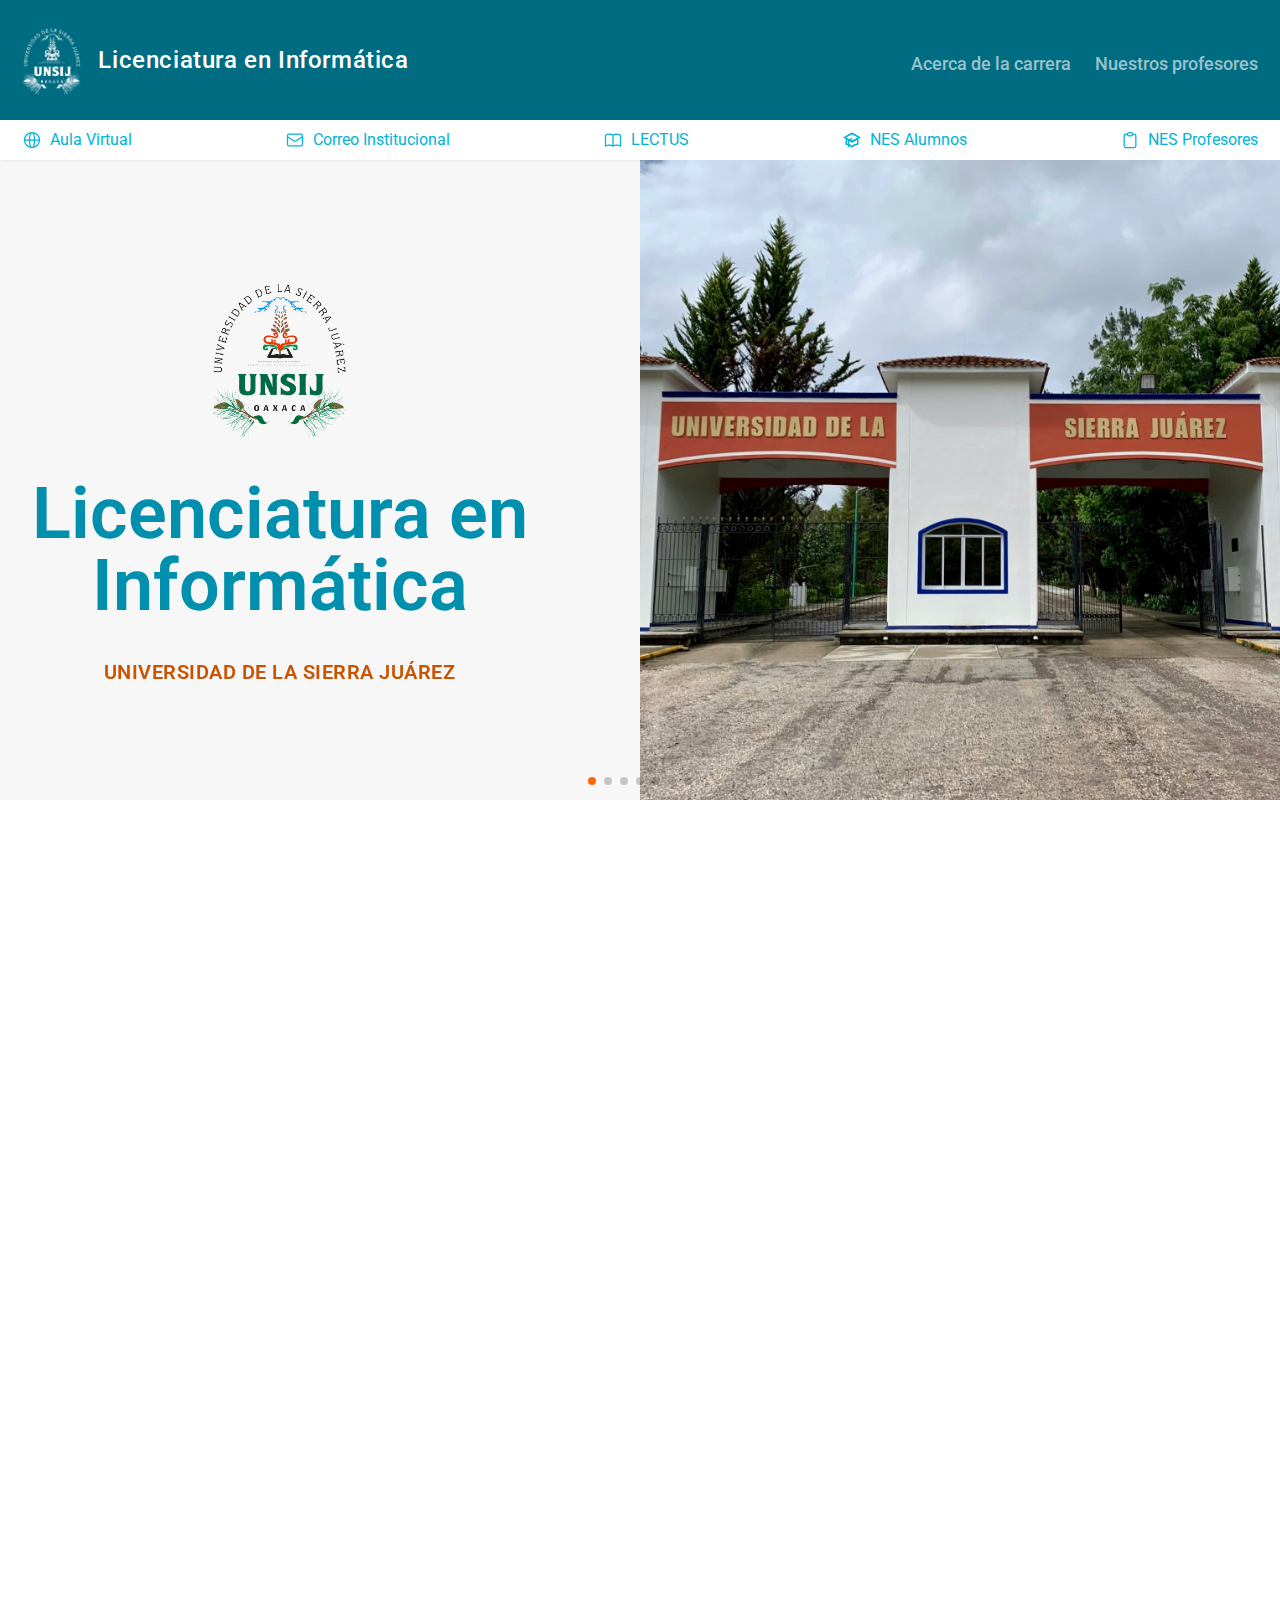
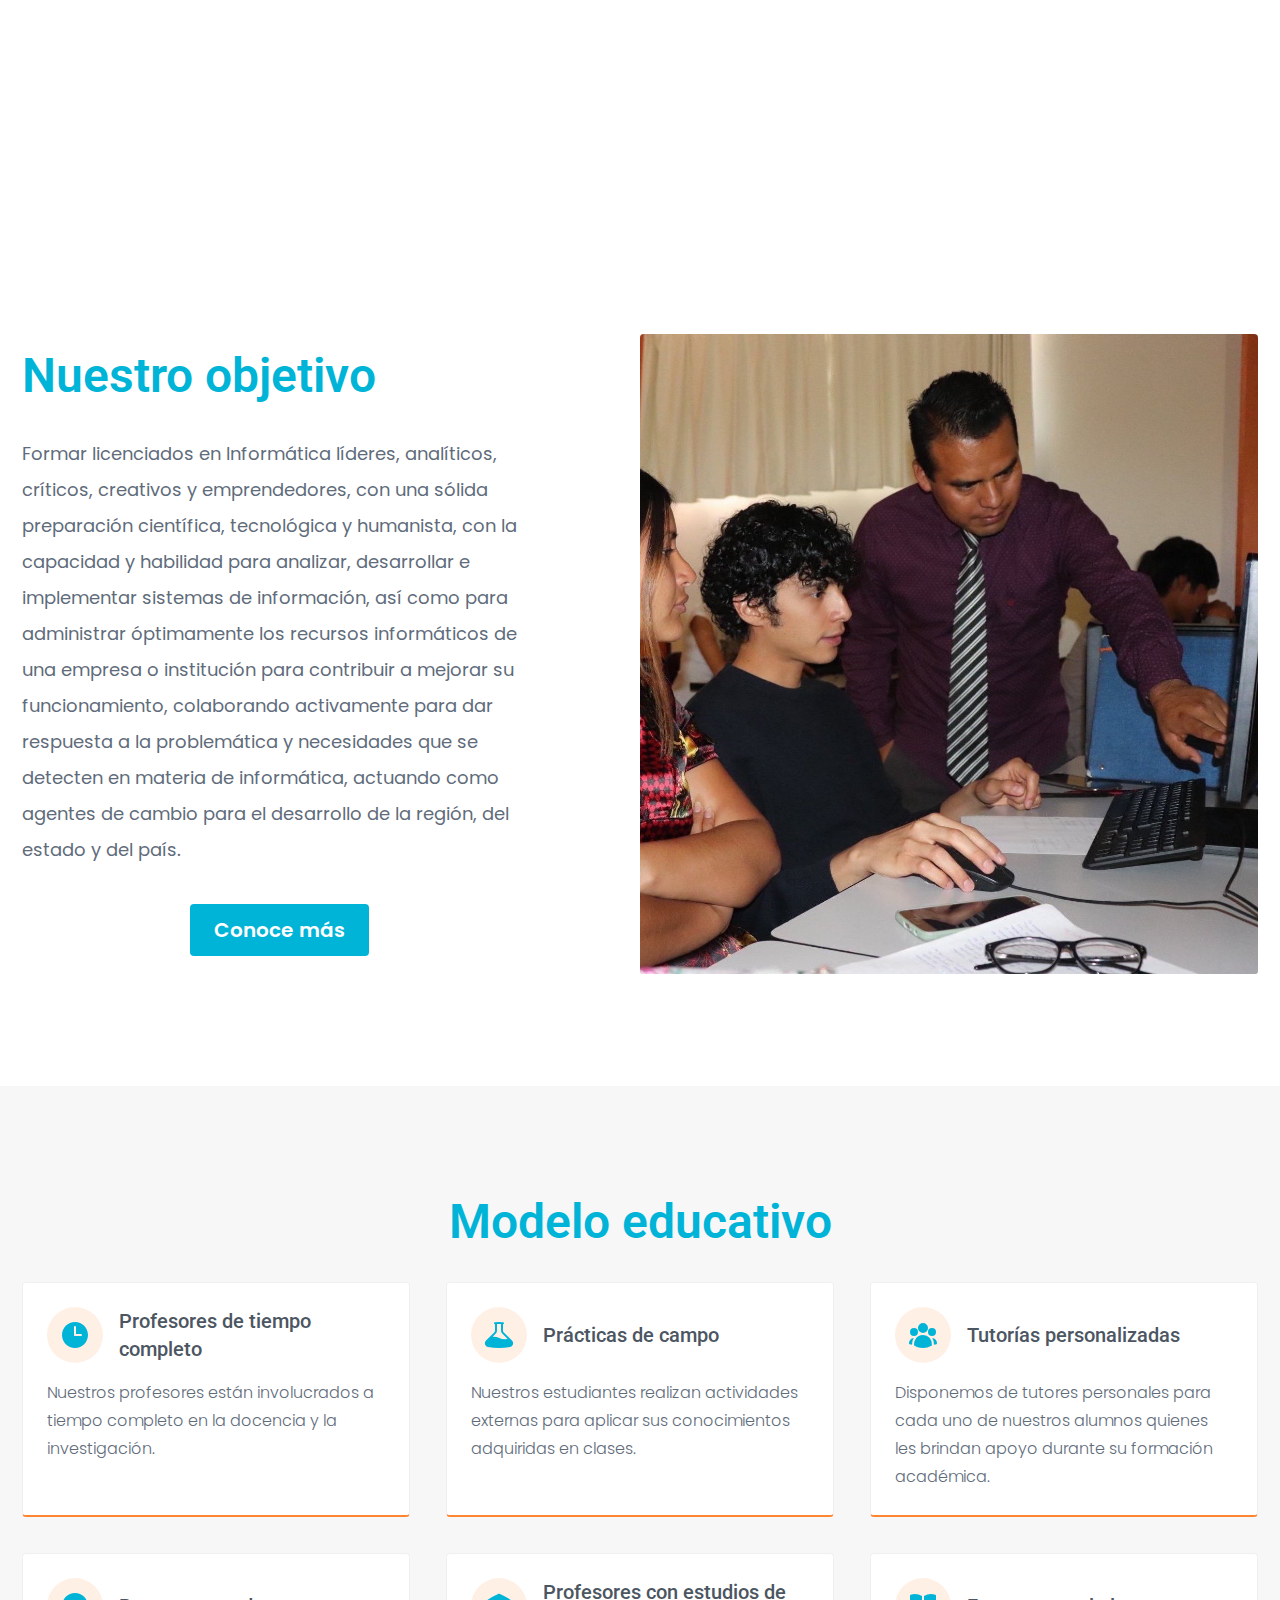
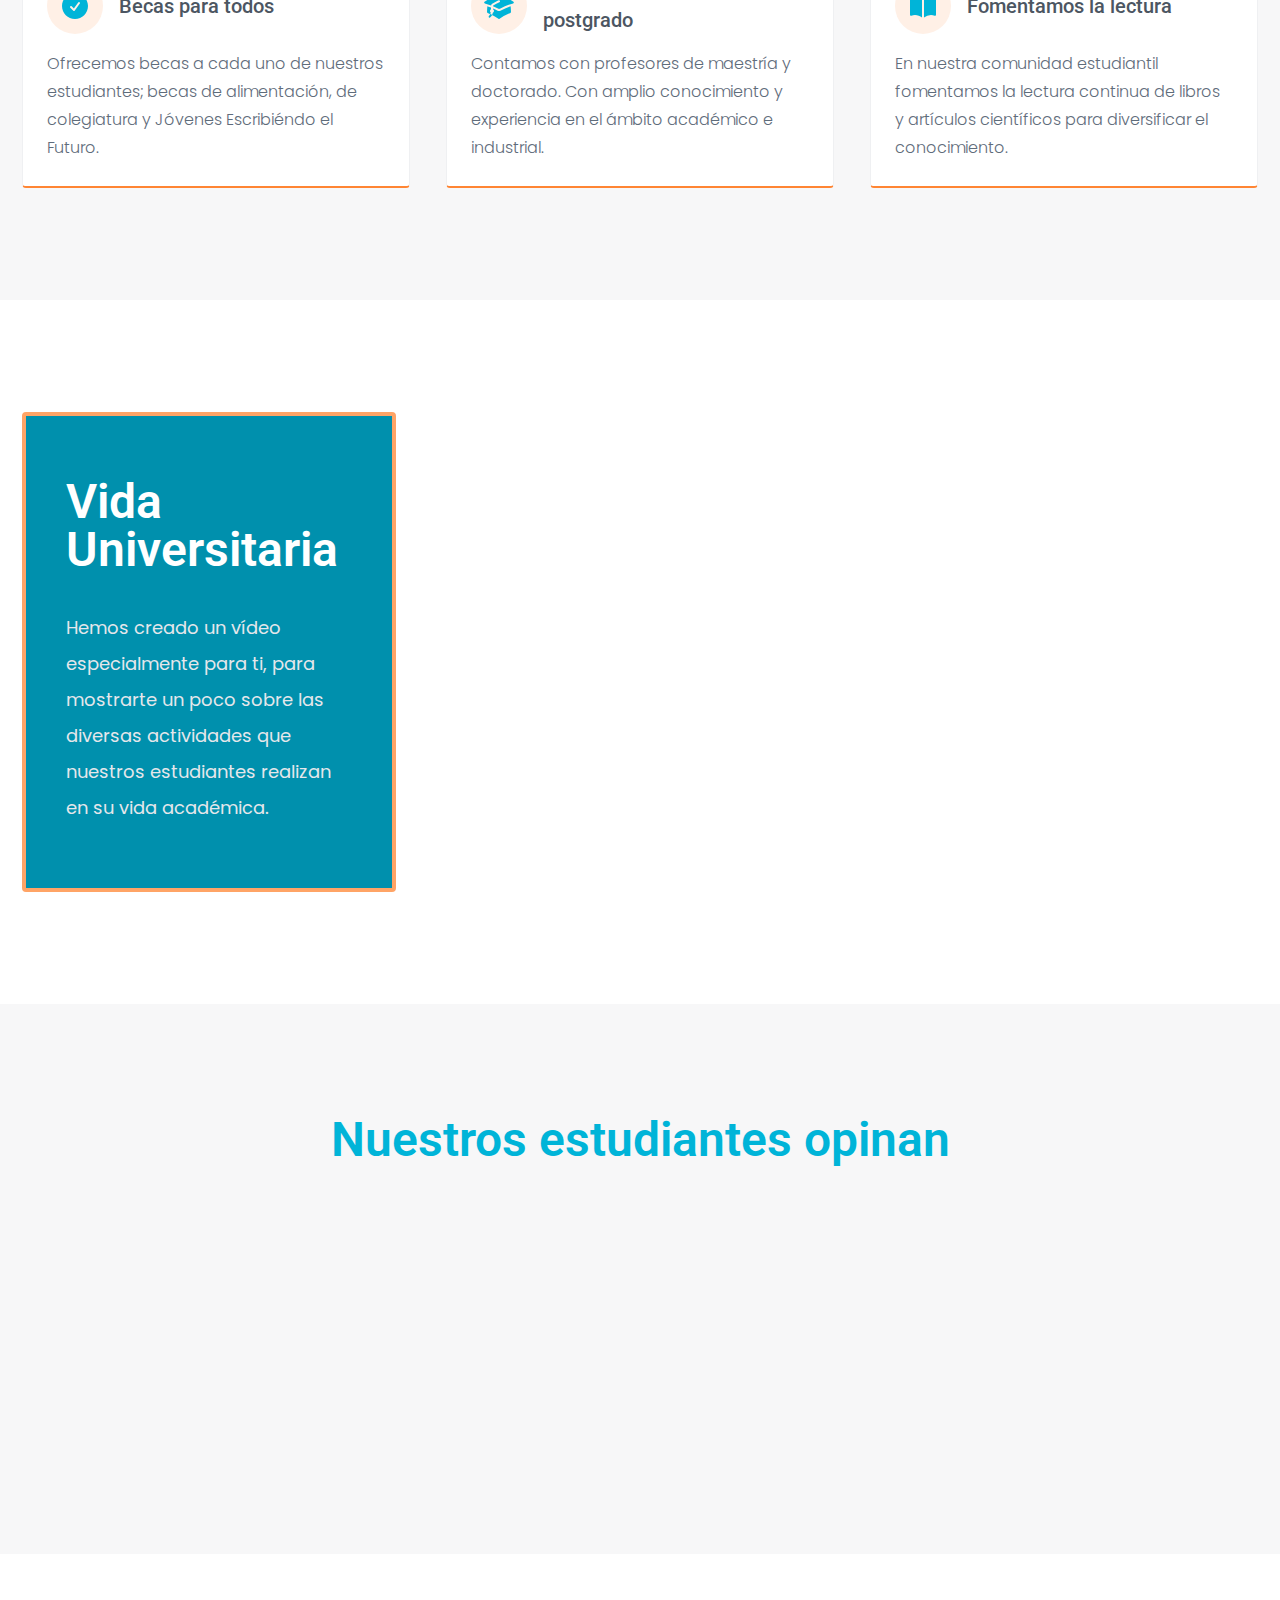
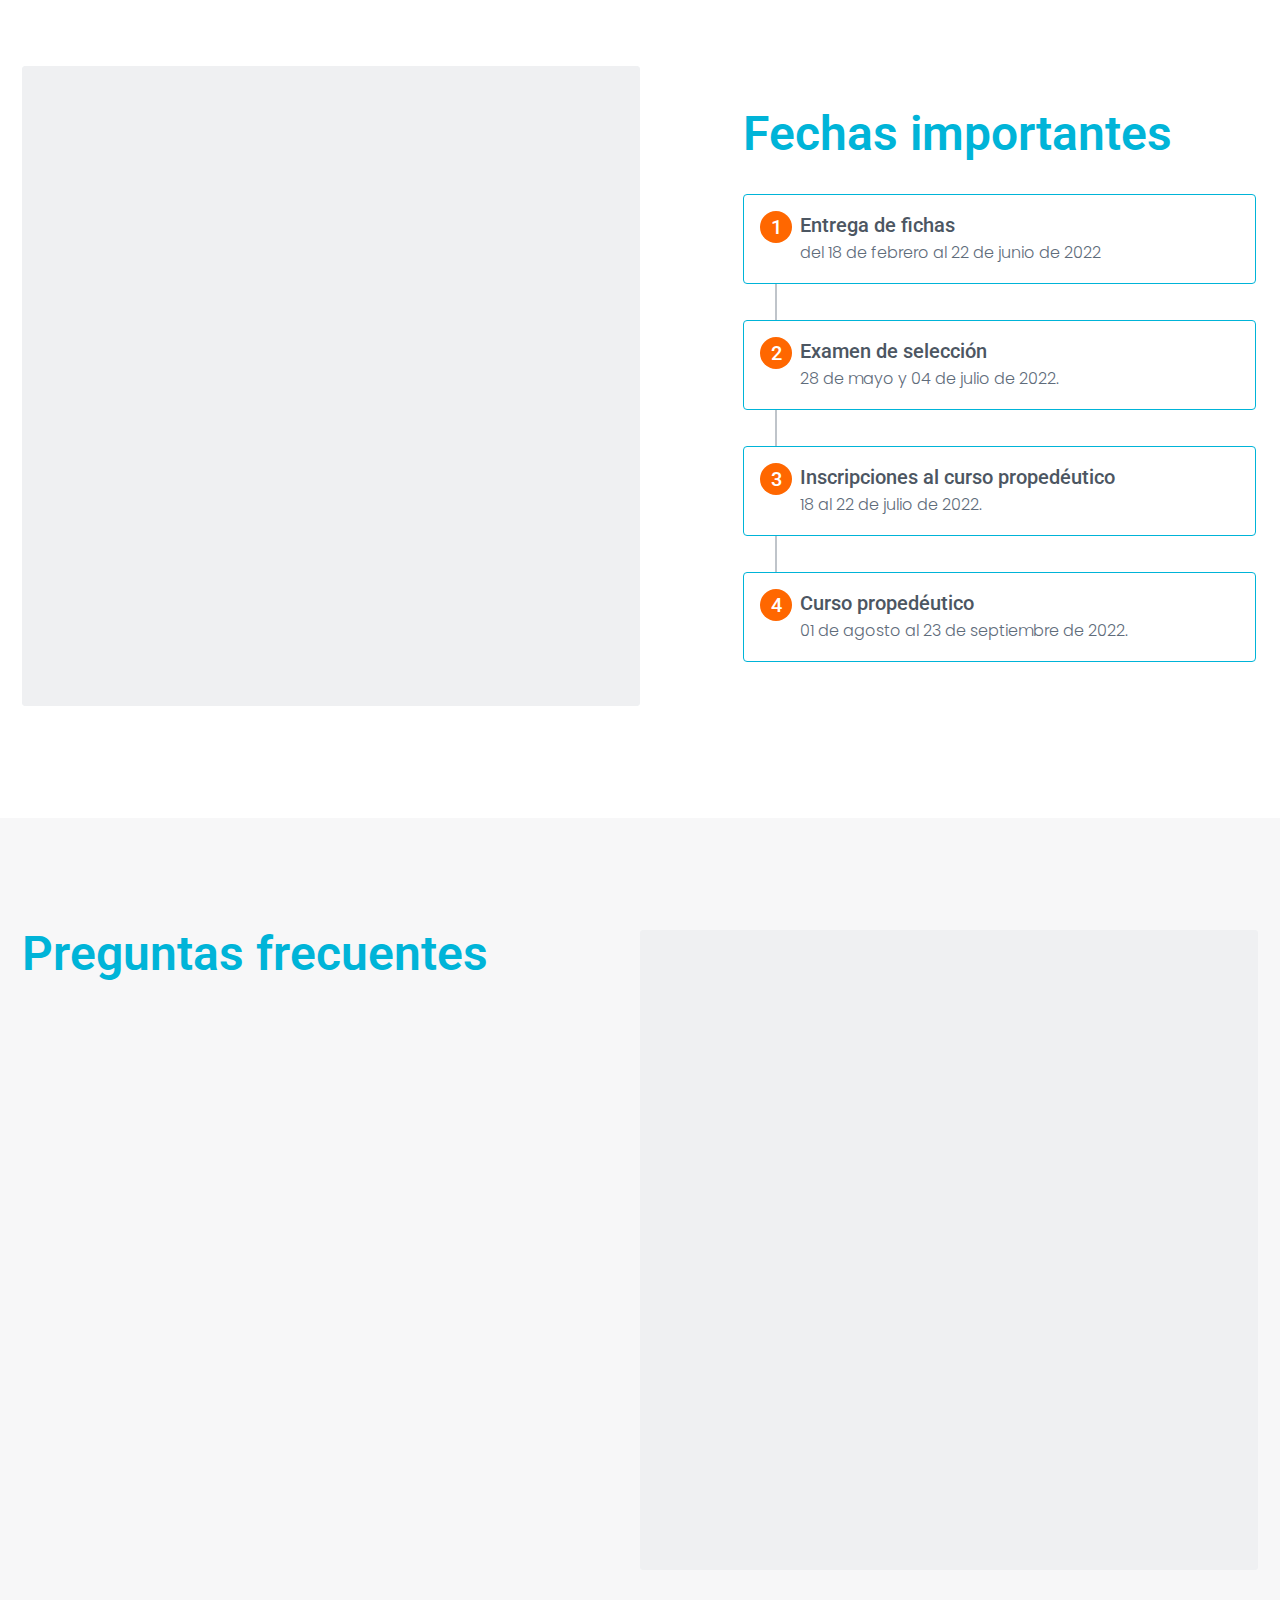
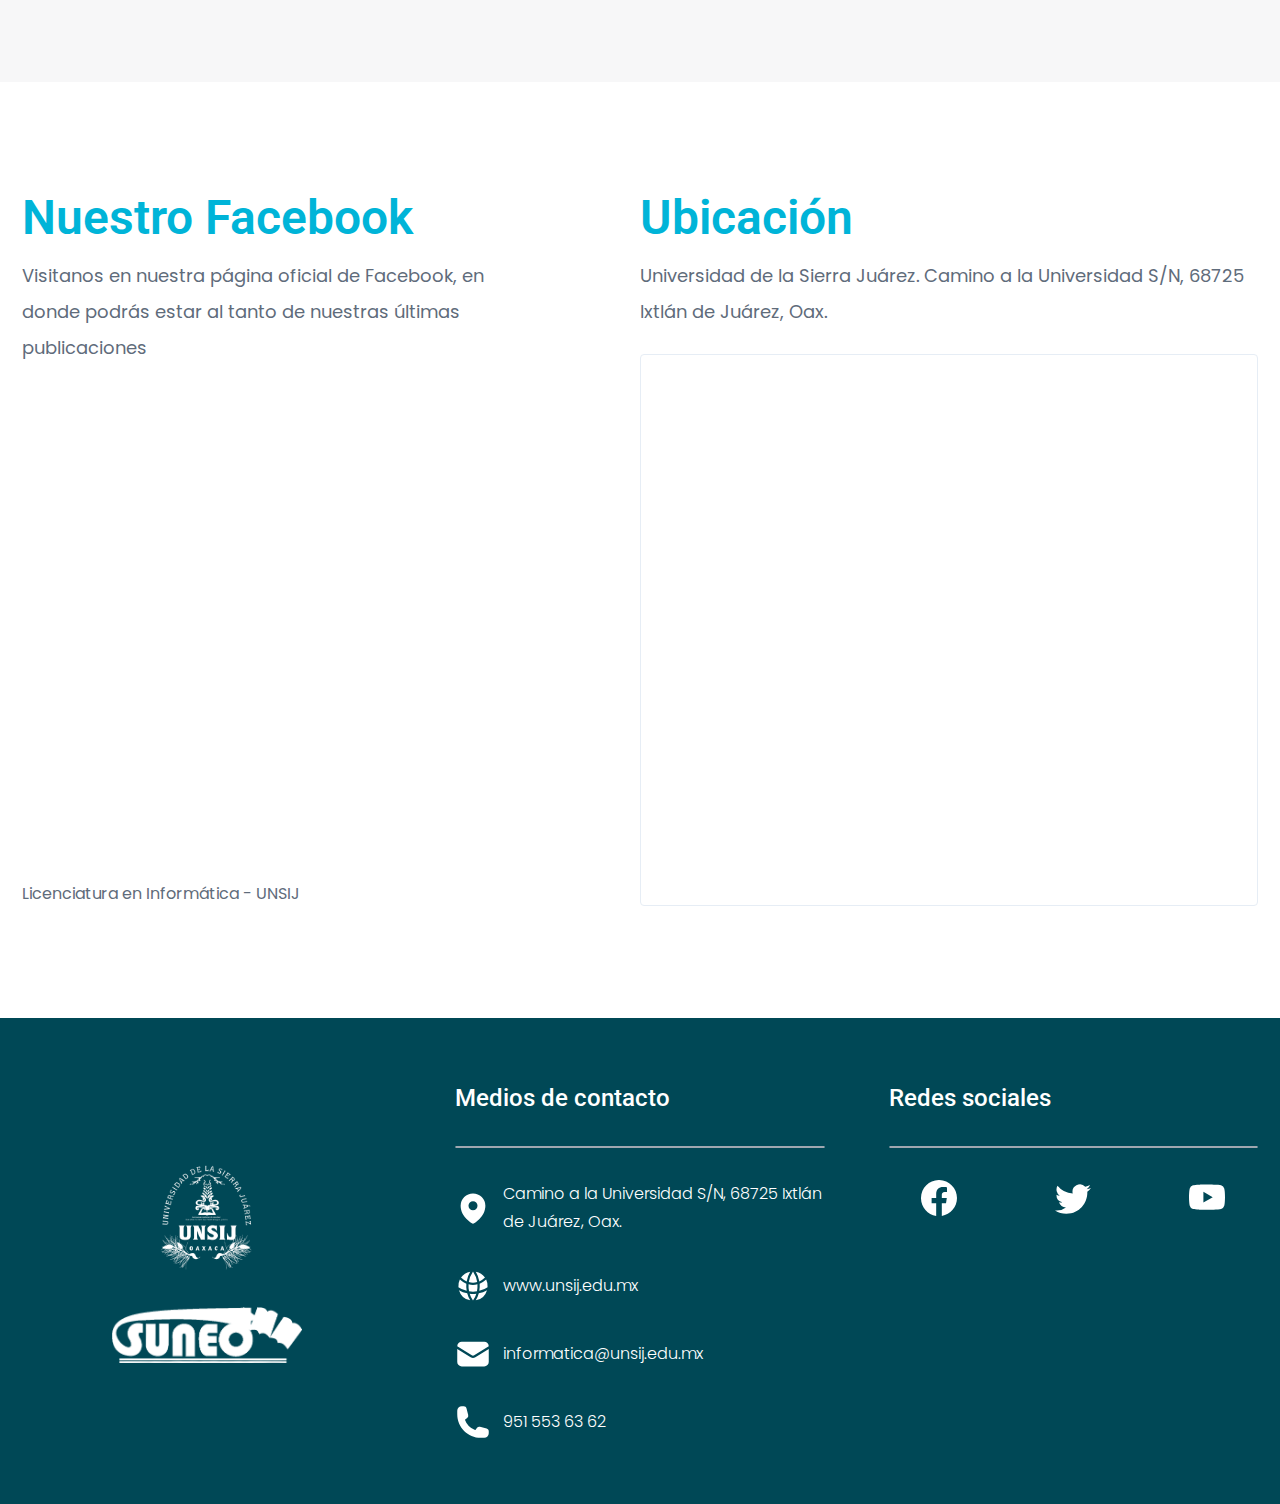
==== commit d67180d0: "add" ====
--- a/index.html
+++ b/index.html
@@ -11,7 +11,7 @@
     <link rel="stylesheet" href="https://unpkg.com/swiper/swiper-bundle.min.css">
     <link href="https://unpkg.com/aos@2.3.1/dist/aos.css" rel="stylesheet">
 
-    <link rel="shortcut icon" href="./img/pictures/escudo-unsij-white.png" type="image/png">
+    <link rel="shortcut icon" href="/img/pictures/escudo-unsij-white.png" type="image/png">
     <style>
         .fb_iframe_widget iframe {
             border-radius: 0.25rem;
@@ -41,36 +41,37 @@
 </head>
 
 <body>
-    <!-- Messenger Plugin de chat Code -->
-    <div id="fb-root"></div>
-
-    <!-- Your Plugin de chat code -->
-    <div id="fb-customer-chat" class="fb-customerchat">
-    </div>
-
-    <script>
-      var chatbox = document.getElementById('fb-customer-chat');
-      chatbox.setAttribute("page_id", "101129652764455");
-      chatbox.setAttribute("attribution", "biz_inbox");
-    </script>
-
-    <!-- Your SDK code -->
-    <script>
-      window.fbAsyncInit = function() {
-        FB.init({
-          xfbml            : true,
-          version          : 'v15.0'
-        });
-      };
-
-      (function(d, s, id) {
-        var js, fjs = d.getElementsByTagName(s)[0];
-        if (d.getElementById(id)) return;
-        js = d.createElement(s); js.id = id;
-        js.src = 'https://connect.facebook.net/es_LA/sdk/xfbml.customerchat.js';
-        fjs.parentNode.insertBefore(js, fjs);
-      }(document, 'script', 'facebook-jssdk'));
-    </script>
+        <!-- Messenger Plugin de chat Code -->
+        <div id="fb-root"></div>
+
+        <!-- Your Plugin de chat code -->
+        <div id="fb-customer-chat" class="fb-customerchat">
+        </div>
+    
+        <script>
+          var chatbox = document.getElementById('fb-customer-chat');
+          chatbox.setAttribute("page_id", "101129652764455");
+          chatbox.setAttribute("attribution", "biz_inbox");
+        </script>
+    
+        <!-- Your SDK code -->
+        <script>
+          window.fbAsyncInit = function() {
+            FB.init({
+              xfbml            : true,
+              version          : 'v15.0'
+            });
+          };
+    
+          (function(d, s, id) {
+            var js, fjs = d.getElementsByTagName(s)[0];
+            if (d.getElementById(id)) return;
+            js = d.createElement(s); js.id = id;
+            js.src = 'https://connect.facebook.net/es_LA/sdk/xfbml.customerchat.js';
+            fjs.parentNode.insertBefore(js, fjs);
+          }(document, 'script', 'facebook-jssdk'));
+        </script>
+        <!-- Navbar -->
     <!-- Navbar -->
     <header class="navbar">
         <!-- Navbar -->
@@ -1281,7 +1282,7 @@
                                     </div>
                                     <div class="swiper-slide">
                                         <div class="info-item-cover">
-                                            <img src="/img/pictures/imagen-14.jpeg"
+                                            <img src="./img/pictures/imagen-14.jpeg"
                                                 alt="Alumnos aplaudiendo en un auditorio." class="info_item-image"
                                                 loading="lazy">
                                         </div>
@@ -1447,4 +1448,51 @@
                         <svg xmlns="http://www.w3.org/2000/svg" fill="currentColor" class="bi bi-facebook w-9 h-9"
                             viewBox="0 0 16 16">
                             <path
-                                d="M16 8.049c0-4.446-3.582-8.05-8-8.05C3.58 0-.002 3.603-.002 8.05c0 4.017 2.926 7.347 6.75 7.951v-5.625h-2.0
+                                d="M16 8.049c0-4.446-3.582-8.05-8-8.05C3.58 0-.002 3.603-.002 8.05c0 4.017 2.926 7.347 6.75 7.951v-5.625h-2.03V8.05H6.75V6.275c0-2.017 1.195-3.131 3.022-3.131.876 0 1.791.157 1.791.157v1.98h-1.009c-.993 0-1.303.621-1.303 1.258v1.51h2.218l-.354 2.326H9.25V16c3.824-.604 6.75-3.934 6.75-7.951z" />
+                        </svg>
+                    </a>
+                    <a href="https://twitter.com/unsij_suneo?lang=es" target="_blank" class="footer-social_icon">
+                        <svg xmlns="http://www.w3.org/2000/svg" fill="currentColor" class="bi bi-twitter w-9 h-9"
+                            viewBox="0 0 16 16">
+                            <path
+                                d="M5.026 15c6.038 0 9.341-5.003 9.341-9.334 0-.14 0-.282-.006-.422A6.685 6.685 0 0 0 16 3.542a6.658 6.658 0 0 1-1.889.518 3.301 3.301 0 0 0 1.447-1.817 6.533 6.533 0 0 1-2.087.793A3.286 3.286 0 0 0 7.875 6.03a9.325 9.325 0 0 1-6.767-3.429 3.289 3.289 0 0 0 1.018 4.382A3.323 3.323 0 0 1 .64 6.575v.045a3.288 3.288 0 0 0 2.632 3.218 3.203 3.203 0 0 1-.865.115 3.23 3.23 0 0 1-.614-.057 3.283 3.283 0 0 0 3.067 2.277A6.588 6.588 0 0 1 .78 13.58a6.32 6.32 0 0 1-.78-.045A9.344 9.344 0 0 0 5.026 15z" />
+                        </svg>
+                    </a>
+                    <a href="https://www.youtube.com/c/UNSIJ_SUNEO" target="_blank" class="footer-social_icon">
+                        <svg xmlns="http://www.w3.org/2000/svg" fill="currentColor" class="bi bi-youtube w-9 h-9"
+                            viewBox="0 0 16 16">
+                            <path
+                                d="M8.051 1.999h.089c.822.003 4.987.033 6.11.335a2.01 2.01 0 0 1 1.415 1.42c.101.38.172.883.22 1.402l.01.104.022.26.008.104c.065.914.073 1.77.074 1.957v.075c-.001.194-.01 1.108-.082 2.06l-.008.105-.009.104c-.05.572-.124 1.14-.235 1.558a2.007 2.007 0 0 1-1.415 1.42c-1.16.312-5.569.334-6.18.335h-.142c-.309 0-1.587-.006-2.927-.052l-.17-.006-.087-.004-.171-.007-.171-.007c-1.11-.049-2.167-.128-2.654-.26a2.007 2.007 0 0 1-1.415-1.419c-.111-.417-.185-.986-.235-1.558L.09 9.82l-.008-.104A31.4 31.4 0 0 1 0 7.68v-.123c.002-.215.01-.958.064-1.778l.007-.103.003-.052.008-.104.022-.26.01-.104c.048-.519.119-1.023.22-1.402a2.007 2.007 0 0 1 1.415-1.42c.487-.13 1.544-.21 2.654-.26l.17-.007.172-.006.086-.003.171-.007A99.788 99.788 0 0 1 7.858 2h.193zM6.4 5.209v4.818l4.157-2.408L6.4 5.209z" />
+                        </svg>
+                    </a>
+                </div>
+            </div>
+        </div>
+    </footer>
+    <!-- /Footer -->
+
+
+    <!-- Menú -->
+    <script src="./js/mobile-menu.js"></script>
+    <!-- Tabs -->
+    <script src="./js/buttom-tabs.js"></script>
+    <!-- Accordion -->
+    <script src="./js/accordion.js"></script>
+
+    <!-- Animaciones -->
+    <script src="https://unpkg.com/aos@2.3.1/dist/aos.js"></script>
+    <script src="./js/animation.js"></script>
+
+    <!-- Carrusel -->
+    <script src="https://unpkg.com/swiper/swiper-bundle.min.js"></script>
+    <script src="./js/carousel.js"></script>
+
+    <!-- Facebook -->
+    <div id="fb-root"></div>
+    <script async defer crossorigin="anonymous" src="https://connect.facebook.net/es_LA/sdk.js#xfbml=1&version=v14.0"
+        nonce="K0wsFIac"></script>
+
+
+</body>
+
+</html>